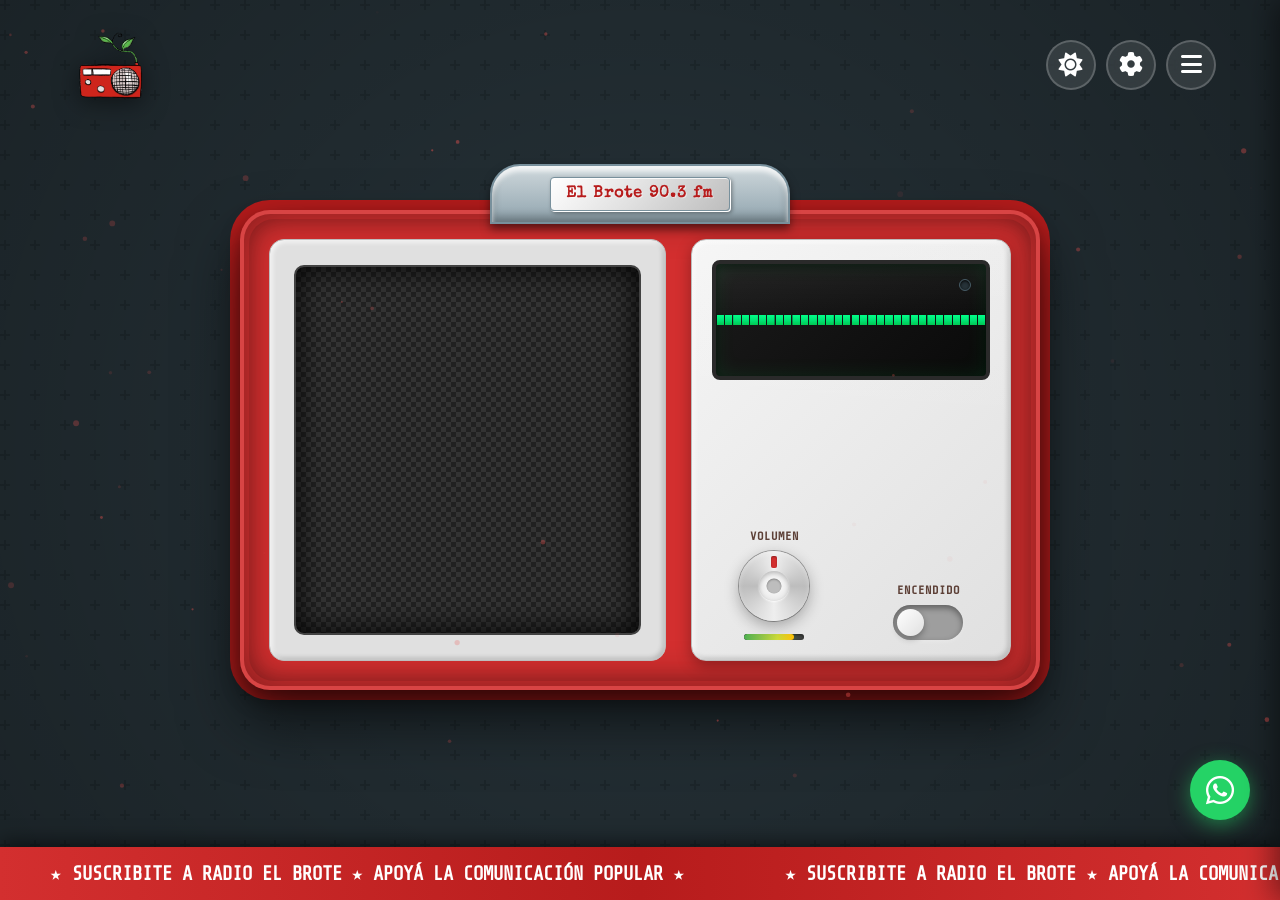
==== index.html @ 44c37a90 "reparar" ====
<!DOCTYPE html>
<html lang="es">

<head>
    <meta charset="UTF-8">
    <meta name="viewport" content="width=device-width, initial-scale=1.0">
    <meta name="description"
        content="Radio Comunitaria El Brote 90.3 FM - Comunicación Popular desde Villa Ciudad Parque">
    <meta name="keywords"
        content="radio comunitaria, el brote, 90.3 FM, Villa Ciudad Parque, comunicación popular, radio online">
    <meta name="author" content="Radio Comunitaria El Brote">
    <meta name="theme-color" content="#d32f2f">

    <!-- Open Graph / Facebook -->
    <meta property="og:type" content="website">
    <meta property="og:url" content="https://elbrote.org/">
    <meta property="og:title" content="Radio Comunitaria El Brote - 90.3 FM">
    <meta property="og:description"
        content="Escuchá Radio El Brote en vivo. Comunicación Popular desde Villa Ciudad Parque">
    <meta property="og:image" content="https://elbrote.org/wp-content/uploads/2025/08/radio-comunitaria-elbrote-3.png">

    <!-- Twitter -->
    <meta property="twitter:card" content="summary_large_image">
    <meta property="twitter:url" content="https://elbrote.org/">
    <meta property="twitter:title" content="Radio Comunitaria El Brote - 90.3 FM">
    <meta property="twitter:description" content="Escuchá Radio El Brote en vivo. Comunicación Popular">
    <meta property="twitter:image"
        content="https://elbrote.org/wp-content/uploads/2025/08/radio-comunitaria-elbrote-3.png">

    <!-- Apple Mobile Web App -->
    <meta name="apple-mobile-web-app-capable" content="yes">
    <meta name="apple-mobile-web-app-status-bar-style" content="black-translucent">
    <meta name="apple-mobile-web-app-title" content="El Brote FM">
    <link rel="apple-touch-icon" href="icon-180.png">

    <!-- Favicon -->
    <link rel="icon" type="image/png" href="favicon-32.png">


    <!-- PWA Manifest -->
    <link rel="manifest" href="manifest.json">

    <!-- iOS PWA -->
    <meta name="apple-mobile-web-app-capable" content="yes">
    <meta name="apple-mobile-web-app-status-bar-style" content="black-translucent">
    <meta name="apple-mobile-web-app-title" content="El Brote FM">
    <link rel="apple-touch-icon" href="icon-192.png">
    <link rel="apple-touch-icon" sizes="152x152" href="icon-152.png">
    <link rel="apple-touch-icon" sizes="180x180" href="icon-180.png">

    <!-- Splash screens iOS -->
    <link rel="apple-touch-startup-image" href="splash-640x1136.png"
        media="(device-width: 320px) and (device-height: 568px)">
    <link rel="apple-touch-startup-image" href="splash-750x1334.png"
        media="(device-width: 375px) and (device-height: 667px)">
    <link rel="apple-touch-startup-image" href="splash-1242x2208.png"
        media="(device-width: 414px) and (device-height: 736px)">

    <!-- Windows Tile -->
    <meta name="msapplication-TileColor" content="#d32f2f">
    <meta name="msapplication-TileImage" content="icon-144.png">

    <!-- Favicon -->
    <link rel="icon" type="image/png" sizes="32x32" href="favicon-32.png">
    <link rel="icon" type="image/png" sizes="16x16" href="favicon-16.png">
    <title>Radio Comunitaria El Brote - 90.3 FM</title>

    <!-- Fonts -->
    <link href="https://fonts.googleapis.com/css2?family=Share+Tech+Mono&family=Special+Elite&display=swap"
        rel="stylesheet">
    <link rel="stylesheet" href="https://cdnjs.cloudflare.com/ajax/libs/font-awesome/6.4.0/css/all.min.css">

    <style>
        /* ============================================
           Theme Variables
           ============================================ */
        :root,
        :root[data-theme="dark"] {
            /* Red Radio Palette */
            --case-color: #d32f2f;
            --case-shadow: #b71c1c;
            --front-panel: #e0e0e0;
            --speaker-mesh: #212121;
            --highlight: #fff;
            --text-color: #212121;
            --indicator-off: #424242;
            --indicator-on: #ffeb3b;
            --knob-color: #d7ccc8;
            --gold-accent: #ffb300;
            --bg-primary: #263238;
            --bg-secondary: #37474f;
            --overlay-opacity: 0.4;
            --menu-bg: rgba(38, 50, 56, 0.98);
            --menu-text: #fff;
            --button-bg: rgba(255, 255, 255, 0.1);
            --button-border: rgba(255, 255, 255, 0.2);
        }

        :root[data-theme="light"] {
            --case-color: #ef5350;
            --case-shadow: #e53935;
            --front-panel: #fafafa;
            --speaker-mesh: #424242;
            --bg-primary: #eceff1;
            --bg-secondary: #cfd8dc;
            --overlay-opacity: 0.2;
            --menu-bg: rgba(255, 255, 255, 0.98);
            --menu-text: #212121;
            --button-bg: rgba(0, 0, 0, 0.1);
            --button-border: rgba(0, 0, 0, 0.2);
        }

        * {
            box-sizing: border-box;
            margin: 0;
            padding: 0;
        }

        body {
            font-family: 'Share Tech Mono', monospace;
            background-color: var(--bg-primary);
            background-image:
                radial-gradient(circle at 50% 50%, rgba(0, 0, 0, 0) 0%, rgba(0, 0, 0, 0.3) 100%),
                url("data:image/svg+xml,%3Csvg width='60' height='60' viewBox='0 0 60 60' xmlns='http://www.w3.org/2000/svg'%3E%3Cg fill='none' fill-rule='evenodd'%3E%3Cg fill='%23000000' fill-opacity='0.15'%3E%3Cpath d='M36 34v-4h-2v4h-4v2h4v4h2v-4h4v-2h-4zm0-30V0h-2v4h-4v2h4v4h2V6h4V4h-4zM6 34v-4H4v4H0v2h4v4h2v-4h4v-2H6zM6 4V0H4v4H0v2h4v4h2V6h4V4H6z'/%3E%3C/g%3E%3C/g%3E%3C/svg%3E");
            display: flex;
            flex-direction: column;
            align-items: center;
            justify-content: center;
            min-height: 100vh;
            overflow: hidden;
            color: var(--text-color);
            opacity: 0;
            animation: fadeIn 0.8s ease-out forwards;
            transition: background-color 0.3s ease;
        }

        @keyframes fadeIn {
            to {
                opacity: 1;
            }
        }

        #particles {
            position: fixed;
            top: 0;
            left: 0;
            width: 100%;
            height: 100%;
            z-index: 5;
            pointer-events: none;
        }

        .vintage-overlay {
            position: fixed;
            top: 0;
            left: 0;
            width: 100%;
            height: 100%;
            background: url('https://www.transparenttextures.com/patterns/dust.png');
            opacity: var(--overlay-opacity);
            pointer-events: none;
            z-index: 10;
            mix-blend-mode: overlay;
            transition: opacity 0.3s ease;
        }

        header {
            position: absolute;
            top: 20px;
            width: 90%;
            display: flex;
            justify-content: space-between;
            align-items: center;
            z-index: 20;
            gap: 15px;
        }

        .header-buttons {
            display: flex;
            gap: 10px;
            align-items: center;
        }

        .logo-container {
            display: flex;
            align-items: center;
            gap: 15px;
            animation: fadeInDown 1s ease-out;
            background: transparent;
            padding: 10px;
            border-radius: 15px;
        }

        @keyframes fadeInDown {
            from {
                opacity: 0;
                transform: translateY(-30px);
            }

            to {
                opacity: 1;
                transform: translateY(0);
            }
        }

        .logo-image {
            height: 70px;
            width: auto;
            filter: drop-shadow(0 4px 12px rgba(0, 0, 0, 0.5));
            transition: all 0.3s ease;
            background: transparent !important;
            animation: logoFloat 4s ease-in-out infinite;
            display: block;
        }

        @keyframes logoFloat {

            0%,
            100% {
                transform: translateY(0) rotate(0);
            }

            50% {
                transform: translateY(-10px) rotate(1deg);
            }
        }

        .logo-image:hover {
            filter: drop-shadow(3px 3px 12px rgba(239, 83, 80, 0.8));
            transform: scale(1.1) !important;
            animation-play-state: paused;
        }

        #menu-btn,
        #theme-toggle,
        #settings-btn,
        #share-btn {
            background: var(--button-bg);
            border: 2px solid var(--button-border);
            border-radius: 50%;
            width: 50px;
            height: 50px;
            font-size: 1.5rem;
            color: #fff;
            cursor: pointer;
            transition: all 0.3s cubic-bezier(0.175, 0.885, 0.32, 1.275);
            backdrop-filter: blur(10px);
        }

        #menu-btn:hover,
        #theme-toggle:hover,
        #settings-btn:hover,
        #share-btn:hover {
            background: #ef5350;
            transform: scale(1.1);
            border-color: #ef5350;
            box-shadow: 0 0 20px rgba(239, 83, 80, 0.6);
        }

        #theme-toggle:hover {
            transform: scale(1.1) rotate(180deg);
        }

        #menu-btn:hover,
        #settings-btn:hover {
            transform: scale(1.1) rotate(90deg);
        }

        .radio-case {
            width: 800px;
            max-width: 95vw;
            height: 480px;
            background: var(--case-color);
            border-radius: 30px;
            padding: 25px;
            box-shadow:
                inset 0 0 40px rgba(0, 0, 0, 0.4),
                0 30px 60px rgba(0, 0, 0, 0.6),
                0 10px 20px rgba(0, 0, 0, 0.4),
                0 0 0 10px var(--case-shadow);
            display: flex;
            position: relative;
            border: 4px solid rgba(255, 255, 255, 0.1);
            animation: float 6s ease-in-out infinite;
        }

        @keyframes float {

            0%,
            100% {
                transform: translateY(0) rotate(0deg);
            }

            25% {
                transform: translateY(-8px) rotate(-1deg);
            }

            50% {
                transform: translateY(-10px) rotate(0deg);
            }

            75% {
                transform: translateY(-8px) rotate(1deg);
            }
        }

        .radio-case::after {
            content: '';
            position: absolute;
            top: 5px;
            right: 5px;
            bottom: 5px;
            left: 5px;
            border-radius: 25px;
            box-shadow: inset 0 0 20px rgba(0, 0, 0, 0.2);
            pointer-events: none;
            z-index: 5;
        }

        .handle {
            position: absolute;
            top: -50px;
            left: 50%;
            transform: translateX(-50%);
            width: 300px;
            height: 60px;
            background: linear-gradient(to bottom, #cfd8dc, #90a4ae);
            border-radius: 30px 30px 0 0;
            z-index: 10;
            box-shadow:
                inset 0 5px 5px rgba(255, 255, 255, 0.8),
                inset 0 -5px 10px rgba(0, 0, 0, 0.3),
                0 5px 10px rgba(0, 0, 0, 0.5);
            border: 2px solid #78909c;
        }

        .speaker-grill {
            flex: 1;
            background: var(--front-panel);
            border-radius: 15px;
            margin-right: 25px;
            position: relative;
            overflow: hidden;
            box-shadow:
                inset 2px 2px 5px rgba(255, 255, 255, 0.8),
                inset -2px -2px 5px rgba(0, 0, 0, 0.2);
            display: flex;
            justify-content: center;
            align-items: center;
            border: 1px solid #bdbdbd;
        }

        .mesh {
            width: 88%;
            height: 88%;
            background-color: var(--speaker-mesh);
            background-image:
                linear-gradient(45deg, #333 25%, transparent 25%, transparent 75%, #333 75%, #333),
                linear-gradient(45deg, #333 25%, transparent 25%, transparent 75%, #333 75%, #333);
            background-size: 10px 10px;
            background-position: 0 0, 5px 5px;
            border-radius: 10px;
            box-shadow: inset 0 0 30px #000;
            border: 2px solid #424242;
            transition: transform 0.1s ease-out;
        }

        .mesh.vibrating {
            animation: vibrate 0.1s infinite;
        }

        @keyframes vibrate {

            0%,
            100% {
                transform: translate(0, 0);
            }

            25% {
                transform: translate(-1px, 1px);
            }

            50% {
                transform: translate(1px, -1px);
            }

            75% {
                transform: translate(-1px, -1px);
            }
        }

        .logo-badge {
            position: absolute;
            top: 50%;
            left: 50%;
            transform: translate(-50%, -50%);
            background: linear-gradient(135deg, #fff, #e0e0e0, #bdbdbd);
            padding: 8px 15px;
            border-radius: 4px;
            font-family: 'Special Elite', cursive;
            font-size: 1rem;
            color: var(--case-shadow);
            box-shadow:
                1px 1px 0px #fff,
                2px 2px 4px rgba(0, 0, 0, 0.4),
                inset 0 1px 0 rgba(255, 255, 255, 0.8);
            border: 1px solid #78909c;
            z-index: 11;
            font-weight: bold;
            letter-spacing: 1px;
            text-shadow: 1px 1px 0px rgba(255, 255, 255, 0.5);
            transition: all 0.3s ease;
            white-space: nowrap;
        }

        .logo-badge:hover {
            transform: translate(-50%, -50%) scale(1.05);
            background: linear-gradient(135deg, #fff, #fff, #e0e0e0);
        }

        .control-panel {
            width: 320px;
            background: linear-gradient(135deg, #f5f5f5, #e0e0e0);
            border-radius: 15px;
            padding: 20px;
            display: flex;
            flex-direction: column;
            gap: 25px;
            box-shadow:
                inset 2px 2px 5px rgba(255, 255, 255, 0.8),
                inset -2px -2px 5px rgba(0, 0, 0, 0.2),
                0 5px 15px rgba(0, 0, 0, 0.3);
            border: 1px solid #bdbdbd;
            position: relative;
        }

        .control-panel::before {
            content: '';
            position: absolute;
            top: 0;
            left: 0;
            right: 0;
            height: 50%;
            background: linear-gradient(to bottom, rgba(255, 255, 255, 0.1), transparent);
            border-radius: 15px 15px 0 0;
            pointer-events: none;
        }

        .visualizer-display {
            height: 120px;
            background: linear-gradient(135deg, #1a1a1a 0%, #0a0a0a 100%);
            border-radius: 8px;
            position: relative;
            box-shadow:
                inset 0 0 20px rgba(0, 255, 100, 0.1),
                inset 0 4px 8px rgba(0, 0, 0, 0.8);
            border: 4px solid #2a2a2a;
            overflow: hidden;
        }

        #visualizer {
            width: 100%;
            height: 100%;
            display: block;
        }

        .visualizer-overlay {
            position: absolute;
            top: 0;
            left: 0;
            width: 100%;
            height: 100%;
            pointer-events: none;
            display: flex;
            align-items: center;
            justify-content: center;
            z-index: 2;
        }

        .visualizer-overlay::before {
            content: '';
            position: absolute;
            top: 0;
            left: 0;
            width: 100%;
            height: 50%;
            background: linear-gradient(to bottom, rgba(255, 255, 255, 0.05), transparent);
            z-index: 1;
        }

        .frequency-label {
            font-family: 'Special Elite', cursive;
            font-size: 2rem;
            color: #00ff88;
            text-shadow:
                0 0 10px #00ff88,
                0 0 20px #00ff88,
                0 0 30px #00ff88;
            opacity: 0;
            transition: opacity 0.5s ease;
            z-index: 2;
            letter-spacing: 3px;
            font-weight: bold;
            animation: glow-pulse 2s ease-in-out infinite;
        }

        @keyframes glow-pulse {

            0%,
            100% {
                text-shadow:
                    0 0 10px #00ff88,
                    0 0 20px #00ff88,
                    0 0 30px #00ff88;
            }

            50% {
                text-shadow:
                    0 0 15px #00ff88,
                    0 0 30px #00ff88,
                    0 0 45px #00ff88,
                    0 0 60px rgba(0, 255, 136, 0.5);
            }
        }

        .visualizer-display.active .frequency-label {
            opacity: 0.9;
        }

        .on-light {
            position: absolute;
            top: 15px;
            right: 15px;
            width: 12px;
            height: 12px;
            border-radius: 50%;
            background: #263238;
            box-shadow: inset 0 1px 3px rgba(0, 0, 0, 1);
            transition: all 0.3s;
            z-index: 3;
            border: 1px solid #455a64;
        }

        .on-light.active {
            background: var(--indicator-on);
            box-shadow:
                0 0 15px var(--indicator-on),
                0 0 30px var(--indicator-on),
                inset 0 0 5px #fff;
            animation: flicker 4s infinite;
        }

        @keyframes flicker {

            0%,
            100% {
                opacity: 1;
            }

            50% {
                opacity: 0.95;
            }

            52% {
                opacity: 0.8;
            }

            54% {
                opacity: 0.95;
            }
        }

        .knobs {
            display: flex;
            gap: 30px;
            justify-content: space-around;
            align-items: flex-end;
            margin-top: auto;
        }

        .knob-group {
            display: flex;
            flex-direction: column;
            align-items: center;
            gap: 8px;
        }

        .knob-group label,
        .switch-group label {
            font-size: 0.75rem;
            font-weight: bold;
            color: #5d4037;
            text-transform: uppercase;
            letter-spacing: 1px;
        }

        .knob {
            width: 70px;
            height: 70px;
            background: conic-gradient(#eeeeee 0deg, #bdbdbd 90deg, #eeeeee 180deg, #bdbdbd 270deg, #eeeeee 360deg);
            border-radius: 50%;
            position: relative;
            box-shadow:
                0 5px 15px rgba(0, 0, 0, 0.3),
                0 0 0 1px #9e9e9e,
                inset 0 2px 5px rgba(255, 255, 255, 0.3);
            cursor: grab;
            transition: all 0.1s ease-out;
        }

        .knob:hover {
            box-shadow:
                0 7px 20px rgba(0, 0, 0, 0.4),
                0 0 0 1px #9e9e9e,
                inset 0 2px 5px rgba(255, 255, 255, 0.3),
                0 0 15px rgba(211, 47, 47, 0.3);
        }

        .knob:active {
            cursor: grabbing;
            transform: scale(0.98);
        }

        .knob .marker {
            position: absolute;
            top: 5px;
            left: 50%;
            transform: translateX(-50%);
            width: 6px;
            height: 12px;
            background: var(--case-color);
            border-radius: 2px;
            box-shadow:
                inset 0 1px 2px rgba(0, 0, 0, 0.3),
                0 1px 2px rgba(255, 255, 255, 0.5);
        }

        .knob .knob-center {
            position: absolute;
            top: 50%;
            left: 50%;
            transform: translate(-50%, -50%);
            width: 30px;
            height: 30px;
            background: radial-gradient(circle, #fff, #e0e0e0);
            border-radius: 50%;
            box-shadow:
                inset 0 2px 4px rgba(0, 0, 0, 0.2),
                0 1px 2px rgba(255, 255, 255, 0.8);
        }

        .knob .knob-center::after {
            content: '';
            position: absolute;
            top: 50%;
            left: 50%;
            transform: translate(-50%, -50%);
            width: 15px;
            height: 15px;
            background: #bdbdbd;
            border-radius: 50%;
            box-shadow: inset 0 1px 2px rgba(0, 0, 0, 0.3);
        }

        .volume-indicator {
            width: 60px;
            height: 6px;
            background: #424242;
            border-radius: 3px;
            margin-top: 5px;
            overflow: hidden;
            box-shadow: inset 0 1px 3px rgba(0, 0, 0, 0.5);
        }

        .volume-bar {
            height: 100%;
            width: 100%;
            background: linear-gradient(90deg, #4caf50, #8bc34a, #cddc39, #ffc107);
            border-radius: 3px;
            transition: width 0.1s linear, background 0.2s;
            box-shadow: 0 0 8px rgba(76, 175, 80, 0.8);
        }

        .switch-group {
            display: flex;
            flex-direction: column;
            align-items: center;
            gap: 8px;
        }

        .toggle-switch {
            width: 70px;
            height: 35px;
            background: #9e9e9e;
            border-radius: 18px;
            position: relative;
            cursor: pointer;
            box-shadow:
                inset 0 3px 6px rgba(0, 0, 0, 0.4),
                0 2px 4px rgba(255, 255, 255, 0.2);
            transition: all 0.3s;
        }

        .toggle-switch:hover {
            box-shadow:
                inset 0 3px 6px rgba(0, 0, 0, 0.4),
                0 2px 4px rgba(255, 255, 255, 0.2),
                0 0 15px rgba(211, 47, 47, 0.3);
        }

        .toggle-switch.active {
            background: #4caf50;
            box-shadow:
                inset 0 3px 6px rgba(0, 0, 0, 0.3),
                0 0 15px rgba(76, 175, 80, 0.6);
        }

        .switch-lever {
            position: absolute;
            top: 4px;
            left: 4px;
            width: 27px;
            height: 27px;
            background: linear-gradient(135deg, #fff, #e0e0e0);
            border-radius: 50%;
            transition: all 0.3s cubic-bezier(0.175, 0.885, 0.32, 1.275);
            box-shadow: 0 3px 6px rgba(0, 0, 0, 0.3);
        }

        .toggle-switch.active .switch-lever {
            left: 39px;
        }

        .marquee-container {
            position: fixed;
            bottom: 0;
            left: 0;
            width: 100%;
            background: linear-gradient(90deg, #d32f2f, #b71c1c, #d32f2f);
            padding: 15px 0;
            overflow: hidden;
            z-index: 15;
            box-shadow: 0 -5px 20px rgba(0, 0, 0, 0.5);
        }

        .marquee-content {
            display: flex;
            white-space: nowrap;
            animation: marquee 30s linear infinite;
        }

        @keyframes marquee {
            0% {
                transform: translateX(0);
            }

            100% {
                transform: translateX(-33.33%);
            }
        }

        .marquee-content a {
            color: #fff;
            text-decoration: none;
            font-weight: bold;
            font-size: 1.2rem;
            padding: 0 50px;
            transition: all 0.3s;
        }

        .marquee-content a:hover {
            color: #ffeb3b;
            text-shadow: 0 0 10px #ffeb3b;
        }

        #menu-overlay {
            position: fixed;
            top: 0;
            left: 0;
            width: 100%;
            height: 100%;
            background: var(--menu-bg);
            backdrop-filter: blur(20px);
            z-index: 1000;
            display: flex;
            justify-content: center;
            align-items: center;
            opacity: 0;
            visibility: hidden;
            transition: all 0.3s cubic-bezier(0.175, 0.885, 0.32, 1.275);
        }

        #menu-overlay.visible {
            opacity: 1;
            visibility: visible;
        }

        #menu-overlay ul {
            list-style: none;
            text-align: center;
        }

        #menu-overlay li {
            margin: 25px 0;
            transform: translateY(30px);
            opacity: 0;
            transition: all 0.3s ease;
        }

        #menu-overlay.visible li {
            transform: translateY(0);
            opacity: 1;
        }

        #menu-overlay.visible li:nth-child(1) {
            transition-delay: 0.1s;
        }

        #menu-overlay.visible li:nth-child(2) {
            transition-delay: 0.15s;
        }

        #menu-overlay.visible li:nth-child(3) {
            transition-delay: 0.2s;
        }

        #menu-overlay.visible li:nth-child(4) {
            transition-delay: 0.25s;
        }

        #menu-overlay.visible li:nth-child(5) {
            transition-delay: 0.3s;
        }

        #menu-overlay a {
            color: var(--menu-text);
            text-decoration: none;
            font-size: 2rem;
            font-weight: bold;
            transition: all 0.3s;
            display: inline-block;
            padding: 10px 20px;
            border-radius: 10px;
        }

        #menu-overlay a:hover {
            color: #ef5350;
            transform: scale(1.1);
            text-shadow: 0 0 20px #ef5350;
        }

        #close-menu {
            position: absolute;
            top: 30px;
            right: 30px;
            background: var(--button-bg);
            border: 2px solid var(--button-border);
            border-radius: 50%;
            width: 60px;
            height: 60px;
            font-size: 2rem;
            color: var(--menu-text);
            cursor: pointer;
            transition: all 0.3s;
        }

        #close-menu:hover {
            background: #ef5350;
            border-color: #ef5350;
            transform: scale(1.1) rotate(90deg);
            box-shadow: 0 0 30px rgba(239, 83, 80, 0.6);
        }

        .social-links {
            display: flex;
            justify-content: center;
            gap: 30px;
            margin-top: 30px;
        }

        .social-links a {
            font-size: 2.5rem;
            padding: 15px;
        }

        #settings-panel {
            position: fixed;
            top: 0;
            right: -400px;
            width: 400px;
            max-width: 90vw;
            height: 100%;
            background: var(--menu-bg);
            backdrop-filter: blur(20px);
            z-index: 1001;
            padding: 30px;
            overflow-y: auto;
            box-shadow: -5px 0 30px rgba(0, 0, 0, 0.5);
            transition: right 0.3s cubic-bezier(0.175, 0.885, 0.32, 1.275);
        }

        #settings-panel.visible {
            right: 0;
        }

        #settings-panel h2 {
            color: var(--menu-text);
            font-size: 2rem;
            margin-bottom: 30px;
            font-family: 'Special Elite', cursive;
        }

        #close-settings {
            position: absolute;
            top: 20px;
            right: 20px;
            background: transparent;
            border: none;
            font-size: 2rem;
            color: var(--menu-text);
            cursor: pointer;
            transition: all 0.3s;
        }

        #close-settings:hover {
            color: #ef5350;
            transform: scale(1.2) rotate(90deg);
        }

        .settings-group {
            margin-bottom: 30px;
        }

        .settings-group label {
            display: block;
            color: var(--menu-text);
            font-size: 1rem;
            margin-bottom: 10px;
            font-weight: bold;
        }

        .settings-group select {
            width: 100%;
            padding: 12px;
            border-radius: 8px;
            border: 2px solid var(--button-border);
            background: var(--button-bg);
            color: var(--menu-text);
            font-size: 1rem;
            cursor: pointer;
            transition: all 0.3s;
        }

        .settings-group select:hover,
        .settings-group select:focus {
            border-color: #ef5350;
            box-shadow: 0 0 10px rgba(239, 83, 80, 0.3);
        }

        .checkbox-wrapper {
            display: flex;
            align-items: center;
            gap: 15px;
        }

        .checkbox-wrapper span {
            color: var(--menu-text);
        }

        .checkbox-wrapper input[type="checkbox"] {
            width: 50px;
            height: 26px;
            appearance: none;
            background: #424242;
            border-radius: 13px;
            position: relative;
            cursor: pointer;
            transition: all 0.3s;
        }

        .checkbox-wrapper input[type="checkbox"]:checked {
            background: #4caf50;
        }

        .checkbox-wrapper input[type="checkbox"]::before {
            content: '';
            position: absolute;
            width: 20px;
            height: 20px;
            border-radius: 50%;
            background: #fff;
            top: 3px;
            left: 3px;
            transition: all 0.3s;
        }

        .checkbox-wrapper input[type="checkbox"]:checked::before {
            left: 27px;
        }

        .whatsapp-float {
            position: fixed;
            bottom: 80px;
            right: 30px;
            background: #25d366;
            width: 60px;
            height: 60px;
            border-radius: 50%;
            display: flex;
            justify-content: center;
            align-items: center;
            font-size: 2rem;
            color: #fff;
            box-shadow: 0 5px 20px rgba(37, 211, 102, 0.5);
            z-index: 100;
            transition: all 0.3s;
            animation: pulse 2s infinite;
            text-decoration: none;
        }

        @keyframes pulse {

            0%,
            100% {
                transform: scale(1);
                box-shadow: 0 5px 20px rgba(37, 211, 102, 0.5);
            }

            50% {
                transform: scale(1.05);
                box-shadow: 0 5px 30px rgba(37, 211, 102, 0.8);
            }
        }

        .whatsapp-float:hover {
            transform: scale(1.1);
            box-shadow: 0 8px 30px rgba(37, 211, 102, 0.8);
        }

        .hidden {
            display: none;
        }

        @media (max-width: 768px) {
            .radio-case {
                width: 85vw;
                max-width: 320px;
                height: auto;
                min-height: 320px;
                flex-direction: column;
                padding: 12px;
                margin: 20px auto;
                transform: scale(0.9);
            }

            .speaker-grill {
                margin-right: 0;
                margin-bottom: 15px;
                min-height: 200px;
                background: var(--front-panel);
                display: flex;
                justify-content: center;
                align-items: center;
                border-radius: 15px;
                padding: 10px;
            }

            .mesh {
                width: 170px;
                height: 170px;
                max-width: 70vw;
                max-height: 70vw;
                background-color: #111;
                background-image:
                    radial-gradient(circle at center, #222 0%, #111 40%, #000 100%),
                    repeating-radial-gradient(circle at center, #222 0, #222 2px, transparent 2px, transparent 4px);
                border-radius: 50%;
                border: 8px solid #333;
                box-shadow:
                    inset 0 0 30px #000,
                    0 8px 15px rgba(0, 0, 0, 0.4),
                    0 0 0 3px #222;
                position: relative;
                display: flex;
                justify-content: center;
                align-items: center;
            }

            .mesh::after {
                content: '';
                position: absolute;
                width: 35%;
                height: 35%;
                background: radial-gradient(circle at 30% 30%, #444 0%, #111 100%);
                border-radius: 50%;
                box-shadow: 2px 2px 8px rgba(0, 0, 0, 0.8);
                border: 1px solid #222;
            }



            .control-panel {
                width: 100%;
                padding: 10px;
                gap: 10px;
            }

            .handle {
                width: 160px;
                height: 40px;
                top: -30px;
            }

            .logo-badge {
                font-size: 0.8rem;
                padding: 4px 10px;
            }

            .logo-image {
                height: 65px;
            }

            header {
                top: 10px;
                padding: 0 5px;
            }

            #menu-btn,
            #theme-toggle,
            #settings-btn,
            #share-btn {
                width: 40px;
                height: 40px;
                font-size: 1.2rem;
            }

            #menu-overlay a {
                font-size: 1.5rem;
            }

            .frequency-label {
                font-size: 1.5rem;
            }

            .whatsapp-float {
                width: 50px;
                height: 50px;
                font-size: 1.5rem;
                bottom: 100px;
                right: 20px;
            }

            #settings-panel {
                width: 100vw;
                right: -100vw;
            }

            body {
                overflow-y: hidden;
                justify-content: center;
                padding-top: 0;
                padding-bottom: 0;
            }

            #radio-container {
                padding: 0;
                display: flex;
                justify-content: center;
                align-items: center;
                width: 100%;
                height: 100vh;
            }
        }

        @media (max-width: 480px) {
            .knobs {
                gap: 15px;
            }

            .knob {
                width: 60px;
                height: 60px;
            }

            .toggle-switch {
                width: 60px;
                height: 30px;
            }

            .switch-lever {
                width: 24px;
                height: 24px;
            }

            .toggle-switch.active .switch-lever {
                left: 32px;
            }
        }

        /* ============================================
           Connection Quality Indicator
           ============================================ */
        .connection-indicator {
            position: fixed;
            top: 100px;
            right: 20px;
            background: rgba(0, 0, 0, 0.8);
            backdrop-filter: blur(10px);
            border-radius: 15px;
            padding: 15px 20px;
            z-index: 100;
            display: flex;
            align-items: center;
            gap: 10px;
            transition: all 0.3s ease;
            box-shadow: 0 5px 20px rgba(0, 0, 0, 0.3);
            opacity: 0;
            transform: translateX(150px);
        }

        .connection-indicator.visible {
            opacity: 1;
            transform: translateX(0);
        }

        .connection-dot {
            width: 12px;
            height: 12px;
            border-radius: 50%;
            background: #4caf50;
            box-shadow: 0 0 10px currentColor;
            animation: pulse-dot 2s infinite;
        }

        .connection-dot.excellent {
            background: #4caf50;
            box-shadow: 0 0 15px #4caf50;
        }

        .connection-dot.good {
            background: #8bc34a;
            box-shadow: 0 0 15px #8bc34a;
        }

        .connection-dot.fair {
            background: #ffc107;
            box-shadow: 0 0 15px #ffc107;
        }

        .connection-dot.poor {
            background: #ff9800;
            box-shadow: 0 0 15px #ff9800;
        }

        .connection-dot.offline {
            background: #f44336;
            box-shadow: 0 0 15px #f44336;
            animation: pulse-alert 1s infinite;
        }

        @keyframes pulse-dot {

            0%,
            100% {
                transform: scale(1);
                opacity: 1;
            }

            50% {
                transform: scale(1.2);
                opacity: 0.8;
            }
        }

        @keyframes pulse-alert {

            0%,
            100% {
                transform: scale(1);
            }

            50% {
                transform: scale(1.3);
            }
        }

        .connection-text {
            color: #fff;
            font-size: 0.9rem;
            display: flex;
            flex-direction: column;
            gap: 2px;
        }

        .connection-status {
            font-weight: bold;
        }

        .connection-stats {
            font-size: 0.75rem;
            opacity: 0.7;
        }

        .buffer-indicator {
            width: 100px;
            height: 4px;
            background: rgba(255, 255, 255, 0.2);
            border-radius: 2px;
            overflow: hidden;
            margin-top: 5px;
        }

        .buffer-fill {
            height: 100%;
            background: linear-gradient(90deg, #4caf50, #8bc34a);
            transition: width 0.3s ease;
            width: 0%;
        }

        @media (max-width: 768px) {
            .connection-indicator {
                top: 80px;
                right: 10px;
                padding: 10px 15px;
                font-size: 0.85rem;
            }

            .connection-dot {
                width: 10px;
                height: 10px;
            }

            .buffer-indicator {
                width: 80px;
            }
        }

        /*
        /* ============================================
           Chat en Vivo (Preparado)
           ============================================ * /
        .chat-container {
            position: fixed;
            bottom: 80px;
            right: 20px;
            width: 350px;
            height: 500px;
            background: var(--menu-bg);
            backdrop-filter: blur(20px);
            border-radius: 20px;
            box-shadow: 0 10px 40px rgba(0, 0, 0, 0.5);
            z-index: 200;
            display: flex;
            flex-direction: column;
            transform: translateY(600px);
            transition: transform 0.4s cubic-bezier(0.175, 0.885, 0.32, 1.275);
            overflow: hidden;
        }

        .chat-container.visible {
            transform: translateY(0);
        }

        .chat-header {
            background: linear-gradient(135deg, #d32f2f, #b71c1c);
            padding: 15px 20px;
            display: flex;
            justify-content: space-between;
            align-items: center;
            border-radius: 20px 20px 0 0;
        }

        .chat-title {
            color: #fff;
            font-weight: bold;
            font-size: 1rem;
            display: flex;
            align-items: center;
            gap: 8px;
        }

        .chat-online {
            display: flex;
            align-items: center;
            gap: 5px;
            font-size: 0.8rem;
            color: rgba(255, 255, 255, 0.9);
        }

        .chat-online-dot {
            width: 8px;
            height: 8px;
            background: #4caf50;
            border-radius: 50%;
            animation: pulse-dot 2s infinite;
        }

        .chat-close-btn {
            background: transparent;
            border: none;
            color: #fff;
            font-size: 1.5rem;
            cursor: pointer;
            transition: transform 0.2s;
        }

        .chat-close-btn:hover {
            transform: rotate(90deg);
        }

        .chat-messages {
            flex: 1;
            padding: 20px;
            overflow-y: auto;
            display: flex;
            flex-direction: column;
            gap: 15px;
        }

        .chat-message {
            display: flex;
            flex-direction: column;
            gap: 5px;
            animation: slideInMessage 0.3s ease;
        }

        @keyframes slideInMessage {
            from {
                opacity: 0;
                transform: translateY(20px);
            }
            to {
                opacity: 1;
                transform: translateY(0);
            }
        }

        .chat-message.own {
            align-items: flex-end;
        }

        .chat-message.other {
            align-items: flex-start;
        }

        .chat-message-author {
            font-size: 0.75rem;
            opacity: 0.7;
            color: var(--menu-text);
        }

        .chat-message-bubble {
            max-width: 80%;
            padding: 10px 15px;
            border-radius: 15px;
            word-wrap: break-word;
        }

        .chat-message.own .chat-message-bubble {
            background: #d32f2f;
            color: #fff;
            border-bottom-right-radius: 5px;
        }

        .chat-message.other .chat-message-bubble {
            background: rgba(255, 255, 255, 0.1);
            color: var(--menu-text);
            border-bottom-left-radius: 5px;
        }

        .chat-input-container {
            padding: 15px;
            border-top: 1px solid rgba(255, 255, 255, 0.1);
            display: flex;
            gap: 10px;
        }

        .chat-input {
            flex: 1;
            background: rgba(255, 255, 255, 0.1);
            border: 1px solid rgba(255, 255, 255, 0.2);
            border-radius: 25px;
            padding: 12px 20px;
            color: var(--menu-text);
            font-family: 'Share Tech Mono', monospace;
            font-size: 0.9rem;
            transition: all 0.3s;
        }

        .chat-input:focus {
            outline: none;
            border-color: #d32f2f;
            background: rgba(255, 255, 255, 0.15);
        }

        .chat-send-btn {
            background: #d32f2f;
            border: none;
            color: #fff;
            width: 45px;
            height: 45px;
            border-radius: 50%;
            cursor: pointer;
            transition: all 0.3s;
            display: flex;
            align-items: center;
            justify-content: center;
        }

        .chat-send-btn:hover {
            background: #b71c1c;
            transform: scale(1.1);
        }

        .chat-toggle-btn {
            position: fixed;
            bottom: 20px;
            right: 80px;
            width: 60px;
            height: 60px;
            background: linear-gradient(135deg, #d32f2f, #b71c1c);
            border-radius: 50%;
            display: flex;
            align-items: center;
            justify-content: center;
            cursor: pointer;
            box-shadow: 0 5px 20px rgba(211, 47, 47, 0.5);
            z-index: 150;
            transition: all 0.3s;
        }

        .chat-toggle-btn:hover {
            transform: scale(1.1);
            box-shadow: 0 8px 30px rgba(211, 47, 47, 0.7);
        }

        .chat-toggle-btn i {
            color: #fff;
            font-size: 1.5rem;
        }

        .chat-badge {
            position: absolute;
            top: -5px;
            right: -5px;
            background: #4caf50;
            color: #fff;
            width: 24px;
            height: 24px;
            border-radius: 50%;
            display: flex;
            align-items: center;
            justify-content: center;
            font-size: 0.75rem;
            font-weight: bold;
            animation: pulse-badge 2s infinite;
        }

        @keyframes pulse-badge {
            0%, 100% {
                transform: scale(1);
            }
            50% {
                transform: scale(1.2);
            }
        }

        @media (max-width: 768px) {
            .chat-container {
                width: 100vw;
                height: 100vh;
                bottom: 0;
                right: 0;
                border-radius: 0;
            }

            .chat-header {
                border-radius: 0;
            }

            .chat-toggle-btn {
                bottom: 100px;
                right: 20px;
                width: 55px;
                height: 55px;
            }
        }
        */
    </style>

    <!-- Google Analytics 4 -->
    <script async src="https://www.googletagmanager.com/gtag/js?id=G-XXXXXXXXXX"></script>
    <script>
        window.dataLayer = window.dataLayer || [];
        function gtag() { dataLayer.push(arguments); }
        gtag('js', new Date());
        gtag('config', 'G-XXXXXXXXXX'); // Reemplazar con tu ID real

        // Eventos personalizados
        function trackRadioEvent(action, label) {
            gtag('event', action, {
                'event_category': 'Radio',
                'event_label': label
            });
        }
    </script>
</head>

<body>

    <audio id="radio-stream" preload="none" crossorigin="anonymous">
        <source src="https://radios.solumedia.com:6260/stream" type="audio/mpeg">
        Tu navegador no soporta el elemento de audio.
    </audio>

    <canvas id="particles"></canvas>
    <div class="vintage-overlay"></div>

    <header>
        <div class="logo-area">
            <div class="logo-container">
                <a href="https://elbrote.org/" target="_blank" rel="noopener noreferrer"
                    style="text-decoration: none; display: block; background: transparent;">
                    <img src="LOGO%20sin%20fondo.png" alt="Radio Comunitaria El Brote" class="logo-image">
                </a>
            </div>
        </div>
        <div class="header-buttons">
            <button id="theme-toggle" aria-label="Cambiar tema" title="Cambiar tema">
                <i class="fas fa-moon"></i>
            </button>
            <button id="settings-btn" aria-label="Configuración" title="Configuración">
                <i class="fas fa-cog"></i>
            </button>
            <button id="menu-btn" aria-label="Menu" title="Menu">
                <i class="fas fa-bars"></i>
            </button>
        </div>
    </header>

    <!-- Connection Quality Indicator -->
    <div class="connection-indicator" id="connection-indicator">
        <div class="connection-dot" id="connection-dot"></div>
        <div class="connection-text">
            <div class="connection-status" id="connection-status">Conectando...</div>
            <div class="connection-stats" id="connection-stats">Cargando...</div>
            <div class="buffer-indicator">
                <div class="buffer-fill" id="buffer-fill"></div>
            </div>
        </div>
    </div>


    <main id="radio-container">
        <div class="radio-case">
            <div class="handle">
                <div class="logo-badge">El Brote 90.3 fm</div>
            </div>

            <div class="speaker-grill">
                <div class="mesh"></div>
            </div>

            <div class="control-panel">
                <div class="visualizer-display">
                    <canvas id="visualizer"></canvas>
                    <div class="visualizer-overlay">
                        <div class="frequency-label">90.3 FM</div>
                    </div>
                    <div class="on-light" id="on-light"></div>
                </div>

                <div class="knobs">
                    <div class="knob-group">
                        <label>VOLUMEN</label>
                        <div class="knob" id="volume-knob">
                            <div class="marker"></div>
                            <div class="knob-center"></div>
                        </div>
                        <div class="volume-indicator">
                            <div class="volume-bar" id="volume-bar"></div>
                        </div>
                    </div>

                    <div class="switch-group">
                        <label>ENCENDIDO</label>
                        <div class="toggle-switch" id="power-switch">
                            <div class="switch-lever"></div>
                        </div>
                    </div>
                </div>
            </div>
        </div>
    </main>

    <div class="marquee-container">
        <div class="marquee-content">
            <a href="https://elbrote.org/suscripcion" target="_blank">★ SUSCRIBITE A RADIO EL BROTE ★ APOYÁ LA
                COMUNICACIÓN POPULAR ★</a>
            <a href="https://elbrote.org/suscripcion" target="_blank">★ SUSCRIBITE A RADIO EL BROTE ★ APOYÁ LA
                COMUNICACIÓN POPULAR ★</a>
            <a href="https://elbrote.org/suscripcion" target="_blank">★ SUSCRIBITE A RADIO EL BROTE ★ APOYÁ LA
                COMUNICACIÓN POPULAR ★</a>
        </div>
    </div>

    <nav id="menu-overlay" class="hidden">
        <button id="close-menu" aria-label="Cerrar"><i class="fas fa-times"></i></button>
        <ul>
            <li><a href="https://elbrote.org/portal-de-noticias/" target="_blank" class="nav-item">NOTICIAS</a></li>
            <li><a href="https://elbrote.org/grilla-programacion/" target="_blank" class="nav-item">GRILLA</a></li>
            <li><a href="https://elbrote.org/podcasts/" target="_blank" class="nav-item">PODCAST</a></li>
            <li><a href="https://elbrote.org/publicidad/" target="_blank" class="nav-item">PUBLICIDAD</a></li>
            <li class="social-links">
                <a href="https://www.instagram.com/radiocomunitariaelbrote" target="_blank" aria-label="Instagram">
                    <i class="fab fa-instagram"></i>
                </a>
                <a href="https://www.facebook.com/RadioComunitariaElBrote" target="_blank" aria-label="Facebook">
                    <i class="fab fa-facebook"></i>
                </a>
                <a href="https://www.youtube.com/@RadioComunitariaElBrote" target="_blank" aria-label="YouTube">
                    <i class="fab fa-youtube"></i>
                </a>
            </li>
        </ul>
    </nav>

    <aside id="settings-panel">
        <button id="close-settings" aria-label="Cerrar configuración">
            <i class="fas fa-times"></i>
        </button>
        <h2>⚙️ Configuración</h2>

        <div class="settings-group">
            <label for="visualizer-mode">Modo de Visualización</label>
            <select id="visualizer-mode">
                <option value="bars">Barras</option>
                <option value="wave">Onda</option>
                <option value="circular">Circular</option>
            </select>
        </div>

        <div class="settings-group">
            <label>Tema de Color</label>
            <div class="checkbox-wrapper">
                <input type="checkbox" id="theme-checkbox">
                <span>Modo Claro</span>
            </div>
        </div>

        <div class="settings-group"
            style="margin-top: 40px; padding-top: 20px; border-top: 1px solid rgba(255,255,255,0.1);">
            <p style="color: #999; font-size: 0.9rem; text-align: center;">
                Radio Comunitaria El Brote<br>
                90.3 FM<br>
                Versión 2.0.0
            </p>
        </div>
    </aside>

    <a href="https://wa.me/543546532523" class="whatsapp-float" target="_blank" aria-label="Contactar por WhatsApp">
        <i class="fab fa-whatsapp"></i>
    </a>

    <script>
        // Radio El Brote - Standalone Version
        const CONFIG = {
            streamUrl: 'https://radios.solumedia.com:6260/stream',
            version: '2.0.0'
        };

        const STATE = {
            isPlaying: false,
            currentVolume: 1,
            isDraggingVolume: false,
            theme: localStorage.getItem('theme') || 'dark',
            visualizerMode: localStorage.getItem('visualizerMode') || 'bars',
            audioContext: null,
            analyser: null
        };

        let elements = {};
        let particles = [];
        let particlesCtx;
        let visualizerCtx, dataArray, bufferLength;
        let startAngleVolume = 0;
        let currentRotationVolume = 0;

        document.addEventListener('DOMContentLoaded', () => {
            console.log('🎵 Radio El Brote v' + CONFIG.version);

            initializeElements();
            initializeTheme();
            initializeAudio();
            initializeVisualizer();
            initializeParticles();
            initializeControls();
            initializeMenu();
            initializeSettings();
            initializeMediaSession();

            setTimeout(() => {
                elements.volumeBar.style.width = '83.33%';
            }, 100);
        });

        function initializeElements() {
            elements = {
                audio: document.getElementById('radio-stream'),
                powerSwitch: document.getElementById('power-switch'),
                onLight: document.getElementById('on-light'),
                volumeKnob: document.getElementById('volume-knob'),
                volumeBar: document.getElementById('volume-bar'),
                speakerMesh: document.querySelector('.mesh'),
                menuBtn: document.getElementById('menu-btn'),
                closeMenuBtn: document.getElementById('close-menu'),
                menuOverlay: document.getElementById('menu-overlay'),
                visualizerDisplay: document.querySelector('.visualizer-display'),
                visualizerCanvas: document.getElementById('visualizer'),
                particlesCanvas: document.getElementById('particles'),
                themeToggle: document.getElementById('theme-toggle'),
                themeCheckbox: document.getElementById('theme-checkbox'),
                settingsBtn: document.getElementById('settings-btn'),
                settingsPanel: document.getElementById('settings-panel'),
                closeSettings: document.getElementById('close-settings'),
                visualizerModeSelect: document.getElementById('visualizer-mode')
            };
        }

        function initializeTheme() {
            applyTheme(STATE.theme);

            if (elements.themeToggle) {
                elements.themeToggle.addEventListener('click', toggleTheme);
            }

            if (elements.themeCheckbox) {
                elements.themeCheckbox.checked = STATE.theme === 'light';
                elements.themeCheckbox.addEventListener('change', (e) => {
                    applyTheme(e.target.checked ? 'light' : 'dark');
                });
            }
        }

        function applyTheme(theme) {
            document.documentElement.setAttribute('data-theme', theme);
            STATE.theme = theme;
            localStorage.setItem('theme', theme);

            if (elements.themeToggle) {
                const icon = elements.themeToggle.querySelector('i');
                if (icon) {
                    icon.className = theme === 'dark' ? 'fas fa-sun' : 'fas fa-moon';
                }
            }

            if (elements.themeCheckbox) {
                elements.themeCheckbox.checked = theme === 'light';
            }
        }

        function toggleTheme() {
            const newTheme = STATE.theme === 'dark' ? 'light' : 'dark';
            applyTheme(newTheme);
        }

        function initializeAudio() {
            elements.audio.volume = STATE.currentVolume;
            elements.audio.addEventListener('error', (e) => {
                console.error('Audio error:', e);
            });
        }

        function setupAudioContext() {
            if (!STATE.audioContext) {
                STATE.audioContext = new (window.AudioContext || window.webkitAudioContext)();
                STATE.analyser = STATE.audioContext.createAnalyser();
                const source = STATE.audioContext.createMediaElementSource(elements.audio);
                source.connect(STATE.analyser);
                STATE.analyser.connect(STATE.audioContext.destination);
                STATE.analyser.fftSize = 128;
            }
        }

        async function togglePlayback() {
            if (!STATE.isPlaying) {
                await startPlayback();
            } else {
                stopPlayback();
            }
        }

        async function startPlayback() {
            try {
                setupAudioContext();

                if (STATE.audioContext.state === 'suspended') {
                    await STATE.audioContext.resume();
                }

                await elements.audio.play();
                STATE.isPlaying = true;

                elements.powerSwitch.classList.add('active');
                elements.onLight.classList.add('active');
                elements.visualizerDisplay.classList.add('active');
                elements.speakerMesh.classList.add('vibrating');

                updateMediaSession();
                addExtraParticles();

            } catch (error) {
                console.error('Playback failed:', error);
                alert('No se pudo reproducir. Haz clic de nuevo para intentar.');
            }
        }

        function stopPlayback() {
            if (typeof trackRadioEvent === 'function') trackRadioEvent('stop', 'Radio Stopped');
            elements.audio.pause();
            STATE.isPlaying = false;

            elements.powerSwitch.classList.remove('active');
            elements.onLight.classList.remove('active');
            elements.visualizerDisplay.classList.remove('active');
            elements.speakerMesh.classList.remove('vibrating');

            removeExtraParticles();
        }

        function initializeVisualizer() {
            visualizerCtx = elements.visualizerCanvas.getContext('2d');
            resizeCanvas(elements.visualizerCanvas);
            window.addEventListener('resize', () => resizeCanvas(elements.visualizerCanvas));
            drawVisualizer();
        }

        function resizeCanvas(canvas) {
            canvas.width = canvas.offsetWidth;
            canvas.height = canvas.offsetHeight;
        }

        function drawVisualizer() {
            requestAnimationFrame(drawVisualizer);

            const canvas = elements.visualizerCanvas;
            const ctx = visualizerCtx;

            if (!STATE.isPlaying || !STATE.analyser) {
                drawStaticBars(ctx, canvas);
                return;
            }

            if (!dataArray) {
                bufferLength = STATE.analyser.frequencyBinCount;
                dataArray = new Uint8Array(bufferLength);
            }

            STATE.analyser.getByteFrequencyData(dataArray);
            ctx.clearRect(0, 0, canvas.width, canvas.height);

            if (STATE.visualizerMode === 'bars') {
                drawBarsVisualizer(ctx, canvas, dataArray, bufferLength);
            } else if (STATE.visualizerMode === 'wave') {
                drawWaveVisualizer(ctx, canvas, dataArray, bufferLength);
            } else if (STATE.visualizerMode === 'circular') {
                drawCircularVisualizer(ctx, canvas, dataArray, bufferLength);
            }
        }

        function drawStaticBars(ctx, canvas) {
            const barCount = 32;
            const barWidth = canvas.width / barCount;
            const minHeight = 10;

            for (let i = 0; i < barCount; i++) {
                const x = i * barWidth;
                const barHeight = minHeight;
                const y = (canvas.height - barHeight) / 2;

                const gradient = ctx.createLinearGradient(x, y, x, y + barHeight);
                gradient.addColorStop(0, '#00ff88');
                gradient.addColorStop(0.5, '#00e676');
                gradient.addColorStop(1, '#00c853');

                ctx.fillStyle = gradient;
                ctx.fillRect(x + 1, y, barWidth - 2, barHeight);
            }
        }

        function drawBarsVisualizer(ctx, canvas, data, length) {
            const barWidth = canvas.width / length;

            for (let i = 0; i < length; i++) {
                const barHeight = (data[i] / 255) * canvas.height * 0.8;
                const x = i * barWidth;
                const y = (canvas.height - barHeight) / 2;

                const gradient = ctx.createLinearGradient(x, y, x, y + barHeight);
                gradient.addColorStop(0, '#00ff88');
                gradient.addColorStop(0.5, '#00e676');
                gradient.addColorStop(1, '#00c853');

                ctx.fillStyle = gradient;
                ctx.shadowBlur = 15;
                ctx.shadowColor = '#00ff88';
                ctx.fillRect(x + 1, y, barWidth - 2, barHeight);
            }
            ctx.shadowBlur = 0;
        }

        function drawWaveVisualizer(ctx, canvas, data, length) {
            ctx.beginPath();
            ctx.strokeStyle = '#00ff88';
            ctx.lineWidth = 3;
            ctx.shadowBlur = 20;
            ctx.shadowColor = '#00ff88';

            const sliceWidth = canvas.width / length;
            let x = 0;

            for (let i = 0; i < length; i++) {
                const v = data[i] / 255;
                const y = canvas.height / 2 + (v * canvas.height / 2 - canvas.height / 4);

                if (i === 0) {
                    ctx.moveTo(x, y);
                } else {
                    ctx.lineTo(x, y);
                }

                x += sliceWidth;
            }

            ctx.stroke();
            ctx.shadowBlur = 0;
        }

        function drawCircularVisualizer(ctx, canvas, data, length) {
            const centerX = canvas.width / 2;
            const centerY = canvas.height / 2;
            const radius = Math.min(canvas.width, canvas.height) / 4;

            for (let i = 0; i < length; i++) {
                const angle = (i / length) * Math.PI * 2;
                const barHeight = (data[i] / 255) * radius;

                const x1 = centerX + Math.cos(angle) * radius;
                const y1 = centerY + Math.sin(angle) * radius;
                const x2 = centerX + Math.cos(angle) * (radius + barHeight);
                const y2 = centerY + Math.sin(angle) * (radius + barHeight);

                const gradient = ctx.createLinearGradient(x1, y1, x2, y2);
                gradient.addColorStop(0, '#00ff88');
                gradient.addColorStop(1, '#00c853');

                ctx.strokeStyle = gradient;
                ctx.lineWidth = 3;
                ctx.shadowBlur = 10;
                ctx.shadowColor = '#00ff88';

                ctx.beginPath();
                ctx.moveTo(x1, y1);
                ctx.lineTo(x2, y2);
                ctx.stroke();
            }
            ctx.shadowBlur = 0;
        }

        function initializeParticles() {
            particlesCtx = elements.particlesCanvas.getContext('2d');
            resizeCanvas(elements.particlesCanvas);
            window.addEventListener('resize', () => resizeCanvas(elements.particlesCanvas));

            for (let i = 0; i < 50; i++) {
                particles.push(new Particle());
            }

            animateParticles();
        }

        class Particle {
            constructor() {
                this.reset();
                this.y = Math.random() * elements.particlesCanvas.height;
                this.opacity = Math.random() * 0.5;
            }

            reset() {
                this.x = Math.random() * elements.particlesCanvas.width;
                this.y = -10;
                this.speed = Math.random() * 0.5 + 0.2;
                this.size = Math.random() * 2 + 1;
                this.opacity = Math.random() * 0.5;
            }

            update() {
                this.y += this.speed;
                if (this.y > elements.particlesCanvas.height) {
                    this.reset();
                }
            }

            draw() {
                particlesCtx.fillStyle = `rgba(239, 83, 80, ${this.opacity})`;
                particlesCtx.beginPath();
                particlesCtx.arc(this.x, this.y, this.size, 0, Math.PI * 2);
                particlesCtx.fill();
            }
        }

        function animateParticles() {
            particlesCtx.clearRect(0, 0, elements.particlesCanvas.width, elements.particlesCanvas.height);
            particles.forEach(particle => {
                particle.update();
                particle.draw();
            });
            requestAnimationFrame(animateParticles);
        }

        function addExtraParticles() {
            for (let i = 0; i < 30; i++) {
                particles.push(new Particle());
            }
        }

        function removeExtraParticles() {
            particles = particles.slice(0, 50);
        }

        function initializeControls() {
            elements.powerSwitch.addEventListener('click', togglePlayback);

            elements.volumeKnob.addEventListener('mousedown', startDragVolume);
            elements.volumeKnob.addEventListener('touchstart', startDragVolume);
            document.addEventListener('mousemove', dragVolume);
            document.addEventListener('touchmove', dragVolume);
            document.addEventListener('mouseup', stopDragVolume);
            document.addEventListener('touchend', stopDragVolume);

            updateVolumeUI(STATE.currentVolume);
        }

        function startDragVolume(e) {
            e.preventDefault();
            STATE.isDraggingVolume = true;
            const rect = elements.volumeKnob.getBoundingClientRect();
            const centerX = rect.left + rect.width / 2;
            const centerY = rect.top + rect.height / 2;
            const clientX = e.clientX || e.touches[0].clientX;
            const clientY = e.clientY || e.touches[0].clientY;
            startAngleVolume = Math.atan2(clientY - centerY, clientX - centerX);
        }

        function dragVolume(e) {
            if (!STATE.isDraggingVolume) return;

            const rect = elements.volumeKnob.getBoundingClientRect();
            const centerX = rect.left + rect.width / 2;
            const centerY = rect.top + rect.height / 2;
            const clientX = e.clientX || e.touches[0].clientX;
            const clientY = e.clientY || e.touches[0].clientY;
            const currentAngle = Math.atan2(clientY - centerY, clientX - centerX);
            const deltaAngle = currentAngle - startAngleVolume;

            currentRotationVolume += deltaAngle * (180 / Math.PI);
            currentRotationVolume = Math.max(-135, Math.min(135, currentRotationVolume));

            elements.volumeKnob.style.transform = `rotate(${currentRotationVolume}deg)`;

            const volumePercent = ((currentRotationVolume + 135) / 270) * 120;
            STATE.currentVolume = volumePercent / 100;
            elements.audio.volume = Math.min(1, STATE.currentVolume);

            updateVolumeUI(STATE.currentVolume);

            startAngleVolume = currentAngle;
        }

        function stopDragVolume() {
            STATE.isDraggingVolume = false;
        }

        function updateVolumeUI(volume) {
            const volumePercent = volume * 100;
            elements.volumeBar.style.width = `${Math.min(100, volumePercent)}%`;

            if (volumePercent > 100) {
                elements.volumeBar.style.background = 'linear-gradient(90deg, #ff9800, #ff5722, #f44336)';
                elements.volumeBar.style.boxShadow = '0 0 10px rgba(255, 87, 34, 0.8)';
            } else {
                elements.volumeBar.style.background = 'linear-gradient(90deg, #4caf50, #8bc34a, #cddc39, #ffc107)';
                elements.volumeBar.style.boxShadow = '0 0 8px rgba(76, 175, 80, 0.8)';
            }
        }

        function initializeMenu() {
            elements.menuBtn.addEventListener('click', () => {
                elements.menuOverlay.classList.remove('hidden');
                elements.menuOverlay.classList.add('visible');
            });

            elements.closeMenuBtn.addEventListener('click', () => {
                elements.menuOverlay.classList.remove('visible');
                setTimeout(() => {
                    elements.menuOverlay.classList.add('hidden');
                }, 300);
            });

            document.addEventListener('keydown', (e) => {
                if (e.key === 'Escape') {
                    elements.menuOverlay.classList.remove('visible');
                    setTimeout(() => {
                        elements.menuOverlay.classList.add('hidden');
                    }, 300);
                    if (elements.settingsPanel) {
                        elements.settingsPanel.classList.remove('visible');
                    }
                }
            });
        }

        function initializeSettings() {
            if (elements.settingsBtn) {
                elements.settingsBtn.addEventListener('click', () => {
                    elements.settingsPanel.classList.add('visible');
                });
            }

            if (elements.closeSettings) {
                elements.closeSettings.addEventListener('click', () => {
                    elements.settingsPanel.classList.remove('visible');
                });
            }

            if (elements.visualizerModeSelect) {
                elements.visualizerModeSelect.value = STATE.visualizerMode;
                elements.visualizerModeSelect.addEventListener('change', (e) => {
                    STATE.visualizerMode = e.target.value;
                    localStorage.setItem('visualizerMode', STATE.visualizerMode);
                });
            }
        }

        function initializeMediaSession() {
            if ('mediaSession' in navigator) {
                navigator.mediaSession.metadata = new MediaMetadata({
                    title: 'Radio El Brote',
                    artist: 'Radio Comunitaria El Brote',
                    album: '90.3 FM',
                    artwork: [
                        {
                            src: 'https://elbrote.org/wp-content/uploads/2025/08/radio-comunitaria-elbrote-3.png',
                            sizes: '512x512',
                            type: 'image/png'
                        }
                    ]
                });

                navigator.mediaSession.setActionHandler('play', startPlayback);
                navigator.mediaSession.setActionHandler('pause', stopPlayback);
                navigator.mediaSession.setActionHandler('stop', stopPlayback);
            }
        }

        function updateMediaSession() {
            if ('mediaSession' in navigator) {
                navigator.mediaSession.playbackState = STATE.isPlaying ? 'playing' : 'paused';
            }
        }


        // Sistema de reconexión automática
        let reconnectTimeout;

        elements.audio.addEventListener('error', (e) => {
            console.error('⚠️ Error de audio:', e);
            if (STATE.isPlaying && STATE.reconnectAttempts < 5) {
                STATE.reconnectAttempts++;
                console.log(`🔄 Reconectando automáticamente (${STATE.reconnectAttempts}/5)...`);

                clearTimeout(reconnectTimeout);
                reconnectTimeout = setTimeout(() => {
                    elements.audio.load();
                    startPlayback();
                }, 3000);
            }
        });

        elements.audio.addEventListener('stalled', () => {
            console.warn('⚠️ Stream estancado, recargando...');
            if (STATE.isPlaying) {
                elements.audio.load();
            }
        });

        elements.audio.addEventListener('waiting', () => {
            console.log('⏳ Buffering...');
        });

        elements.audio.addEventListener('playing', () => {
            console.log('▶️ Reproduciendo');
            STATE.reconnectAttempts = 0;
        });

        // ============================================
        // SERVICE WORKER (PWA)
        // ============================================
        if ('serviceWorker' in navigator) {
            window.addEventListener('load', () => {
                navigator.serviceWorker.register('/sw.js')
                    .then(registration => {
                        console.log('✅ Service Worker registrado:', registration.scope);
                    })
                    .catch(error => {
                        console.log('❌ Error al registrar Service Worker:', error);
                    });
            });
        }

        // Detectar cuando la app está instalada
        window.addEventListener('appinstalled', () => {
            console.log('🎉 App instalada exitosamente!');
            // Opcional: enviar analytics
        });

        // Botón de instalación PWA
        let deferredPrompt;

        window.addEventListener('beforeinstallprompt', (e) => {
            e.preventDefault();
            deferredPrompt = e;

            // Mostrar botón de instalación (opcional, podrías agregarlo al menú)
            console.log('💡 La app puede ser instalada');

            // Podrías agregar un botón en el menú para instalar:
            // showInstallButton();
        });


        // ============================================
        // BUFFER ADAPTATIVO Y MONITOREO DE CONEXIÓN
        // ============================================

        const connectionMonitor = {
            indicator: null,
            dot: null,
            statusText: null,
            statsText: null,
            bufferFill: null,
            quality: 'unknown',
            bufferHealth: 0,
            lastUpdateTime: Date.now(),
            hideTimeout: null,

            init() {
                this.indicator = document.getElementById('connection-indicator');
                this.dot = document.getElementById('connection-dot');
                this.statusText = document.getElementById('connection-status');
                this.statsText = document.getElementById('connection-stats');
                this.bufferFill = document.getElementById('buffer-fill');

                // Configurar buffer adaptativo
                this.setupAdaptiveBuffer();

                // Monitorear calidad de conexión
                this.startMonitoring();

                // Ocultar indicador después de 5 segundos si todo está bien
                this.scheduleHide();
            },

            setupAdaptiveBuffer() {
                // Detectar tipo de conexión
                if ('connection' in navigator) {
                    const connection = navigator.connection || navigator.mozConnection || navigator.webkitConnection;

                    const updateBuffer = () => {
                        const effectiveType = connection.effectiveType;

                        if (effectiveType === '4g' || effectiveType === 'wifi') {
                            elements.audio.preload = 'auto';
                            console.log('📶 Conexión 4G/WiFi: Buffer completo');
                        } else if (effectiveType === '3g') {
                            elements.audio.preload = 'metadata';
                            console.log('📶 Conexión 3G: Buffer medio');
                        } else if (effectiveType === '2g' || effectiveType === 'slow-2g') {
                            elements.audio.preload = 'none';
                            console.log('📶 Conexión lenta: Buffer mínimo');
                        } else {
                            elements.audio.preload = 'auto';
                            console.log('📶 Conexión desconocida: Buffer por defecto');
                        }

                        this.updateQualityIndicator(effectiveType);
                    };

                    // Actualizar al inicio
                    updateBuffer();

                    // Actualizar cuando cambie la conexión
                    connection.addEventListener('change', updateBuffer);
                } else {
                    // Si no soporta Network Information API, usar buffer completo
                    elements.audio.preload = 'auto';
                    console.log('📶 API de conexión no disponible: Buffer completo');
                }
            },

            startMonitoring() {
                // Monitorear progreso del buffer
                elements.audio.addEventListener('progress', () => {
                    this.updateBufferStats();
                });

                // Monitorear eventos de audio
                elements.audio.addEventListener('waiting', () => {
                    this.updateStatus('Buffering...', 'fair', '⏳ Cargando stream');
                    this.show();
                });

                elements.audio.addEventListener('playing', () => {
                    this.updateStatus('En vivo', 'excellent', '▶️ Reproduciendo');
                    this.scheduleHide();
                });

                elements.audio.addEventListener('stalled', () => {
                    this.updateStatus('Stream lento', 'poor', '⚠️ Conexión inestable');
                    this.show();
                });

                elements.audio.addEventListener('error', () => {
                    this.updateStatus('Sin conexión', 'offline', '❌ Error de stream');
                    this.show();
                });

                elements.audio.addEventListener('canplay', () => {
                    this.updateStatus('Listo', 'good', '✓ Buffer cargado');
                    this.scheduleHide();
                });

                // Actualizar buffer cada segundo cuando está reproduciendo
                setInterval(() => {
                    if (STATE.isPlaying) {
                        this.updateBufferStats();
                    }
                }, 1000);
            },

            updateBufferStats() {
                try {
                    const buffered = elements.audio.buffered;
                    if (buffered.length > 0) {
                        const bufferedEnd = buffered.end(buffered.length - 1);
                        const currentTime = elements.audio.currentTime;
                        this.bufferHealth = bufferedEnd - currentTime;

                        // Actualizar barra de buffer (0-10 segundos)
                        const bufferPercent = Math.min((this.bufferHealth / 10) * 100, 100);
                        this.bufferFill.style.width = bufferPercent + '%';

                        // Actualizar estadísticas
                        const stats = `Buffer: ${this.bufferHealth.toFixed(1)}s`;
                        this.statsText.textContent = stats;

                        // Actualizar calidad basada en buffer
                        if (this.bufferHealth > 5) {
                            this.dot.className = 'connection-dot excellent';
                        } else if (this.bufferHealth > 2) {
                            this.dot.className = 'connection-dot good';
                        } else if (this.bufferHealth > 0.5) {
                            this.dot.className = 'connection-dot fair';
                        } else {
                            this.dot.className = 'connection-dot poor';
                        }

                        // Mostrar si buffer es bajo
                        if (this.bufferHealth < 2 && STATE.isPlaying) {
                            this.show();
                            clearTimeout(this.hideTimeout);
                        }

                        console.log(`📊 Buffer: ${this.bufferHealth.toFixed(2)}s | ${bufferPercent.toFixed(0)}%`);
                    }
                } catch (error) {
                    console.error('Error al leer buffer:', error);
                }
            },

            updateQualityIndicator(effectiveType) {
                let quality, status;

                switch (effectiveType) {
                    case '4g':
                    case 'wifi':
                        quality = 'excellent';
                        status = 'Excelente';
                        break;
                    case '3g':
                        quality = 'good';
                        status = 'Buena';
                        break;
                    case '2g':
                        quality = 'fair';
                        status = 'Regular';
                        break;
                    case 'slow-2g':
                        quality = 'poor';
                        status = 'Lenta';
                        break;
                    default:
                        quality = 'good';
                        status = 'Normal';
                }

                this.quality = quality;
                this.statusText.textContent = status;
                this.dot.className = 'connection-dot ' + quality;
                this.statsText.textContent = `Conexión ${effectiveType || 'desconocida'}`;
            },

            updateStatus(status, quality, stats) {
                this.statusText.textContent = status;
                this.dot.className = 'connection-dot ' + quality;
                this.statsText.textContent = stats;
                this.quality = quality;
            },

            show() {
                clearTimeout(this.hideTimeout);
                this.indicator.classList.add('visible');
            },

            hide() {
                this.indicator.classList.remove('visible');
            },

            scheduleHide() {
                clearTimeout(this.hideTimeout);
                this.hideTimeout = setTimeout(() => {
                    if (this.quality === 'excellent' || this.quality === 'good') {
                        this.hide();
                    }
                }, 5000);
            }
        };

        // Inicializar monitor de conexión cuando cargue la página
        window.addEventListener('load', () => {
            setTimeout(() => {
                connectionMonitor.init();
            }, 1000);
        });


        // ============================================
        // ESTADÍSTICAS AVANZADAS DE STREAM
        // ============================================

        const streamStats = {
            startTime: null,
            totalPlayTime: 0,
            bufferingTime: 0,
            reconnections: 0,
            lastBufferUpdate: Date.now(),

            init() {
                // Trackear tiempo de reproducción
                elements.audio.addEventListener('playing', () => {
                    if (!this.startTime) this.startTime = Date.now();
                });

                // Trackear buffering
                elements.audio.addEventListener('waiting', () => {
                    this.lastBufferUpdate = Date.now();
                });

                elements.audio.addEventListener('playing', () => {
                    if (this.lastBufferUpdate) {
                        const bufferDuration = Date.now() - this.lastBufferUpdate;
                        this.bufferingTime += bufferDuration;
                        this.lastBufferUpdate = null;
                    }
                });

                // Mostrar estadísticas cada 30 segundos
                setInterval(() => {
                    if (STATE.isPlaying) {
                        this.logStats();
                    }
                }, 30000);
            },

            logStats() {
                const totalTime = this.startTime ? (Date.now() - this.startTime) / 1000 : 0;
                const bufferPercent = totalTime > 0 ? (this.bufferingTime / 1000 / totalTime * 100) : 0;

                console.log('═══════════════════════════════════════');
                console.log('📊 ESTADÍSTICAS DE STREAM');
                console.log('═══════════════════════════════════════');
                console.log(`⏱️  Tiempo total: ${Math.floor(totalTime / 60)}m ${Math.floor(totalTime % 60)}s`);
                console.log(`⏳ Buffering: ${(this.bufferingTime / 1000).toFixed(1)}s (${bufferPercent.toFixed(1)}%)`);
                console.log(`🔄 Reconexiones: ${STATE.reconnectAttempts}`);
                console.log(`📶 Calidad: ${connectionMonitor.quality}`);
                console.log(`💾 Buffer actual: ${connectionMonitor.bufferHealth.toFixed(2)}s`);
                console.log('═══════════════════════════════════════');
            }
        };

        // Inicializar estadísticas
        streamStats.init();


        /*
        // ============================================
        // CHAT EN VIVO (PREPARADO PARA IMPLEMENTAR)
        // ============================================
        
        const chatSystem = {
            container: null,
            toggleBtn: null,
            closeBtn: null,
            messagesContainer: null,
            input: null,
            sendBtn: null,
            badge: null,
            unreadCount: 0,
            isOpen: false,
            
            init() {
                this.container = document.getElementById('chat-container');
                this.toggleBtn = document.getElementById('chat-toggle');
                this.closeBtn = document.getElementById('chat-close');
                this.messagesContainer = document.getElementById('chat-messages');
                this.input = document.getElementById('chat-input');
                this.sendBtn = document.getElementById('chat-send');
                this.badge = document.getElementById('chat-badge');
                
                // Event listeners
                this.toggleBtn.addEventListener('click', () => this.toggle());
                this.closeBtn.addEventListener('click', () => this.close());
                
                // Enter para enviar (cuando esté habilitado)
                this.input.addEventListener('keypress', (e) => {
                    if (e.key === 'Enter' && !this.input.disabled) {
                        this.sendMessage();
                    }
                });
                
                this.sendBtn.addEventListener('click', () => {
                    if (!this.sendBtn.disabled) {
                        this.sendMessage();
                    }
                });
                
                console.log('💬 Chat en vivo preparado (actualmente deshabilitado)');
                
                // NOTA: Para habilitar el chat, necesitás:
                // 1. Un backend (Firebase, Socket.io, etc.)
                // 2. Descomentar las funciones below
                // 3. Remover los atributos "disabled" del input y botón
            },
            
            toggle() {
                if (this.isOpen) {
                    this.close();
                } else {
                    this.open();
                }
            },
            
            open() {
                this.isOpen = true;
                this.container.classList.add('visible');
                this.unreadCount = 0;
                this.updateBadge();
                this.input.focus();
            },
            
            close() {
                this.isOpen = false;
                this.container.classList.remove('visible');
            },
            
            sendMessage() {
                const message = this.input.value.trim();
                if (!message) return;
                
                // Agregar mensaje propio
                this.addMessage(message, 'own', 'Vos');
                this.input.value = '';
                
                // TODO: Enviar al servidor
                // socket.emit('message', message);
                
                // Auto-scroll
                this.scrollToBottom();
            },
            
            addMessage(text, type, author) {
                const messageDiv = document.createElement('div');
                messageDiv.className = `chat-message ${type}`;
                
                const authorDiv = document.createElement('div');
                authorDiv.className = 'chat-message-author';
                authorDiv.textContent = author;
                
                const bubbleDiv = document.createElement('div');
                bubbleDiv.className = 'chat-message-bubble';
                bubbleDiv.textContent = text;
                
                messageDiv.appendChild(authorDiv);
                messageDiv.appendChild(bubbleDiv);
                this.messagesContainer.appendChild(messageDiv);
                
                // Actualizar badge si chat está cerrado
                if (!this.isOpen && type === 'other') {
                    this.unreadCount++;
                    this.updateBadge();
                }
                
                this.scrollToBottom();
            },
            
            updateBadge() {
                if (this.unreadCount > 0) {
                    this.badge.textContent = this.unreadCount;
                    this.badge.style.display = 'flex';
                } else {
                    this.badge.style.display = 'none';
                }
            },
            
            scrollToBottom() {
                this.messagesContainer.scrollTop = this.messagesContainer.scrollHeight;
            }
            
            // TODO: Implementar conexión con backend
            // connectToServer() {
            //     const socket = io('https://tu-servidor.com');
            //     
            //     socket.on('message', (data) => {
            //         this.addMessage(data.text, 'other', data.author);
            //     });
            //     
            //     socket.on('online-count', (count) => {
            //         document.getElementById('chat-online-count').textContent = 
            //             `${count} en línea`;
            //     });
            // }
        };
        
        // Inicializar chat
        chatSystem.init();
        */

        console.log('🎵 Radio El Brote initialized successfully!');
    </script>

</body>

</html>
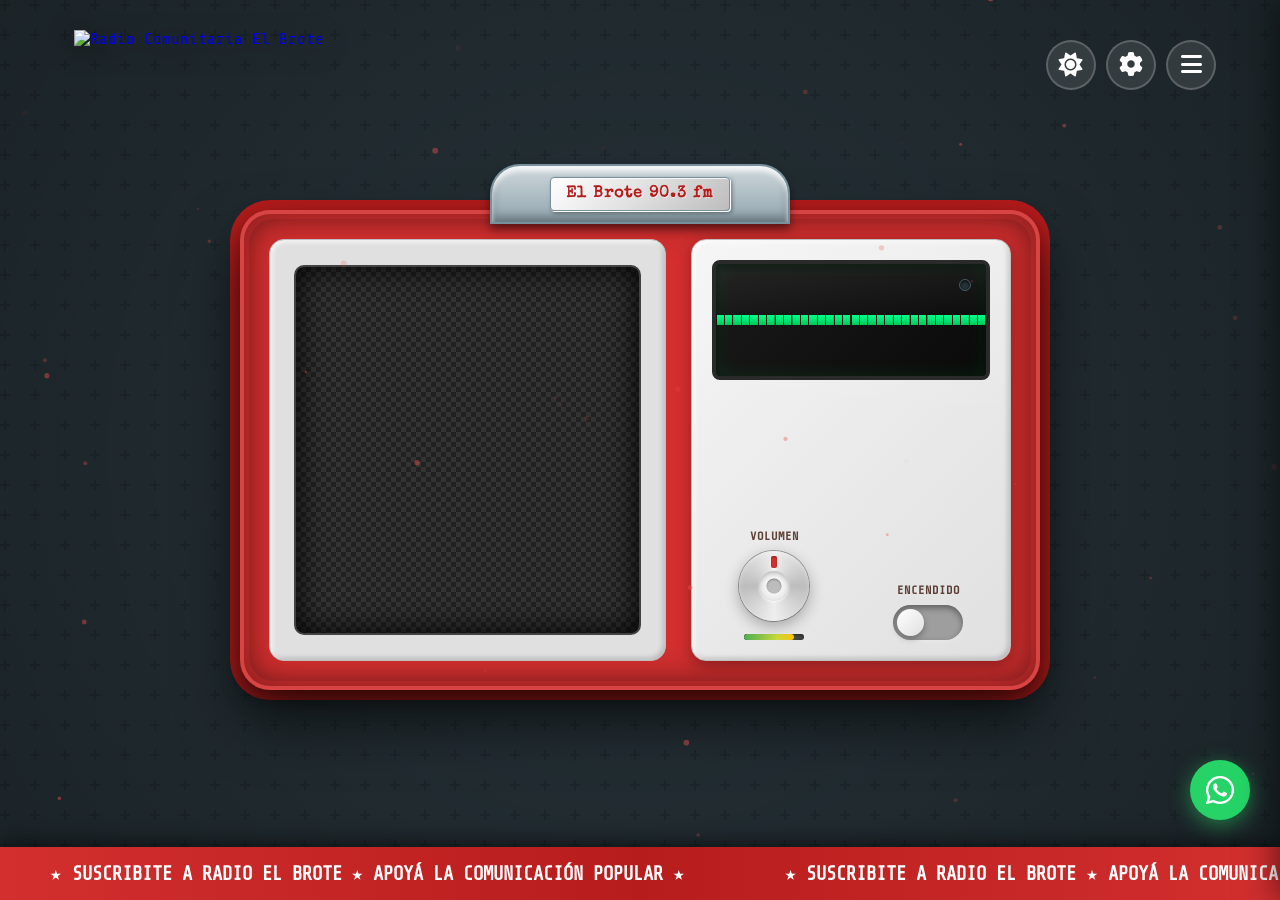
==== commit 22228855: "Add files via upload" ====
--- a/index.html
+++ b/index.html
@@ -4,10 +4,8 @@
 <head>
     <meta charset="UTF-8">
     <meta name="viewport" content="width=device-width, initial-scale=1.0">
-    <meta name="description"
-        content="Radio Comunitaria El Brote 90.3 FM - Comunicación Popular desde Villa Ciudad Parque">
-    <meta name="keywords"
-        content="radio comunitaria, el brote, 90.3 FM, Villa Ciudad Parque, comunicación popular, radio online">
+    <meta name="description" content="Radio Comunitaria El Brote 90.3 FM - Comunicación Popular desde Villa Ciudad Parque">
+    <meta name="keywords" content="radio comunitaria, el brote, 90.3 FM, Villa Ciudad Parque, comunicación popular, radio online">
     <meta name="author" content="Radio Comunitaria El Brote">
     <meta name="theme-color" content="#d32f2f">
 
@@ -15,8 +13,7 @@
     <meta property="og:type" content="website">
     <meta property="og:url" content="https://elbrote.org/">
     <meta property="og:title" content="Radio Comunitaria El Brote - 90.3 FM">
-    <meta property="og:description"
-        content="Escuchá Radio El Brote en vivo. Comunicación Popular desde Villa Ciudad Parque">
+    <meta property="og:description" content="Escuchá Radio El Brote en vivo. Comunicación Popular desde Villa Ciudad Parque">
     <meta property="og:image" content="https://elbrote.org/wp-content/uploads/2025/08/radio-comunitaria-elbrote-3.png">
 
     <!-- Twitter -->
@@ -24,23 +21,9 @@
     <meta property="twitter:url" content="https://elbrote.org/">
     <meta property="twitter:title" content="Radio Comunitaria El Brote - 90.3 FM">
     <meta property="twitter:description" content="Escuchá Radio El Brote en vivo. Comunicación Popular">
-    <meta property="twitter:image"
-        content="https://elbrote.org/wp-content/uploads/2025/08/radio-comunitaria-elbrote-3.png">
+    <meta property="twitter:image" content="https://elbrote.org/wp-content/uploads/2025/08/radio-comunitaria-elbrote-3.png">
 
     <!-- Apple Mobile Web App -->
-    <meta name="apple-mobile-web-app-capable" content="yes">
-    <meta name="apple-mobile-web-app-status-bar-style" content="black-translucent">
-    <meta name="apple-mobile-web-app-title" content="El Brote FM">
-    <link rel="apple-touch-icon" href="icon-180.png">
-
-    <!-- Favicon -->
-    <link rel="icon" type="image/png" href="favicon-32.png">
-
-
-    <!-- PWA Manifest -->
-    <link rel="manifest" href="manifest.json">
-
-    <!-- iOS PWA -->
     <meta name="apple-mobile-web-app-capable" content="yes">
     <meta name="apple-mobile-web-app-status-bar-style" content="black-translucent">
     <meta name="apple-mobile-web-app-title" content="El Brote FM">
@@ -48,1562 +31,30 @@
     <link rel="apple-touch-icon" sizes="152x152" href="icon-152.png">
     <link rel="apple-touch-icon" sizes="180x180" href="icon-180.png">
 
+    <!-- Favicon -->
+    <link rel="icon" type="image/png" sizes="32x32" href="favicon-32.png">
+    <link rel="icon" type="image/png" sizes="16x16" href="favicon-16.png">
+
+    <!-- PWA Manifest -->
+    <link rel="manifest" href="manifest.json">
+
     <!-- Splash screens iOS -->
-    <link rel="apple-touch-startup-image" href="splash-640x1136.png"
-        media="(device-width: 320px) and (device-height: 568px)">
-    <link rel="apple-touch-startup-image" href="splash-750x1334.png"
-        media="(device-width: 375px) and (device-height: 667px)">
-    <link rel="apple-touch-startup-image" href="splash-1242x2208.png"
-        media="(device-width: 414px) and (device-height: 736px)">
+    <link rel="apple-touch-startup-image" href="splash-640x1136.png" media="(device-width: 320px) and (device-height: 568px)">
+    <link rel="apple-touch-startup-image" href="splash-750x1334.png" media="(device-width: 375px) and (device-height: 667px)">
+    <link rel="apple-touch-startup-image" href="splash-1242x2208.png" media="(device-width: 414px) and (device-height: 736px)">
 
     <!-- Windows Tile -->
     <meta name="msapplication-TileColor" content="#d32f2f">
     <meta name="msapplication-TileImage" content="icon-144.png">
 
-    <!-- Favicon -->
-    <link rel="icon" type="image/png" sizes="32x32" href="favicon-32.png">
-    <link rel="icon" type="image/png" sizes="16x16" href="favicon-16.png">
     <title>Radio Comunitaria El Brote - 90.3 FM</title>
 
     <!-- Fonts -->
-    <link href="https://fonts.googleapis.com/css2?family=Share+Tech+Mono&family=Special+Elite&display=swap"
-        rel="stylesheet">
+    <link href="https://fonts.googleapis.com/css2?family=Share+Tech+Mono&family=Special+Elite&display=swap" rel="stylesheet">
     <link rel="stylesheet" href="https://cdnjs.cloudflare.com/ajax/libs/font-awesome/6.4.0/css/all.min.css">
 
-    <style>
-        /* ============================================
-           Theme Variables
-           ============================================ */
-        :root,
-        :root[data-theme="dark"] {
-            /* Red Radio Palette */
-            --case-color: #d32f2f;
-            --case-shadow: #b71c1c;
-            --front-panel: #e0e0e0;
-            --speaker-mesh: #212121;
-            --highlight: #fff;
-            --text-color: #212121;
-            --indicator-off: #424242;
-            --indicator-on: #ffeb3b;
-            --knob-color: #d7ccc8;
-            --gold-accent: #ffb300;
-            --bg-primary: #263238;
-            --bg-secondary: #37474f;
-            --overlay-opacity: 0.4;
-            --menu-bg: rgba(38, 50, 56, 0.98);
-            --menu-text: #fff;
-            --button-bg: rgba(255, 255, 255, 0.1);
-            --button-border: rgba(255, 255, 255, 0.2);
-        }
-
-        :root[data-theme="light"] {
-            --case-color: #ef5350;
-            --case-shadow: #e53935;
-            --front-panel: #fafafa;
-            --speaker-mesh: #424242;
-            --bg-primary: #eceff1;
-            --bg-secondary: #cfd8dc;
-            --overlay-opacity: 0.2;
-            --menu-bg: rgba(255, 255, 255, 0.98);
-            --menu-text: #212121;
-            --button-bg: rgba(0, 0, 0, 0.1);
-            --button-border: rgba(0, 0, 0, 0.2);
-        }
-
-        * {
-            box-sizing: border-box;
-            margin: 0;
-            padding: 0;
-        }
-
-        body {
-            font-family: 'Share Tech Mono', monospace;
-            background-color: var(--bg-primary);
-            background-image:
-                radial-gradient(circle at 50% 50%, rgba(0, 0, 0, 0) 0%, rgba(0, 0, 0, 0.3) 100%),
-                url("data:image/svg+xml,%3Csvg width='60' height='60' viewBox='0 0 60 60' xmlns='http://www.w3.org/2000/svg'%3E%3Cg fill='none' fill-rule='evenodd'%3E%3Cg fill='%23000000' fill-opacity='0.15'%3E%3Cpath d='M36 34v-4h-2v4h-4v2h4v4h2v-4h4v-2h-4zm0-30V0h-2v4h-4v2h4v4h2V6h4V4h-4zM6 34v-4H4v4H0v2h4v4h2v-4h4v-2H6zM6 4V0H4v4H0v2h4v4h2V6h4V4H6z'/%3E%3C/g%3E%3C/g%3E%3C/svg%3E");
-            display: flex;
-            flex-direction: column;
-            align-items: center;
-            justify-content: center;
-            min-height: 100vh;
-            overflow: hidden;
-            color: var(--text-color);
-            opacity: 0;
-            animation: fadeIn 0.8s ease-out forwards;
-            transition: background-color 0.3s ease;
-        }
-
-        @keyframes fadeIn {
-            to {
-                opacity: 1;
-            }
-        }
-
-        #particles {
-            position: fixed;
-            top: 0;
-            left: 0;
-            width: 100%;
-            height: 100%;
-            z-index: 5;
-            pointer-events: none;
-        }
-
-        .vintage-overlay {
-            position: fixed;
-            top: 0;
-            left: 0;
-            width: 100%;
-            height: 100%;
-            background: url('https://www.transparenttextures.com/patterns/dust.png');
-            opacity: var(--overlay-opacity);
-            pointer-events: none;
-            z-index: 10;
-            mix-blend-mode: overlay;
-            transition: opacity 0.3s ease;
-        }
-
-        header {
-            position: absolute;
-            top: 20px;
-            width: 90%;
-            display: flex;
-            justify-content: space-between;
-            align-items: center;
-            z-index: 20;
-            gap: 15px;
-        }
-
-        .header-buttons {
-            display: flex;
-            gap: 10px;
-            align-items: center;
-        }
-
-        .logo-container {
-            display: flex;
-            align-items: center;
-            gap: 15px;
-            animation: fadeInDown 1s ease-out;
-            background: transparent;
-            padding: 10px;
-            border-radius: 15px;
-        }
-
-        @keyframes fadeInDown {
-            from {
-                opacity: 0;
-                transform: translateY(-30px);
-            }
-
-            to {
-                opacity: 1;
-                transform: translateY(0);
-            }
-        }
-
-        .logo-image {
-            height: 70px;
-            width: auto;
-            filter: drop-shadow(0 4px 12px rgba(0, 0, 0, 0.5));
-            transition: all 0.3s ease;
-            background: transparent !important;
-            animation: logoFloat 4s ease-in-out infinite;
-            display: block;
-        }
-
-        @keyframes logoFloat {
-
-            0%,
-            100% {
-                transform: translateY(0) rotate(0);
-            }
-
-            50% {
-                transform: translateY(-10px) rotate(1deg);
-            }
-        }
-
-        .logo-image:hover {
-            filter: drop-shadow(3px 3px 12px rgba(239, 83, 80, 0.8));
-            transform: scale(1.1) !important;
-            animation-play-state: paused;
-        }
-
-        #menu-btn,
-        #theme-toggle,
-        #settings-btn,
-        #share-btn {
-            background: var(--button-bg);
-            border: 2px solid var(--button-border);
-            border-radius: 50%;
-            width: 50px;
-            height: 50px;
-            font-size: 1.5rem;
-            color: #fff;
-            cursor: pointer;
-            transition: all 0.3s cubic-bezier(0.175, 0.885, 0.32, 1.275);
-            backdrop-filter: blur(10px);
-        }
-
-        #menu-btn:hover,
-        #theme-toggle:hover,
-        #settings-btn:hover,
-        #share-btn:hover {
-            background: #ef5350;
-            transform: scale(1.1);
-            border-color: #ef5350;
-            box-shadow: 0 0 20px rgba(239, 83, 80, 0.6);
-        }
-
-        #theme-toggle:hover {
-            transform: scale(1.1) rotate(180deg);
-        }
-
-        #menu-btn:hover,
-        #settings-btn:hover {
-            transform: scale(1.1) rotate(90deg);
-        }
-
-        .radio-case {
-            width: 800px;
-            max-width: 95vw;
-            height: 480px;
-            background: var(--case-color);
-            border-radius: 30px;
-            padding: 25px;
-            box-shadow:
-                inset 0 0 40px rgba(0, 0, 0, 0.4),
-                0 30px 60px rgba(0, 0, 0, 0.6),
-                0 10px 20px rgba(0, 0, 0, 0.4),
-                0 0 0 10px var(--case-shadow);
-            display: flex;
-            position: relative;
-            border: 4px solid rgba(255, 255, 255, 0.1);
-            animation: float 6s ease-in-out infinite;
-        }
-
-        @keyframes float {
-
-            0%,
-            100% {
-                transform: translateY(0) rotate(0deg);
-            }
-
-            25% {
-                transform: translateY(-8px) rotate(-1deg);
-            }
-
-            50% {
-                transform: translateY(-10px) rotate(0deg);
-            }
-
-            75% {
-                transform: translateY(-8px) rotate(1deg);
-            }
-        }
-
-        .radio-case::after {
-            content: '';
-            position: absolute;
-            top: 5px;
-            right: 5px;
-            bottom: 5px;
-            left: 5px;
-            border-radius: 25px;
-            box-shadow: inset 0 0 20px rgba(0, 0, 0, 0.2);
-            pointer-events: none;
-            z-index: 5;
-        }
-
-        .handle {
-            position: absolute;
-            top: -50px;
-            left: 50%;
-            transform: translateX(-50%);
-            width: 300px;
-            height: 60px;
-            background: linear-gradient(to bottom, #cfd8dc, #90a4ae);
-            border-radius: 30px 30px 0 0;
-            z-index: 10;
-            box-shadow:
-                inset 0 5px 5px rgba(255, 255, 255, 0.8),
-                inset 0 -5px 10px rgba(0, 0, 0, 0.3),
-                0 5px 10px rgba(0, 0, 0, 0.5);
-            border: 2px solid #78909c;
-        }
-
-        .speaker-grill {
-            flex: 1;
-            background: var(--front-panel);
-            border-radius: 15px;
-            margin-right: 25px;
-            position: relative;
-            overflow: hidden;
-            box-shadow:
-                inset 2px 2px 5px rgba(255, 255, 255, 0.8),
-                inset -2px -2px 5px rgba(0, 0, 0, 0.2);
-            display: flex;
-            justify-content: center;
-            align-items: center;
-            border: 1px solid #bdbdbd;
-        }
-
-        .mesh {
-            width: 88%;
-            height: 88%;
-            background-color: var(--speaker-mesh);
-            background-image:
-                linear-gradient(45deg, #333 25%, transparent 25%, transparent 75%, #333 75%, #333),
-                linear-gradient(45deg, #333 25%, transparent 25%, transparent 75%, #333 75%, #333);
-            background-size: 10px 10px;
-            background-position: 0 0, 5px 5px;
-            border-radius: 10px;
-            box-shadow: inset 0 0 30px #000;
-            border: 2px solid #424242;
-            transition: transform 0.1s ease-out;
-        }
-
-        .mesh.vibrating {
-            animation: vibrate 0.1s infinite;
-        }
-
-        @keyframes vibrate {
-
-            0%,
-            100% {
-                transform: translate(0, 0);
-            }
-
-            25% {
-                transform: translate(-1px, 1px);
-            }
-
-            50% {
-                transform: translate(1px, -1px);
-            }
-
-            75% {
-                transform: translate(-1px, -1px);
-            }
-        }
-
-        .logo-badge {
-            position: absolute;
-            top: 50%;
-            left: 50%;
-            transform: translate(-50%, -50%);
-            background: linear-gradient(135deg, #fff, #e0e0e0, #bdbdbd);
-            padding: 8px 15px;
-            border-radius: 4px;
-            font-family: 'Special Elite', cursive;
-            font-size: 1rem;
-            color: var(--case-shadow);
-            box-shadow:
-                1px 1px 0px #fff,
-                2px 2px 4px rgba(0, 0, 0, 0.4),
-                inset 0 1px 0 rgba(255, 255, 255, 0.8);
-            border: 1px solid #78909c;
-            z-index: 11;
-            font-weight: bold;
-            letter-spacing: 1px;
-            text-shadow: 1px 1px 0px rgba(255, 255, 255, 0.5);
-            transition: all 0.3s ease;
-            white-space: nowrap;
-        }
-
-        .logo-badge:hover {
-            transform: translate(-50%, -50%) scale(1.05);
-            background: linear-gradient(135deg, #fff, #fff, #e0e0e0);
-        }
-
-        .control-panel {
-            width: 320px;
-            background: linear-gradient(135deg, #f5f5f5, #e0e0e0);
-            border-radius: 15px;
-            padding: 20px;
-            display: flex;
-            flex-direction: column;
-            gap: 25px;
-            box-shadow:
-                inset 2px 2px 5px rgba(255, 255, 255, 0.8),
-                inset -2px -2px 5px rgba(0, 0, 0, 0.2),
-                0 5px 15px rgba(0, 0, 0, 0.3);
-            border: 1px solid #bdbdbd;
-            position: relative;
-        }
-
-        .control-panel::before {
-            content: '';
-            position: absolute;
-            top: 0;
-            left: 0;
-            right: 0;
-            height: 50%;
-            background: linear-gradient(to bottom, rgba(255, 255, 255, 0.1), transparent);
-            border-radius: 15px 15px 0 0;
-            pointer-events: none;
-        }
-
-        .visualizer-display {
-            height: 120px;
-            background: linear-gradient(135deg, #1a1a1a 0%, #0a0a0a 100%);
-            border-radius: 8px;
-            position: relative;
-            box-shadow:
-                inset 0 0 20px rgba(0, 255, 100, 0.1),
-                inset 0 4px 8px rgba(0, 0, 0, 0.8);
-            border: 4px solid #2a2a2a;
-            overflow: hidden;
-        }
-
-        #visualizer {
-            width: 100%;
-            height: 100%;
-            display: block;
-        }
-
-        .visualizer-overlay {
-            position: absolute;
-            top: 0;
-            left: 0;
-            width: 100%;
-            height: 100%;
-            pointer-events: none;
-            display: flex;
-            align-items: center;
-            justify-content: center;
-            z-index: 2;
-        }
-
-        .visualizer-overlay::before {
-            content: '';
-            position: absolute;
-            top: 0;
-            left: 0;
-            width: 100%;
-            height: 50%;
-            background: linear-gradient(to bottom, rgba(255, 255, 255, 0.05), transparent);
-            z-index: 1;
-        }
-
-        .frequency-label {
-            font-family: 'Special Elite', cursive;
-            font-size: 2rem;
-            color: #00ff88;
-            text-shadow:
-                0 0 10px #00ff88,
-                0 0 20px #00ff88,
-                0 0 30px #00ff88;
-            opacity: 0;
-            transition: opacity 0.5s ease;
-            z-index: 2;
-            letter-spacing: 3px;
-            font-weight: bold;
-            animation: glow-pulse 2s ease-in-out infinite;
-        }
-
-        @keyframes glow-pulse {
-
-            0%,
-            100% {
-                text-shadow:
-                    0 0 10px #00ff88,
-                    0 0 20px #00ff88,
-                    0 0 30px #00ff88;
-            }
-
-            50% {
-                text-shadow:
-                    0 0 15px #00ff88,
-                    0 0 30px #00ff88,
-                    0 0 45px #00ff88,
-                    0 0 60px rgba(0, 255, 136, 0.5);
-            }
-        }
-
-        .visualizer-display.active .frequency-label {
-            opacity: 0.9;
-        }
-
-        .on-light {
-            position: absolute;
-            top: 15px;
-            right: 15px;
-            width: 12px;
-            height: 12px;
-            border-radius: 50%;
-            background: #263238;
-            box-shadow: inset 0 1px 3px rgba(0, 0, 0, 1);
-            transition: all 0.3s;
-            z-index: 3;
-            border: 1px solid #455a64;
-        }
-
-        .on-light.active {
-            background: var(--indicator-on);
-            box-shadow:
-                0 0 15px var(--indicator-on),
-                0 0 30px var(--indicator-on),
-                inset 0 0 5px #fff;
-            animation: flicker 4s infinite;
-        }
-
-        @keyframes flicker {
-
-            0%,
-            100% {
-                opacity: 1;
-            }
-
-            50% {
-                opacity: 0.95;
-            }
-
-            52% {
-                opacity: 0.8;
-            }
-
-            54% {
-                opacity: 0.95;
-            }
-        }
-
-        .knobs {
-            display: flex;
-            gap: 30px;
-            justify-content: space-around;
-            align-items: flex-end;
-            margin-top: auto;
-        }
-
-        .knob-group {
-            display: flex;
-            flex-direction: column;
-            align-items: center;
-            gap: 8px;
-        }
-
-        .knob-group label,
-        .switch-group label {
-            font-size: 0.75rem;
-            font-weight: bold;
-            color: #5d4037;
-            text-transform: uppercase;
-            letter-spacing: 1px;
-        }
-
-        .knob {
-            width: 70px;
-            height: 70px;
-            background: conic-gradient(#eeeeee 0deg, #bdbdbd 90deg, #eeeeee 180deg, #bdbdbd 270deg, #eeeeee 360deg);
-            border-radius: 50%;
-            position: relative;
-            box-shadow:
-                0 5px 15px rgba(0, 0, 0, 0.3),
-                0 0 0 1px #9e9e9e,
-                inset 0 2px 5px rgba(255, 255, 255, 0.3);
-            cursor: grab;
-            transition: all 0.1s ease-out;
-        }
-
-        .knob:hover {
-            box-shadow:
-                0 7px 20px rgba(0, 0, 0, 0.4),
-                0 0 0 1px #9e9e9e,
-                inset 0 2px 5px rgba(255, 255, 255, 0.3),
-                0 0 15px rgba(211, 47, 47, 0.3);
-        }
-
-        .knob:active {
-            cursor: grabbing;
-            transform: scale(0.98);
-        }
-
-        .knob .marker {
-            position: absolute;
-            top: 5px;
-            left: 50%;
-            transform: translateX(-50%);
-            width: 6px;
-            height: 12px;
-            background: var(--case-color);
-            border-radius: 2px;
-            box-shadow:
-                inset 0 1px 2px rgba(0, 0, 0, 0.3),
-                0 1px 2px rgba(255, 255, 255, 0.5);
-        }
-
-        .knob .knob-center {
-            position: absolute;
-            top: 50%;
-            left: 50%;
-            transform: translate(-50%, -50%);
-            width: 30px;
-            height: 30px;
-            background: radial-gradient(circle, #fff, #e0e0e0);
-            border-radius: 50%;
-            box-shadow:
-                inset 0 2px 4px rgba(0, 0, 0, 0.2),
-                0 1px 2px rgba(255, 255, 255, 0.8);
-        }
-
-        .knob .knob-center::after {
-            content: '';
-            position: absolute;
-            top: 50%;
-            left: 50%;
-            transform: translate(-50%, -50%);
-            width: 15px;
-            height: 15px;
-            background: #bdbdbd;
-            border-radius: 50%;
-            box-shadow: inset 0 1px 2px rgba(0, 0, 0, 0.3);
-        }
-
-        .volume-indicator {
-            width: 60px;
-            height: 6px;
-            background: #424242;
-            border-radius: 3px;
-            margin-top: 5px;
-            overflow: hidden;
-            box-shadow: inset 0 1px 3px rgba(0, 0, 0, 0.5);
-        }
-
-        .volume-bar {
-            height: 100%;
-            width: 100%;
-            background: linear-gradient(90deg, #4caf50, #8bc34a, #cddc39, #ffc107);
-            border-radius: 3px;
-            transition: width 0.1s linear, background 0.2s;
-            box-shadow: 0 0 8px rgba(76, 175, 80, 0.8);
-        }
-
-        .switch-group {
-            display: flex;
-            flex-direction: column;
-            align-items: center;
-            gap: 8px;
-        }
-
-        .toggle-switch {
-            width: 70px;
-            height: 35px;
-            background: #9e9e9e;
-            border-radius: 18px;
-            position: relative;
-            cursor: pointer;
-            box-shadow:
-                inset 0 3px 6px rgba(0, 0, 0, 0.4),
-                0 2px 4px rgba(255, 255, 255, 0.2);
-            transition: all 0.3s;
-        }
-
-        .toggle-switch:hover {
-            box-shadow:
-                inset 0 3px 6px rgba(0, 0, 0, 0.4),
-                0 2px 4px rgba(255, 255, 255, 0.2),
-                0 0 15px rgba(211, 47, 47, 0.3);
-        }
-
-        .toggle-switch.active {
-            background: #4caf50;
-            box-shadow:
-                inset 0 3px 6px rgba(0, 0, 0, 0.3),
-                0 0 15px rgba(76, 175, 80, 0.6);
-        }
-
-        .switch-lever {
-            position: absolute;
-            top: 4px;
-            left: 4px;
-            width: 27px;
-            height: 27px;
-            background: linear-gradient(135deg, #fff, #e0e0e0);
-            border-radius: 50%;
-            transition: all 0.3s cubic-bezier(0.175, 0.885, 0.32, 1.275);
-            box-shadow: 0 3px 6px rgba(0, 0, 0, 0.3);
-        }
-
-        .toggle-switch.active .switch-lever {
-            left: 39px;
-        }
-
-        .marquee-container {
-            position: fixed;
-            bottom: 0;
-            left: 0;
-            width: 100%;
-            background: linear-gradient(90deg, #d32f2f, #b71c1c, #d32f2f);
-            padding: 15px 0;
-            overflow: hidden;
-            z-index: 15;
-            box-shadow: 0 -5px 20px rgba(0, 0, 0, 0.5);
-        }
-
-        .marquee-content {
-            display: flex;
-            white-space: nowrap;
-            animation: marquee 30s linear infinite;
-        }
-
-        @keyframes marquee {
-            0% {
-                transform: translateX(0);
-            }
-
-            100% {
-                transform: translateX(-33.33%);
-            }
-        }
-
-        .marquee-content a {
-            color: #fff;
-            text-decoration: none;
-            font-weight: bold;
-            font-size: 1.2rem;
-            padding: 0 50px;
-            transition: all 0.3s;
-        }
-
-        .marquee-content a:hover {
-            color: #ffeb3b;
-            text-shadow: 0 0 10px #ffeb3b;
-        }
-
-        #menu-overlay {
-            position: fixed;
-            top: 0;
-            left: 0;
-            width: 100%;
-            height: 100%;
-            background: var(--menu-bg);
-            backdrop-filter: blur(20px);
-            z-index: 1000;
-            display: flex;
-            justify-content: center;
-            align-items: center;
-            opacity: 0;
-            visibility: hidden;
-            transition: all 0.3s cubic-bezier(0.175, 0.885, 0.32, 1.275);
-        }
-
-        #menu-overlay.visible {
-            opacity: 1;
-            visibility: visible;
-        }
-
-        #menu-overlay ul {
-            list-style: none;
-            text-align: center;
-        }
-
-        #menu-overlay li {
-            margin: 25px 0;
-            transform: translateY(30px);
-            opacity: 0;
-            transition: all 0.3s ease;
-        }
-
-        #menu-overlay.visible li {
-            transform: translateY(0);
-            opacity: 1;
-        }
-
-        #menu-overlay.visible li:nth-child(1) {
-            transition-delay: 0.1s;
-        }
-
-        #menu-overlay.visible li:nth-child(2) {
-            transition-delay: 0.15s;
-        }
-
-        #menu-overlay.visible li:nth-child(3) {
-            transition-delay: 0.2s;
-        }
-
-        #menu-overlay.visible li:nth-child(4) {
-            transition-delay: 0.25s;
-        }
-
-        #menu-overlay.visible li:nth-child(5) {
-            transition-delay: 0.3s;
-        }
-
-        #menu-overlay a {
-            color: var(--menu-text);
-            text-decoration: none;
-            font-size: 2rem;
-            font-weight: bold;
-            transition: all 0.3s;
-            display: inline-block;
-            padding: 10px 20px;
-            border-radius: 10px;
-        }
-
-        #menu-overlay a:hover {
-            color: #ef5350;
-            transform: scale(1.1);
-            text-shadow: 0 0 20px #ef5350;
-        }
-
-        #close-menu {
-            position: absolute;
-            top: 30px;
-            right: 30px;
-            background: var(--button-bg);
-            border: 2px solid var(--button-border);
-            border-radius: 50%;
-            width: 60px;
-            height: 60px;
-            font-size: 2rem;
-            color: var(--menu-text);
-            cursor: pointer;
-            transition: all 0.3s;
-        }
-
-        #close-menu:hover {
-            background: #ef5350;
-            border-color: #ef5350;
-            transform: scale(1.1) rotate(90deg);
-            box-shadow: 0 0 30px rgba(239, 83, 80, 0.6);
-        }
-
-        .social-links {
-            display: flex;
-            justify-content: center;
-            gap: 30px;
-            margin-top: 30px;
-        }
-
-        .social-links a {
-            font-size: 2.5rem;
-            padding: 15px;
-        }
-
-        #settings-panel {
-            position: fixed;
-            top: 0;
-            right: -400px;
-            width: 400px;
-            max-width: 90vw;
-            height: 100%;
-            background: var(--menu-bg);
-            backdrop-filter: blur(20px);
-            z-index: 1001;
-            padding: 30px;
-            overflow-y: auto;
-            box-shadow: -5px 0 30px rgba(0, 0, 0, 0.5);
-            transition: right 0.3s cubic-bezier(0.175, 0.885, 0.32, 1.275);
-        }
-
-        #settings-panel.visible {
-            right: 0;
-        }
-
-        #settings-panel h2 {
-            color: var(--menu-text);
-            font-size: 2rem;
-            margin-bottom: 30px;
-            font-family: 'Special Elite', cursive;
-        }
-
-        #close-settings {
-            position: absolute;
-            top: 20px;
-            right: 20px;
-            background: transparent;
-            border: none;
-            font-size: 2rem;
-            color: var(--menu-text);
-            cursor: pointer;
-            transition: all 0.3s;
-        }
-
-        #close-settings:hover {
-            color: #ef5350;
-            transform: scale(1.2) rotate(90deg);
-        }
-
-        .settings-group {
-            margin-bottom: 30px;
-        }
-
-        .settings-group label {
-            display: block;
-            color: var(--menu-text);
-            font-size: 1rem;
-            margin-bottom: 10px;
-            font-weight: bold;
-        }
-
-        .settings-group select {
-            width: 100%;
-            padding: 12px;
-            border-radius: 8px;
-            border: 2px solid var(--button-border);
-            background: var(--button-bg);
-            color: var(--menu-text);
-            font-size: 1rem;
-            cursor: pointer;
-            transition: all 0.3s;
-        }
-
-        .settings-group select:hover,
-        .settings-group select:focus {
-            border-color: #ef5350;
-            box-shadow: 0 0 10px rgba(239, 83, 80, 0.3);
-        }
-
-        .checkbox-wrapper {
-            display: flex;
-            align-items: center;
-            gap: 15px;
-        }
-
-        .checkbox-wrapper span {
-            color: var(--menu-text);
-        }
-
-        .checkbox-wrapper input[type="checkbox"] {
-            width: 50px;
-            height: 26px;
-            appearance: none;
-            background: #424242;
-            border-radius: 13px;
-            position: relative;
-            cursor: pointer;
-            transition: all 0.3s;
-        }
-
-        .checkbox-wrapper input[type="checkbox"]:checked {
-            background: #4caf50;
-        }
-
-        .checkbox-wrapper input[type="checkbox"]::before {
-            content: '';
-            position: absolute;
-            width: 20px;
-            height: 20px;
-            border-radius: 50%;
-            background: #fff;
-            top: 3px;
-            left: 3px;
-            transition: all 0.3s;
-        }
-
-        .checkbox-wrapper input[type="checkbox"]:checked::before {
-            left: 27px;
-        }
-
-        .whatsapp-float {
-            position: fixed;
-            bottom: 80px;
-            right: 30px;
-            background: #25d366;
-            width: 60px;
-            height: 60px;
-            border-radius: 50%;
-            display: flex;
-            justify-content: center;
-            align-items: center;
-            font-size: 2rem;
-            color: #fff;
-            box-shadow: 0 5px 20px rgba(37, 211, 102, 0.5);
-            z-index: 100;
-            transition: all 0.3s;
-            animation: pulse 2s infinite;
-            text-decoration: none;
-        }
-
-        @keyframes pulse {
-
-            0%,
-            100% {
-                transform: scale(1);
-                box-shadow: 0 5px 20px rgba(37, 211, 102, 0.5);
-            }
-
-            50% {
-                transform: scale(1.05);
-                box-shadow: 0 5px 30px rgba(37, 211, 102, 0.8);
-            }
-        }
-
-        .whatsapp-float:hover {
-            transform: scale(1.1);
-            box-shadow: 0 8px 30px rgba(37, 211, 102, 0.8);
-        }
-
-        .hidden {
-            display: none;
-        }
-
-        @media (max-width: 768px) {
-            .radio-case {
-                width: 85vw;
-                max-width: 320px;
-                height: auto;
-                min-height: 320px;
-                flex-direction: column;
-                padding: 12px;
-                margin: 20px auto;
-                transform: scale(0.9);
-            }
-
-            .speaker-grill {
-                margin-right: 0;
-                margin-bottom: 15px;
-                min-height: 200px;
-                background: var(--front-panel);
-                display: flex;
-                justify-content: center;
-                align-items: center;
-                border-radius: 15px;
-                padding: 10px;
-            }
-
-            .mesh {
-                width: 170px;
-                height: 170px;
-                max-width: 70vw;
-                max-height: 70vw;
-                background-color: #111;
-                background-image:
-                    radial-gradient(circle at center, #222 0%, #111 40%, #000 100%),
-                    repeating-radial-gradient(circle at center, #222 0, #222 2px, transparent 2px, transparent 4px);
-                border-radius: 50%;
-                border: 8px solid #333;
-                box-shadow:
-                    inset 0 0 30px #000,
-                    0 8px 15px rgba(0, 0, 0, 0.4),
-                    0 0 0 3px #222;
-                position: relative;
-                display: flex;
-                justify-content: center;
-                align-items: center;
-            }
-
-            .mesh::after {
-                content: '';
-                position: absolute;
-                width: 35%;
-                height: 35%;
-                background: radial-gradient(circle at 30% 30%, #444 0%, #111 100%);
-                border-radius: 50%;
-                box-shadow: 2px 2px 8px rgba(0, 0, 0, 0.8);
-                border: 1px solid #222;
-            }
-
-
-
-            .control-panel {
-                width: 100%;
-                padding: 10px;
-                gap: 10px;
-            }
-
-            .handle {
-                width: 160px;
-                height: 40px;
-                top: -30px;
-            }
-
-            .logo-badge {
-                font-size: 0.8rem;
-                padding: 4px 10px;
-            }
-
-            .logo-image {
-                height: 65px;
-            }
-
-            header {
-                top: 10px;
-                padding: 0 5px;
-            }
-
-            #menu-btn,
-            #theme-toggle,
-            #settings-btn,
-            #share-btn {
-                width: 40px;
-                height: 40px;
-                font-size: 1.2rem;
-            }
-
-            #menu-overlay a {
-                font-size: 1.5rem;
-            }
-
-            .frequency-label {
-                font-size: 1.5rem;
-            }
-
-            .whatsapp-float {
-                width: 50px;
-                height: 50px;
-                font-size: 1.5rem;
-                bottom: 100px;
-                right: 20px;
-            }
-
-            #settings-panel {
-                width: 100vw;
-                right: -100vw;
-            }
-
-            body {
-                overflow-y: hidden;
-                justify-content: center;
-                padding-top: 0;
-                padding-bottom: 0;
-            }
-
-            #radio-container {
-                padding: 0;
-                display: flex;
-                justify-content: center;
-                align-items: center;
-                width: 100%;
-                height: 100vh;
-            }
-        }
-
-        @media (max-width: 480px) {
-            .knobs {
-                gap: 15px;
-            }
-
-            .knob {
-                width: 60px;
-                height: 60px;
-            }
-
-            .toggle-switch {
-                width: 60px;
-                height: 30px;
-            }
-
-            .switch-lever {
-                width: 24px;
-                height: 24px;
-            }
-
-            .toggle-switch.active .switch-lever {
-                left: 32px;
-            }
-        }
-
-        /* ============================================
-           Connection Quality Indicator
-           ============================================ */
-        .connection-indicator {
-            position: fixed;
-            top: 100px;
-            right: 20px;
-            background: rgba(0, 0, 0, 0.8);
-            backdrop-filter: blur(10px);
-            border-radius: 15px;
-            padding: 15px 20px;
-            z-index: 100;
-            display: flex;
-            align-items: center;
-            gap: 10px;
-            transition: all 0.3s ease;
-            box-shadow: 0 5px 20px rgba(0, 0, 0, 0.3);
-            opacity: 0;
-            transform: translateX(150px);
-        }
-
-        .connection-indicator.visible {
-            opacity: 1;
-            transform: translateX(0);
-        }
-
-        .connection-dot {
-            width: 12px;
-            height: 12px;
-            border-radius: 50%;
-            background: #4caf50;
-            box-shadow: 0 0 10px currentColor;
-            animation: pulse-dot 2s infinite;
-        }
-
-        .connection-dot.excellent {
-            background: #4caf50;
-            box-shadow: 0 0 15px #4caf50;
-        }
-
-        .connection-dot.good {
-            background: #8bc34a;
-            box-shadow: 0 0 15px #8bc34a;
-        }
-
-        .connection-dot.fair {
-            background: #ffc107;
-            box-shadow: 0 0 15px #ffc107;
-        }
-
-        .connection-dot.poor {
-            background: #ff9800;
-            box-shadow: 0 0 15px #ff9800;
-        }
-
-        .connection-dot.offline {
-            background: #f44336;
-            box-shadow: 0 0 15px #f44336;
-            animation: pulse-alert 1s infinite;
-        }
-
-        @keyframes pulse-dot {
-
-            0%,
-            100% {
-                transform: scale(1);
-                opacity: 1;
-            }
-
-            50% {
-                transform: scale(1.2);
-                opacity: 0.8;
-            }
-        }
-
-        @keyframes pulse-alert {
-
-            0%,
-            100% {
-                transform: scale(1);
-            }
-
-            50% {
-                transform: scale(1.3);
-            }
-        }
-
-        .connection-text {
-            color: #fff;
-            font-size: 0.9rem;
-            display: flex;
-            flex-direction: column;
-            gap: 2px;
-        }
-
-        .connection-status {
-            font-weight: bold;
-        }
-
-        .connection-stats {
-            font-size: 0.75rem;
-            opacity: 0.7;
-        }
-
-        .buffer-indicator {
-            width: 100px;
-            height: 4px;
-            background: rgba(255, 255, 255, 0.2);
-            border-radius: 2px;
-            overflow: hidden;
-            margin-top: 5px;
-        }
-
-        .buffer-fill {
-            height: 100%;
-            background: linear-gradient(90deg, #4caf50, #8bc34a);
-            transition: width 0.3s ease;
-            width: 0%;
-        }
-
-        @media (max-width: 768px) {
-            .connection-indicator {
-                top: 80px;
-                right: 10px;
-                padding: 10px 15px;
-                font-size: 0.85rem;
-            }
-
-            .connection-dot {
-                width: 10px;
-                height: 10px;
-            }
-
-            .buffer-indicator {
-                width: 80px;
-            }
-        }
-
-        /*
-        /* ============================================
-           Chat en Vivo (Preparado)
-           ============================================ * /
-        .chat-container {
-            position: fixed;
-            bottom: 80px;
-            right: 20px;
-            width: 350px;
-            height: 500px;
-            background: var(--menu-bg);
-            backdrop-filter: blur(20px);
-            border-radius: 20px;
-            box-shadow: 0 10px 40px rgba(0, 0, 0, 0.5);
-            z-index: 200;
-            display: flex;
-            flex-direction: column;
-            transform: translateY(600px);
-            transition: transform 0.4s cubic-bezier(0.175, 0.885, 0.32, 1.275);
-            overflow: hidden;
-        }
-
-        .chat-container.visible {
-            transform: translateY(0);
-        }
-
-        .chat-header {
-            background: linear-gradient(135deg, #d32f2f, #b71c1c);
-            padding: 15px 20px;
-            display: flex;
-            justify-content: space-between;
-            align-items: center;
-            border-radius: 20px 20px 0 0;
-        }
-
-        .chat-title {
-            color: #fff;
-            font-weight: bold;
-            font-size: 1rem;
-            display: flex;
-            align-items: center;
-            gap: 8px;
-        }
-
-        .chat-online {
-            display: flex;
-            align-items: center;
-            gap: 5px;
-            font-size: 0.8rem;
-            color: rgba(255, 255, 255, 0.9);
-        }
-
-        .chat-online-dot {
-            width: 8px;
-            height: 8px;
-            background: #4caf50;
-            border-radius: 50%;
-            animation: pulse-dot 2s infinite;
-        }
-
-        .chat-close-btn {
-            background: transparent;
-            border: none;
-            color: #fff;
-            font-size: 1.5rem;
-            cursor: pointer;
-            transition: transform 0.2s;
-        }
-
-        .chat-close-btn:hover {
-            transform: rotate(90deg);
-        }
-
-        .chat-messages {
-            flex: 1;
-            padding: 20px;
-            overflow-y: auto;
-            display: flex;
-            flex-direction: column;
-            gap: 15px;
-        }
-
-        .chat-message {
-            display: flex;
-            flex-direction: column;
-            gap: 5px;
-            animation: slideInMessage 0.3s ease;
-        }
-
-        @keyframes slideInMessage {
-            from {
-                opacity: 0;
-                transform: translateY(20px);
-            }
-            to {
-                opacity: 1;
-                transform: translateY(0);
-            }
-        }
-
-        .chat-message.own {
-            align-items: flex-end;
-        }
-
-        .chat-message.other {
-            align-items: flex-start;
-        }
-
-        .chat-message-author {
-            font-size: 0.75rem;
-            opacity: 0.7;
-            color: var(--menu-text);
-        }
-
-        .chat-message-bubble {
-            max-width: 80%;
-            padding: 10px 15px;
-            border-radius: 15px;
-            word-wrap: break-word;
-        }
-
-        .chat-message.own .chat-message-bubble {
-            background: #d32f2f;
-            color: #fff;
-            border-bottom-right-radius: 5px;
-        }
-
-        .chat-message.other .chat-message-bubble {
-            background: rgba(255, 255, 255, 0.1);
-            color: var(--menu-text);
-            border-bottom-left-radius: 5px;
-        }
-
-        .chat-input-container {
-            padding: 15px;
-            border-top: 1px solid rgba(255, 255, 255, 0.1);
-            display: flex;
-            gap: 10px;
-        }
-
-        .chat-input {
-            flex: 1;
-            background: rgba(255, 255, 255, 0.1);
-            border: 1px solid rgba(255, 255, 255, 0.2);
-            border-radius: 25px;
-            padding: 12px 20px;
-            color: var(--menu-text);
-            font-family: 'Share Tech Mono', monospace;
-            font-size: 0.9rem;
-            transition: all 0.3s;
-        }
-
-        .chat-input:focus {
-            outline: none;
-            border-color: #d32f2f;
-            background: rgba(255, 255, 255, 0.15);
-        }
-
-        .chat-send-btn {
-            background: #d32f2f;
-            border: none;
-            color: #fff;
-            width: 45px;
-            height: 45px;
-            border-radius: 50%;
-            cursor: pointer;
-            transition: all 0.3s;
-            display: flex;
-            align-items: center;
-            justify-content: center;
-        }
-
-        .chat-send-btn:hover {
-            background: #b71c1c;
-            transform: scale(1.1);
-        }
-
-        .chat-toggle-btn {
-            position: fixed;
-            bottom: 20px;
-            right: 80px;
-            width: 60px;
-            height: 60px;
-            background: linear-gradient(135deg, #d32f2f, #b71c1c);
-            border-radius: 50%;
-            display: flex;
-            align-items: center;
-            justify-content: center;
-            cursor: pointer;
-            box-shadow: 0 5px 20px rgba(211, 47, 47, 0.5);
-            z-index: 150;
-            transition: all 0.3s;
-        }
-
-        .chat-toggle-btn:hover {
-            transform: scale(1.1);
-            box-shadow: 0 8px 30px rgba(211, 47, 47, 0.7);
-        }
-
-        .chat-toggle-btn i {
-            color: #fff;
-            font-size: 1.5rem;
-        }
-
-        .chat-badge {
-            position: absolute;
-            top: -5px;
-            right: -5px;
-            background: #4caf50;
-            color: #fff;
-            width: 24px;
-            height: 24px;
-            border-radius: 50%;
-            display: flex;
-            align-items: center;
-            justify-content: center;
-            font-size: 0.75rem;
-            font-weight: bold;
-            animation: pulse-badge 2s infinite;
-        }
-
-        @keyframes pulse-badge {
-            0%, 100% {
-                transform: scale(1);
-            }
-            50% {
-                transform: scale(1.2);
-            }
-        }
-
-        @media (max-width: 768px) {
-            .chat-container {
-                width: 100vw;
-                height: 100vh;
-                bottom: 0;
-                right: 0;
-                border-radius: 0;
-            }
-
-            .chat-header {
-                border-radius: 0;
-            }
-
-            .chat-toggle-btn {
-                bottom: 100px;
-                right: 20px;
-                width: 55px;
-                height: 55px;
-            }
-        }
-        */
-    </style>
-
-    <!-- Google Analytics 4 -->
-    <script async src="https://www.googletagmanager.com/gtag/js?id=G-XXXXXXXXXX"></script>
-    <script>
-        window.dataLayer = window.dataLayer || [];
-        function gtag() { dataLayer.push(arguments); }
-        gtag('js', new Date());
-        gtag('config', 'G-XXXXXXXXXX'); // Reemplazar con tu ID real
-
-        // Eventos personalizados
-        function trackRadioEvent(action, label) {
-            gtag('event', action, {
-                'event_category': 'Radio',
-                'event_label': label
-            });
-        }
-    </script>
+    <!-- Estilos propios -->
+    <link rel="stylesheet" href="styles.css">
 </head>
 
 <body>
@@ -1621,7 +72,7 @@
             <div class="logo-container">
                 <a href="https://elbrote.org/" target="_blank" rel="noopener noreferrer"
                     style="text-decoration: none; display: block; background: transparent;">
-                    <img src="LOGO%20sin%20fondo.png" alt="Radio Comunitaria El Brote" class="logo-image">
+                    <img src="LOGO_sin_fondo.png" alt="Radio Comunitaria El Brote" class="logo-image">
                 </a>
             </div>
         </div>
@@ -1638,7 +89,7 @@
         </div>
     </header>
 
-    <!-- Connection Quality Indicator -->
+    <!-- Indicador de calidad de conexión -->
     <div class="connection-indicator" id="connection-indicator">
         <div class="connection-dot" id="connection-dot"></div>
         <div class="connection-text">
@@ -1649,7 +100,6 @@
             </div>
         </div>
     </div>
-
 
     <main id="radio-container">
         <div class="radio-case">
@@ -1693,17 +143,16 @@
         </div>
     </main>
 
+    <!-- Marquee inferior -->
     <div class="marquee-container">
         <div class="marquee-content">
-            <a href="https://elbrote.org/suscripcion" target="_blank">★ SUSCRIBITE A RADIO EL BROTE ★ APOYÁ LA
-                COMUNICACIÓN POPULAR ★</a>
-            <a href="https://elbrote.org/suscripcion" target="_blank">★ SUSCRIBITE A RADIO EL BROTE ★ APOYÁ LA
-                COMUNICACIÓN POPULAR ★</a>
-            <a href="https://elbrote.org/suscripcion" target="_blank">★ SUSCRIBITE A RADIO EL BROTE ★ APOYÁ LA
-                COMUNICACIÓN POPULAR ★</a>
+            <a href="https://elbrote.org/suscripcion" target="_blank">★ SUSCRIBITE A RADIO EL BROTE ★ APOYÁ LA COMUNICACIÓN POPULAR ★</a>
+            <a href="https://elbrote.org/suscripcion" target="_blank">★ SUSCRIBITE A RADIO EL BROTE ★ APOYÁ LA COMUNICACIÓN POPULAR ★</a>
+            <a href="https://elbrote.org/suscripcion" target="_blank">★ SUSCRIBITE A RADIO EL BROTE ★ APOYÁ LA COMUNICACIÓN POPULAR ★</a>
         </div>
     </div>
 
+    <!-- Menú overlay -->
     <nav id="menu-overlay" class="hidden">
         <button id="close-menu" aria-label="Cerrar"><i class="fas fa-times"></i></button>
         <ul>
@@ -1722,9 +171,15 @@
                     <i class="fab fa-youtube"></i>
                 </a>
             </li>
+            <li class="menu-semilla-logo">
+                <a href="https://elbrote.org/semilla-del-sur/" target="_blank" rel="noopener noreferrer" aria-label="Semilla del Sur">
+                    <img src="logo-semilla.png" alt="Semilla del Sur" class="semilla-logo-img">
+                </a>
+            </li>
         </ul>
     </nav>
 
+    <!-- Panel de configuración -->
     <aside id="settings-panel">
         <button id="close-settings" aria-label="Cerrar configuración">
             <i class="fas fa-times"></i>
@@ -1748,8 +203,7 @@
             </div>
         </div>
 
-        <div class="settings-group"
-            style="margin-top: 40px; padding-top: 20px; border-top: 1px solid rgba(255,255,255,0.1);">
+        <div class="settings-group" style="margin-top: 40px; padding-top: 20px; border-top: 1px solid rgba(255,255,255,0.1);">
             <p style="color: #999; font-size: 0.9rem; text-align: center;">
                 Radio Comunitaria El Brote<br>
                 90.3 FM<br>
@@ -1758,1006 +212,17 @@
         </div>
     </aside>
 
+    <!-- Botón flotante WhatsApp -->
     <a href="https://wa.me/543546532523" class="whatsapp-float" target="_blank" aria-label="Contactar por WhatsApp">
         <i class="fab fa-whatsapp"></i>
     </a>
 
-    <script>
-        // Radio El Brote - Standalone Version
-        const CONFIG = {
-            streamUrl: 'https://radios.solumedia.com:6260/stream',
-            version: '2.0.0'
-        };
-
-        const STATE = {
-            isPlaying: false,
-            currentVolume: 1,
-            isDraggingVolume: false,
-            theme: localStorage.getItem('theme') || 'dark',
-            visualizerMode: localStorage.getItem('visualizerMode') || 'bars',
-            audioContext: null,
-            analyser: null
-        };
-
-        let elements = {};
-        let particles = [];
-        let particlesCtx;
-        let visualizerCtx, dataArray, bufferLength;
-        let startAngleVolume = 0;
-        let currentRotationVolume = 0;
-
-        document.addEventListener('DOMContentLoaded', () => {
-            console.log('🎵 Radio El Brote v' + CONFIG.version);
-
-            initializeElements();
-            initializeTheme();
-            initializeAudio();
-            initializeVisualizer();
-            initializeParticles();
-            initializeControls();
-            initializeMenu();
-            initializeSettings();
-            initializeMediaSession();
-
-            setTimeout(() => {
-                elements.volumeBar.style.width = '83.33%';
-            }, 100);
-        });
-
-        function initializeElements() {
-            elements = {
-                audio: document.getElementById('radio-stream'),
-                powerSwitch: document.getElementById('power-switch'),
-                onLight: document.getElementById('on-light'),
-                volumeKnob: document.getElementById('volume-knob'),
-                volumeBar: document.getElementById('volume-bar'),
-                speakerMesh: document.querySelector('.mesh'),
-                menuBtn: document.getElementById('menu-btn'),
-                closeMenuBtn: document.getElementById('close-menu'),
-                menuOverlay: document.getElementById('menu-overlay'),
-                visualizerDisplay: document.querySelector('.visualizer-display'),
-                visualizerCanvas: document.getElementById('visualizer'),
-                particlesCanvas: document.getElementById('particles'),
-                themeToggle: document.getElementById('theme-toggle'),
-                themeCheckbox: document.getElementById('theme-checkbox'),
-                settingsBtn: document.getElementById('settings-btn'),
-                settingsPanel: document.getElementById('settings-panel'),
-                closeSettings: document.getElementById('close-settings'),
-                visualizerModeSelect: document.getElementById('visualizer-mode')
-            };
-        }
-
-        function initializeTheme() {
-            applyTheme(STATE.theme);
-
-            if (elements.themeToggle) {
-                elements.themeToggle.addEventListener('click', toggleTheme);
-            }
-
-            if (elements.themeCheckbox) {
-                elements.themeCheckbox.checked = STATE.theme === 'light';
-                elements.themeCheckbox.addEventListener('change', (e) => {
-                    applyTheme(e.target.checked ? 'light' : 'dark');
-                });
-            }
-        }
-
-        function applyTheme(theme) {
-            document.documentElement.setAttribute('data-theme', theme);
-            STATE.theme = theme;
-            localStorage.setItem('theme', theme);
-
-            if (elements.themeToggle) {
-                const icon = elements.themeToggle.querySelector('i');
-                if (icon) {
-                    icon.className = theme === 'dark' ? 'fas fa-sun' : 'fas fa-moon';
-                }
-            }
-
-            if (elements.themeCheckbox) {
-                elements.themeCheckbox.checked = theme === 'light';
-            }
-        }
-
-        function toggleTheme() {
-            const newTheme = STATE.theme === 'dark' ? 'light' : 'dark';
-            applyTheme(newTheme);
-        }
-
-        function initializeAudio() {
-            elements.audio.volume = STATE.currentVolume;
-            elements.audio.addEventListener('error', (e) => {
-                console.error('Audio error:', e);
-            });
-        }
-
-        function setupAudioContext() {
-            if (!STATE.audioContext) {
-                STATE.audioContext = new (window.AudioContext || window.webkitAudioContext)();
-                STATE.analyser = STATE.audioContext.createAnalyser();
-                const source = STATE.audioContext.createMediaElementSource(elements.audio);
-                source.connect(STATE.analyser);
-                STATE.analyser.connect(STATE.audioContext.destination);
-                STATE.analyser.fftSize = 128;
-            }
-        }
-
-        async function togglePlayback() {
-            if (!STATE.isPlaying) {
-                await startPlayback();
-            } else {
-                stopPlayback();
-            }
-        }
-
-        async function startPlayback() {
-            try {
-                setupAudioContext();
-
-                if (STATE.audioContext.state === 'suspended') {
-                    await STATE.audioContext.resume();
-                }
-
-                await elements.audio.play();
-                STATE.isPlaying = true;
-
-                elements.powerSwitch.classList.add('active');
-                elements.onLight.classList.add('active');
-                elements.visualizerDisplay.classList.add('active');
-                elements.speakerMesh.classList.add('vibrating');
-
-                updateMediaSession();
-                addExtraParticles();
-
-            } catch (error) {
-                console.error('Playback failed:', error);
-                alert('No se pudo reproducir. Haz clic de nuevo para intentar.');
-            }
-        }
-
-        function stopPlayback() {
-            if (typeof trackRadioEvent === 'function') trackRadioEvent('stop', 'Radio Stopped');
-            elements.audio.pause();
-            STATE.isPlaying = false;
-
-            elements.powerSwitch.classList.remove('active');
-            elements.onLight.classList.remove('active');
-            elements.visualizerDisplay.classList.remove('active');
-            elements.speakerMesh.classList.remove('vibrating');
-
-            removeExtraParticles();
-        }
-
-        function initializeVisualizer() {
-            visualizerCtx = elements.visualizerCanvas.getContext('2d');
-            resizeCanvas(elements.visualizerCanvas);
-            window.addEventListener('resize', () => resizeCanvas(elements.visualizerCanvas));
-            drawVisualizer();
-        }
-
-        function resizeCanvas(canvas) {
-            canvas.width = canvas.offsetWidth;
-            canvas.height = canvas.offsetHeight;
-        }
-
-        function drawVisualizer() {
-            requestAnimationFrame(drawVisualizer);
-
-            const canvas = elements.visualizerCanvas;
-            const ctx = visualizerCtx;
-
-            if (!STATE.isPlaying || !STATE.analyser) {
-                drawStaticBars(ctx, canvas);
-                return;
-            }
-
-            if (!dataArray) {
-                bufferLength = STATE.analyser.frequencyBinCount;
-                dataArray = new Uint8Array(bufferLength);
-            }
-
-            STATE.analyser.getByteFrequencyData(dataArray);
-            ctx.clearRect(0, 0, canvas.width, canvas.height);
-
-            if (STATE.visualizerMode === 'bars') {
-                drawBarsVisualizer(ctx, canvas, dataArray, bufferLength);
-            } else if (STATE.visualizerMode === 'wave') {
-                drawWaveVisualizer(ctx, canvas, dataArray, bufferLength);
-            } else if (STATE.visualizerMode === 'circular') {
-                drawCircularVisualizer(ctx, canvas, dataArray, bufferLength);
-            }
-        }
-
-        function drawStaticBars(ctx, canvas) {
-            const barCount = 32;
-            const barWidth = canvas.width / barCount;
-            const minHeight = 10;
-
-            for (let i = 0; i < barCount; i++) {
-                const x = i * barWidth;
-                const barHeight = minHeight;
-                const y = (canvas.height - barHeight) / 2;
-
-                const gradient = ctx.createLinearGradient(x, y, x, y + barHeight);
-                gradient.addColorStop(0, '#00ff88');
-                gradient.addColorStop(0.5, '#00e676');
-                gradient.addColorStop(1, '#00c853');
-
-                ctx.fillStyle = gradient;
-                ctx.fillRect(x + 1, y, barWidth - 2, barHeight);
-            }
-        }
-
-        function drawBarsVisualizer(ctx, canvas, data, length) {
-            const barWidth = canvas.width / length;
-
-            for (let i = 0; i < length; i++) {
-                const barHeight = (data[i] / 255) * canvas.height * 0.8;
-                const x = i * barWidth;
-                const y = (canvas.height - barHeight) / 2;
-
-                const gradient = ctx.createLinearGradient(x, y, x, y + barHeight);
-                gradient.addColorStop(0, '#00ff88');
-                gradient.addColorStop(0.5, '#00e676');
-                gradient.addColorStop(1, '#00c853');
-
-                ctx.fillStyle = gradient;
-                ctx.shadowBlur = 15;
-                ctx.shadowColor = '#00ff88';
-                ctx.fillRect(x + 1, y, barWidth - 2, barHeight);
-            }
-            ctx.shadowBlur = 0;
-        }
-
-        function drawWaveVisualizer(ctx, canvas, data, length) {
-            ctx.beginPath();
-            ctx.strokeStyle = '#00ff88';
-            ctx.lineWidth = 3;
-            ctx.shadowBlur = 20;
-            ctx.shadowColor = '#00ff88';
-
-            const sliceWidth = canvas.width / length;
-            let x = 0;
-
-            for (let i = 0; i < length; i++) {
-                const v = data[i] / 255;
-                const y = canvas.height / 2 + (v * canvas.height / 2 - canvas.height / 4);
-
-                if (i === 0) {
-                    ctx.moveTo(x, y);
-                } else {
-                    ctx.lineTo(x, y);
-                }
-
-                x += sliceWidth;
-            }
-
-            ctx.stroke();
-            ctx.shadowBlur = 0;
-        }
-
-        function drawCircularVisualizer(ctx, canvas, data, length) {
-            const centerX = canvas.width / 2;
-            const centerY = canvas.height / 2;
-            const radius = Math.min(canvas.width, canvas.height) / 4;
-
-            for (let i = 0; i < length; i++) {
-                const angle = (i / length) * Math.PI * 2;
-                const barHeight = (data[i] / 255) * radius;
-
-                const x1 = centerX + Math.cos(angle) * radius;
-                const y1 = centerY + Math.sin(angle) * radius;
-                const x2 = centerX + Math.cos(angle) * (radius + barHeight);
-                const y2 = centerY + Math.sin(angle) * (radius + barHeight);
-
-                const gradient = ctx.createLinearGradient(x1, y1, x2, y2);
-                gradient.addColorStop(0, '#00ff88');
-                gradient.addColorStop(1, '#00c853');
-
-                ctx.strokeStyle = gradient;
-                ctx.lineWidth = 3;
-                ctx.shadowBlur = 10;
-                ctx.shadowColor = '#00ff88';
-
-                ctx.beginPath();
-                ctx.moveTo(x1, y1);
-                ctx.lineTo(x2, y2);
-                ctx.stroke();
-            }
-            ctx.shadowBlur = 0;
-        }
-
-        function initializeParticles() {
-            particlesCtx = elements.particlesCanvas.getContext('2d');
-            resizeCanvas(elements.particlesCanvas);
-            window.addEventListener('resize', () => resizeCanvas(elements.particlesCanvas));
-
-            for (let i = 0; i < 50; i++) {
-                particles.push(new Particle());
-            }
-
-            animateParticles();
-        }
-
-        class Particle {
-            constructor() {
-                this.reset();
-                this.y = Math.random() * elements.particlesCanvas.height;
-                this.opacity = Math.random() * 0.5;
-            }
-
-            reset() {
-                this.x = Math.random() * elements.particlesCanvas.width;
-                this.y = -10;
-                this.speed = Math.random() * 0.5 + 0.2;
-                this.size = Math.random() * 2 + 1;
-                this.opacity = Math.random() * 0.5;
-            }
-
-            update() {
-                this.y += this.speed;
-                if (this.y > elements.particlesCanvas.height) {
-                    this.reset();
-                }
-            }
-
-            draw() {
-                particlesCtx.fillStyle = `rgba(239, 83, 80, ${this.opacity})`;
-                particlesCtx.beginPath();
-                particlesCtx.arc(this.x, this.y, this.size, 0, Math.PI * 2);
-                particlesCtx.fill();
-            }
-        }
-
-        function animateParticles() {
-            particlesCtx.clearRect(0, 0, elements.particlesCanvas.width, elements.particlesCanvas.height);
-            particles.forEach(particle => {
-                particle.update();
-                particle.draw();
-            });
-            requestAnimationFrame(animateParticles);
-        }
-
-        function addExtraParticles() {
-            for (let i = 0; i < 30; i++) {
-                particles.push(new Particle());
-            }
-        }
-
-        function removeExtraParticles() {
-            particles = particles.slice(0, 50);
-        }
-
-        function initializeControls() {
-            elements.powerSwitch.addEventListener('click', togglePlayback);
-
-            elements.volumeKnob.addEventListener('mousedown', startDragVolume);
-            elements.volumeKnob.addEventListener('touchstart', startDragVolume);
-            document.addEventListener('mousemove', dragVolume);
-            document.addEventListener('touchmove', dragVolume);
-            document.addEventListener('mouseup', stopDragVolume);
-            document.addEventListener('touchend', stopDragVolume);
-
-            updateVolumeUI(STATE.currentVolume);
-        }
-
-        function startDragVolume(e) {
-            e.preventDefault();
-            STATE.isDraggingVolume = true;
-            const rect = elements.volumeKnob.getBoundingClientRect();
-            const centerX = rect.left + rect.width / 2;
-            const centerY = rect.top + rect.height / 2;
-            const clientX = e.clientX || e.touches[0].clientX;
-            const clientY = e.clientY || e.touches[0].clientY;
-            startAngleVolume = Math.atan2(clientY - centerY, clientX - centerX);
-        }
-
-        function dragVolume(e) {
-            if (!STATE.isDraggingVolume) return;
-
-            const rect = elements.volumeKnob.getBoundingClientRect();
-            const centerX = rect.left + rect.width / 2;
-            const centerY = rect.top + rect.height / 2;
-            const clientX = e.clientX || e.touches[0].clientX;
-            const clientY = e.clientY || e.touches[0].clientY;
-            const currentAngle = Math.atan2(clientY - centerY, clientX - centerX);
-            const deltaAngle = currentAngle - startAngleVolume;
-
-            currentRotationVolume += deltaAngle * (180 / Math.PI);
-            currentRotationVolume = Math.max(-135, Math.min(135, currentRotationVolume));
-
-            elements.volumeKnob.style.transform = `rotate(${currentRotationVolume}deg)`;
-
-            const volumePercent = ((currentRotationVolume + 135) / 270) * 120;
-            STATE.currentVolume = volumePercent / 100;
-            elements.audio.volume = Math.min(1, STATE.currentVolume);
-
-            updateVolumeUI(STATE.currentVolume);
-
-            startAngleVolume = currentAngle;
-        }
-
-        function stopDragVolume() {
-            STATE.isDraggingVolume = false;
-        }
-
-        function updateVolumeUI(volume) {
-            const volumePercent = volume * 100;
-            elements.volumeBar.style.width = `${Math.min(100, volumePercent)}%`;
-
-            if (volumePercent > 100) {
-                elements.volumeBar.style.background = 'linear-gradient(90deg, #ff9800, #ff5722, #f44336)';
-                elements.volumeBar.style.boxShadow = '0 0 10px rgba(255, 87, 34, 0.8)';
-            } else {
-                elements.volumeBar.style.background = 'linear-gradient(90deg, #4caf50, #8bc34a, #cddc39, #ffc107)';
-                elements.volumeBar.style.boxShadow = '0 0 8px rgba(76, 175, 80, 0.8)';
-            }
-        }
-
-        function initializeMenu() {
-            elements.menuBtn.addEventListener('click', () => {
-                elements.menuOverlay.classList.remove('hidden');
-                elements.menuOverlay.classList.add('visible');
-            });
-
-            elements.closeMenuBtn.addEventListener('click', () => {
-                elements.menuOverlay.classList.remove('visible');
-                setTimeout(() => {
-                    elements.menuOverlay.classList.add('hidden');
-                }, 300);
-            });
-
-            document.addEventListener('keydown', (e) => {
-                if (e.key === 'Escape') {
-                    elements.menuOverlay.classList.remove('visible');
-                    setTimeout(() => {
-                        elements.menuOverlay.classList.add('hidden');
-                    }, 300);
-                    if (elements.settingsPanel) {
-                        elements.settingsPanel.classList.remove('visible');
-                    }
-                }
-            });
-        }
-
-        function initializeSettings() {
-            if (elements.settingsBtn) {
-                elements.settingsBtn.addEventListener('click', () => {
-                    elements.settingsPanel.classList.add('visible');
-                });
-            }
-
-            if (elements.closeSettings) {
-                elements.closeSettings.addEventListener('click', () => {
-                    elements.settingsPanel.classList.remove('visible');
-                });
-            }
-
-            if (elements.visualizerModeSelect) {
-                elements.visualizerModeSelect.value = STATE.visualizerMode;
-                elements.visualizerModeSelect.addEventListener('change', (e) => {
-                    STATE.visualizerMode = e.target.value;
-                    localStorage.setItem('visualizerMode', STATE.visualizerMode);
-                });
-            }
-        }
-
-        function initializeMediaSession() {
-            if ('mediaSession' in navigator) {
-                navigator.mediaSession.metadata = new MediaMetadata({
-                    title: 'Radio El Brote',
-                    artist: 'Radio Comunitaria El Brote',
-                    album: '90.3 FM',
-                    artwork: [
-                        {
-                            src: 'https://elbrote.org/wp-content/uploads/2025/08/radio-comunitaria-elbrote-3.png',
-                            sizes: '512x512',
-                            type: 'image/png'
-                        }
-                    ]
-                });
-
-                navigator.mediaSession.setActionHandler('play', startPlayback);
-                navigator.mediaSession.setActionHandler('pause', stopPlayback);
-                navigator.mediaSession.setActionHandler('stop', stopPlayback);
-            }
-        }
-
-        function updateMediaSession() {
-            if ('mediaSession' in navigator) {
-                navigator.mediaSession.playbackState = STATE.isPlaying ? 'playing' : 'paused';
-            }
-        }
-
-
-        // Sistema de reconexión automática
-        let reconnectTimeout;
-
-        elements.audio.addEventListener('error', (e) => {
-            console.error('⚠️ Error de audio:', e);
-            if (STATE.isPlaying && STATE.reconnectAttempts < 5) {
-                STATE.reconnectAttempts++;
-                console.log(`🔄 Reconectando automáticamente (${STATE.reconnectAttempts}/5)...`);
-
-                clearTimeout(reconnectTimeout);
-                reconnectTimeout = setTimeout(() => {
-                    elements.audio.load();
-                    startPlayback();
-                }, 3000);
-            }
-        });
-
-        elements.audio.addEventListener('stalled', () => {
-            console.warn('⚠️ Stream estancado, recargando...');
-            if (STATE.isPlaying) {
-                elements.audio.load();
-            }
-        });
-
-        elements.audio.addEventListener('waiting', () => {
-            console.log('⏳ Buffering...');
-        });
-
-        elements.audio.addEventListener('playing', () => {
-            console.log('▶️ Reproduciendo');
-            STATE.reconnectAttempts = 0;
-        });
-
-        // ============================================
-        // SERVICE WORKER (PWA)
-        // ============================================
-        if ('serviceWorker' in navigator) {
-            window.addEventListener('load', () => {
-                navigator.serviceWorker.register('/sw.js')
-                    .then(registration => {
-                        console.log('✅ Service Worker registrado:', registration.scope);
-                    })
-                    .catch(error => {
-                        console.log('❌ Error al registrar Service Worker:', error);
-                    });
-            });
-        }
-
-        // Detectar cuando la app está instalada
-        window.addEventListener('appinstalled', () => {
-            console.log('🎉 App instalada exitosamente!');
-            // Opcional: enviar analytics
-        });
-
-        // Botón de instalación PWA
-        let deferredPrompt;
-
-        window.addEventListener('beforeinstallprompt', (e) => {
-            e.preventDefault();
-            deferredPrompt = e;
-
-            // Mostrar botón de instalación (opcional, podrías agregarlo al menú)
-            console.log('💡 La app puede ser instalada');
-
-            // Podrías agregar un botón en el menú para instalar:
-            // showInstallButton();
-        });
-
-
-        // ============================================
-        // BUFFER ADAPTATIVO Y MONITOREO DE CONEXIÓN
-        // ============================================
-
-        const connectionMonitor = {
-            indicator: null,
-            dot: null,
-            statusText: null,
-            statsText: null,
-            bufferFill: null,
-            quality: 'unknown',
-            bufferHealth: 0,
-            lastUpdateTime: Date.now(),
-            hideTimeout: null,
-
-            init() {
-                this.indicator = document.getElementById('connection-indicator');
-                this.dot = document.getElementById('connection-dot');
-                this.statusText = document.getElementById('connection-status');
-                this.statsText = document.getElementById('connection-stats');
-                this.bufferFill = document.getElementById('buffer-fill');
-
-                // Configurar buffer adaptativo
-                this.setupAdaptiveBuffer();
-
-                // Monitorear calidad de conexión
-                this.startMonitoring();
-
-                // Ocultar indicador después de 5 segundos si todo está bien
-                this.scheduleHide();
-            },
-
-            setupAdaptiveBuffer() {
-                // Detectar tipo de conexión
-                if ('connection' in navigator) {
-                    const connection = navigator.connection || navigator.mozConnection || navigator.webkitConnection;
-
-                    const updateBuffer = () => {
-                        const effectiveType = connection.effectiveType;
-
-                        if (effectiveType === '4g' || effectiveType === 'wifi') {
-                            elements.audio.preload = 'auto';
-                            console.log('📶 Conexión 4G/WiFi: Buffer completo');
-                        } else if (effectiveType === '3g') {
-                            elements.audio.preload = 'metadata';
-                            console.log('📶 Conexión 3G: Buffer medio');
-                        } else if (effectiveType === '2g' || effectiveType === 'slow-2g') {
-                            elements.audio.preload = 'none';
-                            console.log('📶 Conexión lenta: Buffer mínimo');
-                        } else {
-                            elements.audio.preload = 'auto';
-                            console.log('📶 Conexión desconocida: Buffer por defecto');
-                        }
-
-                        this.updateQualityIndicator(effectiveType);
-                    };
-
-                    // Actualizar al inicio
-                    updateBuffer();
-
-                    // Actualizar cuando cambie la conexión
-                    connection.addEventListener('change', updateBuffer);
-                } else {
-                    // Si no soporta Network Information API, usar buffer completo
-                    elements.audio.preload = 'auto';
-                    console.log('📶 API de conexión no disponible: Buffer completo');
-                }
-            },
-
-            startMonitoring() {
-                // Monitorear progreso del buffer
-                elements.audio.addEventListener('progress', () => {
-                    this.updateBufferStats();
-                });
-
-                // Monitorear eventos de audio
-                elements.audio.addEventListener('waiting', () => {
-                    this.updateStatus('Buffering...', 'fair', '⏳ Cargando stream');
-                    this.show();
-                });
-
-                elements.audio.addEventListener('playing', () => {
-                    this.updateStatus('En vivo', 'excellent', '▶️ Reproduciendo');
-                    this.scheduleHide();
-                });
-
-                elements.audio.addEventListener('stalled', () => {
-                    this.updateStatus('Stream lento', 'poor', '⚠️ Conexión inestable');
-                    this.show();
-                });
-
-                elements.audio.addEventListener('error', () => {
-                    this.updateStatus('Sin conexión', 'offline', '❌ Error de stream');
-                    this.show();
-                });
-
-                elements.audio.addEventListener('canplay', () => {
-                    this.updateStatus('Listo', 'good', '✓ Buffer cargado');
-                    this.scheduleHide();
-                });
-
-                // Actualizar buffer cada segundo cuando está reproduciendo
-                setInterval(() => {
-                    if (STATE.isPlaying) {
-                        this.updateBufferStats();
-                    }
-                }, 1000);
-            },
-
-            updateBufferStats() {
-                try {
-                    const buffered = elements.audio.buffered;
-                    if (buffered.length > 0) {
-                        const bufferedEnd = buffered.end(buffered.length - 1);
-                        const currentTime = elements.audio.currentTime;
-                        this.bufferHealth = bufferedEnd - currentTime;
-
-                        // Actualizar barra de buffer (0-10 segundos)
-                        const bufferPercent = Math.min((this.bufferHealth / 10) * 100, 100);
-                        this.bufferFill.style.width = bufferPercent + '%';
-
-                        // Actualizar estadísticas
-                        const stats = `Buffer: ${this.bufferHealth.toFixed(1)}s`;
-                        this.statsText.textContent = stats;
-
-                        // Actualizar calidad basada en buffer
-                        if (this.bufferHealth > 5) {
-                            this.dot.className = 'connection-dot excellent';
-                        } else if (this.bufferHealth > 2) {
-                            this.dot.className = 'connection-dot good';
-                        } else if (this.bufferHealth > 0.5) {
-                            this.dot.className = 'connection-dot fair';
-                        } else {
-                            this.dot.className = 'connection-dot poor';
-                        }
-
-                        // Mostrar si buffer es bajo
-                        if (this.bufferHealth < 2 && STATE.isPlaying) {
-                            this.show();
-                            clearTimeout(this.hideTimeout);
-                        }
-
-                        console.log(`📊 Buffer: ${this.bufferHealth.toFixed(2)}s | ${bufferPercent.toFixed(0)}%`);
-                    }
-                } catch (error) {
-                    console.error('Error al leer buffer:', error);
-                }
-            },
-
-            updateQualityIndicator(effectiveType) {
-                let quality, status;
-
-                switch (effectiveType) {
-                    case '4g':
-                    case 'wifi':
-                        quality = 'excellent';
-                        status = 'Excelente';
-                        break;
-                    case '3g':
-                        quality = 'good';
-                        status = 'Buena';
-                        break;
-                    case '2g':
-                        quality = 'fair';
-                        status = 'Regular';
-                        break;
-                    case 'slow-2g':
-                        quality = 'poor';
-                        status = 'Lenta';
-                        break;
-                    default:
-                        quality = 'good';
-                        status = 'Normal';
-                }
-
-                this.quality = quality;
-                this.statusText.textContent = status;
-                this.dot.className = 'connection-dot ' + quality;
-                this.statsText.textContent = `Conexión ${effectiveType || 'desconocida'}`;
-            },
-
-            updateStatus(status, quality, stats) {
-                this.statusText.textContent = status;
-                this.dot.className = 'connection-dot ' + quality;
-                this.statsText.textContent = stats;
-                this.quality = quality;
-            },
-
-            show() {
-                clearTimeout(this.hideTimeout);
-                this.indicator.classList.add('visible');
-            },
-
-            hide() {
-                this.indicator.classList.remove('visible');
-            },
-
-            scheduleHide() {
-                clearTimeout(this.hideTimeout);
-                this.hideTimeout = setTimeout(() => {
-                    if (this.quality === 'excellent' || this.quality === 'good') {
-                        this.hide();
-                    }
-                }, 5000);
-            }
-        };
-
-        // Inicializar monitor de conexión cuando cargue la página
-        window.addEventListener('load', () => {
-            setTimeout(() => {
-                connectionMonitor.init();
-            }, 1000);
-        });
-
-
-        // ============================================
-        // ESTADÍSTICAS AVANZADAS DE STREAM
-        // ============================================
-
-        const streamStats = {
-            startTime: null,
-            totalPlayTime: 0,
-            bufferingTime: 0,
-            reconnections: 0,
-            lastBufferUpdate: Date.now(),
-
-            init() {
-                // Trackear tiempo de reproducción
-                elements.audio.addEventListener('playing', () => {
-                    if (!this.startTime) this.startTime = Date.now();
-                });
-
-                // Trackear buffering
-                elements.audio.addEventListener('waiting', () => {
-                    this.lastBufferUpdate = Date.now();
-                });
-
-                elements.audio.addEventListener('playing', () => {
-                    if (this.lastBufferUpdate) {
-                        const bufferDuration = Date.now() - this.lastBufferUpdate;
-                        this.bufferingTime += bufferDuration;
-                        this.lastBufferUpdate = null;
-                    }
-                });
-
-                // Mostrar estadísticas cada 30 segundos
-                setInterval(() => {
-                    if (STATE.isPlaying) {
-                        this.logStats();
-                    }
-                }, 30000);
-            },
-
-            logStats() {
-                const totalTime = this.startTime ? (Date.now() - this.startTime) / 1000 : 0;
-                const bufferPercent = totalTime > 0 ? (this.bufferingTime / 1000 / totalTime * 100) : 0;
-
-                console.log('═══════════════════════════════════════');
-                console.log('📊 ESTADÍSTICAS DE STREAM');
-                console.log('═══════════════════════════════════════');
-                console.log(`⏱️  Tiempo total: ${Math.floor(totalTime / 60)}m ${Math.floor(totalTime % 60)}s`);
-                console.log(`⏳ Buffering: ${(this.bufferingTime / 1000).toFixed(1)}s (${bufferPercent.toFixed(1)}%)`);
-                console.log(`🔄 Reconexiones: ${STATE.reconnectAttempts}`);
-                console.log(`📶 Calidad: ${connectionMonitor.quality}`);
-                console.log(`💾 Buffer actual: ${connectionMonitor.bufferHealth.toFixed(2)}s`);
-                console.log('═══════════════════════════════════════');
-            }
-        };
-
-        // Inicializar estadísticas
-        streamStats.init();
-
-
-        /*
-        // ============================================
-        // CHAT EN VIVO (PREPARADO PARA IMPLEMENTAR)
-        // ============================================
-        
-        const chatSystem = {
-            container: null,
-            toggleBtn: null,
-            closeBtn: null,
-            messagesContainer: null,
-            input: null,
-            sendBtn: null,
-            badge: null,
-            unreadCount: 0,
-            isOpen: false,
-            
-            init() {
-                this.container = document.getElementById('chat-container');
-                this.toggleBtn = document.getElementById('chat-toggle');
-                this.closeBtn = document.getElementById('chat-close');
-                this.messagesContainer = document.getElementById('chat-messages');
-                this.input = document.getElementById('chat-input');
-                this.sendBtn = document.getElementById('chat-send');
-                this.badge = document.getElementById('chat-badge');
-                
-                // Event listeners
-                this.toggleBtn.addEventListener('click', () => this.toggle());
-                this.closeBtn.addEventListener('click', () => this.close());
-                
-                // Enter para enviar (cuando esté habilitado)
-                this.input.addEventListener('keypress', (e) => {
-                    if (e.key === 'Enter' && !this.input.disabled) {
-                        this.sendMessage();
-                    }
-                });
-                
-                this.sendBtn.addEventListener('click', () => {
-                    if (!this.sendBtn.disabled) {
-                        this.sendMessage();
-                    }
-                });
-                
-                console.log('💬 Chat en vivo preparado (actualmente deshabilitado)');
-                
-                // NOTA: Para habilitar el chat, necesitás:
-                // 1. Un backend (Firebase, Socket.io, etc.)
-                // 2. Descomentar las funciones below
-                // 3. Remover los atributos "disabled" del input y botón
-            },
-            
-            toggle() {
-                if (this.isOpen) {
-                    this.close();
-                } else {
-                    this.open();
-                }
-            },
-            
-            open() {
-                this.isOpen = true;
-                this.container.classList.add('visible');
-                this.unreadCount = 0;
-                this.updateBadge();
-                this.input.focus();
-            },
-            
-            close() {
-                this.isOpen = false;
-                this.container.classList.remove('visible');
-            },
-            
-            sendMessage() {
-                const message = this.input.value.trim();
-                if (!message) return;
-                
-                // Agregar mensaje propio
-                this.addMessage(message, 'own', 'Vos');
-                this.input.value = '';
-                
-                // TODO: Enviar al servidor
-                // socket.emit('message', message);
-                
-                // Auto-scroll
-                this.scrollToBottom();
-            },
-            
-            addMessage(text, type, author) {
-                const messageDiv = document.createElement('div');
-                messageDiv.className = `chat-message ${type}`;
-                
-                const authorDiv = document.createElement('div');
-                authorDiv.className = 'chat-message-author';
-                authorDiv.textContent = author;
-                
-                const bubbleDiv = document.createElement('div');
-                bubbleDiv.className = 'chat-message-bubble';
-                bubbleDiv.textContent = text;
-                
-                messageDiv.appendChild(authorDiv);
-                messageDiv.appendChild(bubbleDiv);
-                this.messagesContainer.appendChild(messageDiv);
-                
-                // Actualizar badge si chat está cerrado
-                if (!this.isOpen && type === 'other') {
-                    this.unreadCount++;
-                    this.updateBadge();
-                }
-                
-                this.scrollToBottom();
-            },
-            
-            updateBadge() {
-                if (this.unreadCount > 0) {
-                    this.badge.textContent = this.unreadCount;
-                    this.badge.style.display = 'flex';
-                } else {
-                    this.badge.style.display = 'none';
-                }
-            },
-            
-            scrollToBottom() {
-                this.messagesContainer.scrollTop = this.messagesContainer.scrollHeight;
-            }
-            
-            // TODO: Implementar conexión con backend
-            // connectToServer() {
-            //     const socket = io('https://tu-servidor.com');
-            //     
-            //     socket.on('message', (data) => {
-            //         this.addMessage(data.text, 'other', data.author);
-            //     });
-            //     
-            //     socket.on('online-count', (count) => {
-            //         document.getElementById('chat-online-count').textContent = 
-            //             `${count} en línea`;
-            //     });
-            // }
-        };
-        
-        // Inicializar chat
-        chatSystem.init();
-        */
-
-        console.log('🎵 Radio El Brote initialized successfully!');
-    </script>
+    <!-- Google Analytics 4 -->
+    <script async src="https://www.googletagmanager.com/gtag/js?id=G-XXXXXXXXXX"></script>
+
+    <!-- App principal -->
+    <script src="app.js"></script>
 
 </body>
 
-</html>+</html>
--- a/styles.css
+++ b/styles.css
@@ -0,0 +1,1540 @@
+/* ============================================
+   Theme Variables
+   ============================================ */
+:root,
+:root[data-theme="dark"] {
+    /* Red Radio Palette */
+    --case-color: #d32f2f;
+    --case-shadow: #b71c1c;
+    --front-panel: #e0e0e0;
+    --speaker-mesh: #212121;
+    --highlight: #fff;
+    --text-color: #212121;
+    --indicator-off: #424242;
+    --indicator-on: #ffeb3b;
+    --knob-color: #d7ccc8;
+    --gold-accent: #ffb300;
+    --bg-primary: #263238;
+    --bg-secondary: #37474f;
+    --overlay-opacity: 0.4;
+    --menu-bg: rgba(38, 50, 56, 0.98);
+    --menu-text: #fff;
+    --button-bg: rgba(255, 255, 255, 0.1);
+    --button-border: rgba(255, 255, 255, 0.2);
+}
+
+:root[data-theme="light"] {
+    --case-color: #ef5350;
+    --case-shadow: #e53935;
+    --front-panel: #fafafa;
+    --speaker-mesh: #424242;
+    --bg-primary: #eceff1;
+    --bg-secondary: #cfd8dc;
+    --overlay-opacity: 0.2;
+    --menu-bg: rgba(255, 255, 255, 0.98);
+    --menu-text: #212121;
+    --button-bg: rgba(0, 0, 0, 0.1);
+    --button-border: rgba(0, 0, 0, 0.2);
+}
+
+* {
+    box-sizing: border-box;
+    margin: 0;
+    padding: 0;
+}
+
+body {
+    font-family: 'Share Tech Mono', monospace;
+    background-color: var(--bg-primary);
+    background-image:
+        radial-gradient(circle at 50% 50%, rgba(0, 0, 0, 0) 0%, rgba(0, 0, 0, 0.3) 100%),
+        url("data:image/svg+xml,%3Csvg width='60' height='60' viewBox='0 0 60 60' xmlns='http://www.w3.org/2000/svg'%3E%3Cg fill='none' fill-rule='evenodd'%3E%3Cg fill='%23000000' fill-opacity='0.15'%3E%3Cpath d='M36 34v-4h-2v4h-4v2h4v4h2v-4h4v-2h-4zm0-30V0h-2v4h-4v2h4v4h2V6h4V4h-4zM6 34v-4H4v4H0v2h4v4h2v-4h4v-2H6zM6 4V0H4v4H0v2h4v4h2V6h4V4H6z'/%3E%3C/g%3E%3C/g%3E%3C/svg%3E");
+    display: flex;
+    flex-direction: column;
+    align-items: center;
+    justify-content: center;
+    min-height: 100vh;
+    overflow: hidden;
+    color: var(--text-color);
+    opacity: 0;
+    animation: fadeIn 0.8s ease-out forwards;
+    transition: background-color 0.3s ease;
+}
+
+@keyframes fadeIn {
+    to {
+        opacity: 1;
+    }
+}
+
+#particles {
+    position: fixed;
+    top: 0;
+    left: 0;
+    width: 100%;
+    height: 100%;
+    z-index: 5;
+    pointer-events: none;
+}
+
+.vintage-overlay {
+    position: fixed;
+    top: 0;
+    left: 0;
+    width: 100%;
+    height: 100%;
+    background: url('https://www.transparenttextures.com/patterns/dust.png');
+    opacity: var(--overlay-opacity);
+    pointer-events: none;
+    z-index: 10;
+    mix-blend-mode: overlay;
+    transition: opacity 0.3s ease;
+}
+
+header {
+    position: absolute;
+    top: 20px;
+    width: 90%;
+    display: flex;
+    justify-content: space-between;
+    align-items: center;
+    z-index: 20;
+    gap: 15px;
+}
+
+.header-buttons {
+    display: flex;
+    gap: 10px;
+    align-items: center;
+}
+
+.logo-container {
+    display: flex;
+    align-items: center;
+    gap: 15px;
+    animation: fadeInDown 1s ease-out;
+    background: transparent;
+    padding: 10px;
+    border-radius: 15px;
+}
+
+@keyframes fadeInDown {
+    from {
+        opacity: 0;
+        transform: translateY(-30px);
+    }
+
+    to {
+        opacity: 1;
+        transform: translateY(0);
+    }
+}
+
+.logo-image {
+    height: 70px;
+    width: auto;
+    filter: drop-shadow(0 4px 12px rgba(0, 0, 0, 0.5));
+    transition: all 0.3s ease;
+    background: transparent !important;
+    animation: logoFloat 4s ease-in-out infinite;
+    display: block;
+}
+
+@keyframes logoFloat {
+
+    0%,
+    100% {
+        transform: translateY(0) rotate(0);
+    }
+
+    50% {
+        transform: translateY(-10px) rotate(1deg);
+    }
+}
+
+.logo-image:hover {
+    filter: drop-shadow(3px 3px 12px rgba(239, 83, 80, 0.8));
+    transform: scale(1.1) !important;
+    animation-play-state: paused;
+}
+
+#menu-btn,
+#theme-toggle,
+#settings-btn,
+#share-btn {
+    background: var(--button-bg);
+    border: 2px solid var(--button-border);
+    border-radius: 50%;
+    width: 50px;
+    height: 50px;
+    font-size: 1.5rem;
+    color: #fff;
+    cursor: pointer;
+    transition: all 0.3s cubic-bezier(0.175, 0.885, 0.32, 1.275);
+    backdrop-filter: blur(10px);
+}
+
+#menu-btn:hover,
+#theme-toggle:hover,
+#settings-btn:hover,
+#share-btn:hover {
+    background: #ef5350;
+    transform: scale(1.1);
+    border-color: #ef5350;
+    box-shadow: 0 0 20px rgba(239, 83, 80, 0.6);
+}
+
+#theme-toggle:hover {
+    transform: scale(1.1) rotate(180deg);
+}
+
+#menu-btn:hover,
+#settings-btn:hover {
+    transform: scale(1.1) rotate(90deg);
+}
+
+.radio-case {
+    width: 800px;
+    max-width: 95vw;
+    height: 480px;
+    background: var(--case-color);
+    border-radius: 30px;
+    padding: 25px;
+    box-shadow:
+        inset 0 0 40px rgba(0, 0, 0, 0.4),
+        0 30px 60px rgba(0, 0, 0, 0.6),
+        0 10px 20px rgba(0, 0, 0, 0.4),
+        0 0 0 10px var(--case-shadow);
+    display: flex;
+    position: relative;
+    border: 4px solid rgba(255, 255, 255, 0.1);
+    animation: float 6s ease-in-out infinite;
+}
+
+@keyframes float {
+
+    0%,
+    100% {
+        transform: translateY(0) rotate(0deg);
+    }
+
+    25% {
+        transform: translateY(-8px) rotate(-1deg);
+    }
+
+    50% {
+        transform: translateY(-10px) rotate(0deg);
+    }
+
+    75% {
+        transform: translateY(-8px) rotate(1deg);
+    }
+}
+
+.radio-case::after {
+    content: '';
+    position: absolute;
+    top: 5px;
+    right: 5px;
+    bottom: 5px;
+    left: 5px;
+    border-radius: 25px;
+    box-shadow: inset 0 0 20px rgba(0, 0, 0, 0.2);
+    pointer-events: none;
+    z-index: 5;
+}
+
+.handle {
+    position: absolute;
+    top: -50px;
+    left: 50%;
+    transform: translateX(-50%);
+    width: 300px;
+    height: 60px;
+    background: linear-gradient(to bottom, #cfd8dc, #90a4ae);
+    border-radius: 30px 30px 0 0;
+    z-index: 10;
+    box-shadow:
+        inset 0 5px 5px rgba(255, 255, 255, 0.8),
+        inset 0 -5px 10px rgba(0, 0, 0, 0.3),
+        0 5px 10px rgba(0, 0, 0, 0.5);
+    border: 2px solid #78909c;
+}
+
+.speaker-grill {
+    flex: 1;
+    background: var(--front-panel);
+    border-radius: 15px;
+    margin-right: 25px;
+    position: relative;
+    overflow: hidden;
+    box-shadow:
+        inset 2px 2px 5px rgba(255, 255, 255, 0.8),
+        inset -2px -2px 5px rgba(0, 0, 0, 0.2);
+    display: flex;
+    justify-content: center;
+    align-items: center;
+    border: 1px solid #bdbdbd;
+}
+
+.mesh {
+    width: 88%;
+    height: 88%;
+    background-color: var(--speaker-mesh);
+    background-image:
+        linear-gradient(45deg, #333 25%, transparent 25%, transparent 75%, #333 75%, #333),
+        linear-gradient(45deg, #333 25%, transparent 25%, transparent 75%, #333 75%, #333);
+    background-size: 10px 10px;
+    background-position: 0 0, 5px 5px;
+    border-radius: 10px;
+    box-shadow: inset 0 0 30px #000;
+    border: 2px solid #424242;
+    transition: transform 0.1s ease-out;
+}
+
+.mesh.vibrating {
+    animation: vibrate 0.1s infinite;
+}
+
+@keyframes vibrate {
+
+    0%,
+    100% {
+        transform: translate(0, 0);
+    }
+
+    25% {
+        transform: translate(-1px, 1px);
+    }
+
+    50% {
+        transform: translate(1px, -1px);
+    }
+
+    75% {
+        transform: translate(-1px, -1px);
+    }
+}
+
+.logo-badge {
+    position: absolute;
+    top: 50%;
+    left: 50%;
+    transform: translate(-50%, -50%);
+    background: linear-gradient(135deg, #fff, #e0e0e0, #bdbdbd);
+    padding: 8px 15px;
+    border-radius: 4px;
+    font-family: 'Special Elite', cursive;
+    font-size: 1rem;
+    color: var(--case-shadow);
+    box-shadow:
+        1px 1px 0px #fff,
+        2px 2px 4px rgba(0, 0, 0, 0.4),
+        inset 0 1px 0 rgba(255, 255, 255, 0.8);
+    border: 1px solid #78909c;
+    z-index: 11;
+    font-weight: bold;
+    letter-spacing: 1px;
+    text-shadow: 1px 1px 0px rgba(255, 255, 255, 0.5);
+    transition: all 0.3s ease;
+    white-space: nowrap;
+}
+
+.logo-badge:hover {
+    transform: translate(-50%, -50%) scale(1.05);
+    background: linear-gradient(135deg, #fff, #fff, #e0e0e0);
+}
+
+.control-panel {
+    width: 320px;
+    background: linear-gradient(135deg, #f5f5f5, #e0e0e0);
+    border-radius: 15px;
+    padding: 20px;
+    display: flex;
+    flex-direction: column;
+    gap: 25px;
+    box-shadow:
+        inset 2px 2px 5px rgba(255, 255, 255, 0.8),
+        inset -2px -2px 5px rgba(0, 0, 0, 0.2),
+        0 5px 15px rgba(0, 0, 0, 0.3);
+    border: 1px solid #bdbdbd;
+    position: relative;
+}
+
+.control-panel::before {
+    content: '';
+    position: absolute;
+    top: 0;
+    left: 0;
+    right: 0;
+    height: 50%;
+    background: linear-gradient(to bottom, rgba(255, 255, 255, 0.1), transparent);
+    border-radius: 15px 15px 0 0;
+    pointer-events: none;
+}
+
+.visualizer-display {
+    height: 120px;
+    background: linear-gradient(135deg, #1a1a1a 0%, #0a0a0a 100%);
+    border-radius: 8px;
+    position: relative;
+    box-shadow:
+        inset 0 0 20px rgba(0, 255, 100, 0.1),
+        inset 0 4px 8px rgba(0, 0, 0, 0.8);
+    border: 4px solid #2a2a2a;
+    overflow: hidden;
+}
+
+#visualizer {
+    width: 100%;
+    height: 100%;
+    display: block;
+}
+
+.visualizer-overlay {
+    position: absolute;
+    top: 0;
+    left: 0;
+    width: 100%;
+    height: 100%;
+    pointer-events: none;
+    display: flex;
+    align-items: center;
+    justify-content: center;
+    z-index: 2;
+}
+
+.visualizer-overlay::before {
+    content: '';
+    position: absolute;
+    top: 0;
+    left: 0;
+    width: 100%;
+    height: 50%;
+    background: linear-gradient(to bottom, rgba(255, 255, 255, 0.05), transparent);
+    z-index: 1;
+}
+
+.frequency-label {
+    font-family: 'Special Elite', cursive;
+    font-size: 2rem;
+    color: #00ff88;
+    text-shadow:
+        0 0 10px #00ff88,
+        0 0 20px #00ff88,
+        0 0 30px #00ff88;
+    opacity: 0;
+    transition: opacity 0.5s ease;
+    z-index: 2;
+    letter-spacing: 3px;
+    font-weight: bold;
+    animation: glow-pulse 2s ease-in-out infinite;
+}
+
+@keyframes glow-pulse {
+
+    0%,
+    100% {
+        text-shadow:
+            0 0 10px #00ff88,
+            0 0 20px #00ff88,
+            0 0 30px #00ff88;
+    }
+
+    50% {
+        text-shadow:
+            0 0 15px #00ff88,
+            0 0 30px #00ff88,
+            0 0 45px #00ff88,
+            0 0 60px rgba(0, 255, 136, 0.5);
+    }
+}
+
+.visualizer-display.active .frequency-label {
+    opacity: 0.9;
+}
+
+.on-light {
+    position: absolute;
+    top: 15px;
+    right: 15px;
+    width: 12px;
+    height: 12px;
+    border-radius: 50%;
+    background: #263238;
+    box-shadow: inset 0 1px 3px rgba(0, 0, 0, 1);
+    transition: all 0.3s;
+    z-index: 3;
+    border: 1px solid #455a64;
+}
+
+.on-light.active {
+    background: var(--indicator-on);
+    box-shadow:
+        0 0 15px var(--indicator-on),
+        0 0 30px var(--indicator-on),
+        inset 0 0 5px #fff;
+    animation: flicker 4s infinite;
+}
+
+@keyframes flicker {
+
+    0%,
+    100% {
+        opacity: 1;
+    }
+
+    50% {
+        opacity: 0.95;
+    }
+
+    52% {
+        opacity: 0.8;
+    }
+
+    54% {
+        opacity: 0.95;
+    }
+}
+
+.knobs {
+    display: flex;
+    gap: 30px;
+    justify-content: space-around;
+    align-items: flex-end;
+    margin-top: auto;
+}
+
+.knob-group {
+    display: flex;
+    flex-direction: column;
+    align-items: center;
+    gap: 8px;
+}
+
+.knob-group label,
+.switch-group label {
+    font-size: 0.75rem;
+    font-weight: bold;
+    color: #5d4037;
+    text-transform: uppercase;
+    letter-spacing: 1px;
+}
+
+.knob {
+    width: 70px;
+    height: 70px;
+    background: conic-gradient(#eeeeee 0deg, #bdbdbd 90deg, #eeeeee 180deg, #bdbdbd 270deg, #eeeeee 360deg);
+    border-radius: 50%;
+    position: relative;
+    box-shadow:
+        0 5px 15px rgba(0, 0, 0, 0.3),
+        0 0 0 1px #9e9e9e,
+        inset 0 2px 5px rgba(255, 255, 255, 0.3);
+    cursor: grab;
+    transition: all 0.1s ease-out;
+}
+
+.knob:hover {
+    box-shadow:
+        0 7px 20px rgba(0, 0, 0, 0.4),
+        0 0 0 1px #9e9e9e,
+        inset 0 2px 5px rgba(255, 255, 255, 0.3),
+        0 0 15px rgba(211, 47, 47, 0.3);
+}
+
+.knob:active {
+    cursor: grabbing;
+    transform: scale(0.98);
+}
+
+.knob .marker {
+    position: absolute;
+    top: 5px;
+    left: 50%;
+    transform: translateX(-50%);
+    width: 6px;
+    height: 12px;
+    background: var(--case-color);
+    border-radius: 2px;
+    box-shadow:
+        inset 0 1px 2px rgba(0, 0, 0, 0.3),
+        0 1px 2px rgba(255, 255, 255, 0.5);
+}
+
+.knob .knob-center {
+    position: absolute;
+    top: 50%;
+    left: 50%;
+    transform: translate(-50%, -50%);
+    width: 30px;
+    height: 30px;
+    background: radial-gradient(circle, #fff, #e0e0e0);
+    border-radius: 50%;
+    box-shadow:
+        inset 0 2px 4px rgba(0, 0, 0, 0.2),
+        0 1px 2px rgba(255, 255, 255, 0.8);
+}
+
+.knob .knob-center::after {
+    content: '';
+    position: absolute;
+    top: 50%;
+    left: 50%;
+    transform: translate(-50%, -50%);
+    width: 15px;
+    height: 15px;
+    background: #bdbdbd;
+    border-radius: 50%;
+    box-shadow: inset 0 1px 2px rgba(0, 0, 0, 0.3);
+}
+
+.volume-indicator {
+    width: 60px;
+    height: 6px;
+    background: #424242;
+    border-radius: 3px;
+    margin-top: 5px;
+    overflow: hidden;
+    box-shadow: inset 0 1px 3px rgba(0, 0, 0, 0.5);
+}
+
+.volume-bar {
+    height: 100%;
+    width: 100%;
+    background: linear-gradient(90deg, #4caf50, #8bc34a, #cddc39, #ffc107);
+    border-radius: 3px;
+    transition: width 0.1s linear, background 0.2s;
+    box-shadow: 0 0 8px rgba(76, 175, 80, 0.8);
+}
+
+.switch-group {
+    display: flex;
+    flex-direction: column;
+    align-items: center;
+    gap: 8px;
+}
+
+.toggle-switch {
+    width: 70px;
+    height: 35px;
+    background: #9e9e9e;
+    border-radius: 18px;
+    position: relative;
+    cursor: pointer;
+    box-shadow:
+        inset 0 3px 6px rgba(0, 0, 0, 0.4),
+        0 2px 4px rgba(255, 255, 255, 0.2);
+    transition: all 0.3s;
+}
+
+.toggle-switch:hover {
+    box-shadow:
+        inset 0 3px 6px rgba(0, 0, 0, 0.4),
+        0 2px 4px rgba(255, 255, 255, 0.2),
+        0 0 15px rgba(211, 47, 47, 0.3);
+}
+
+.toggle-switch.active {
+    background: #4caf50;
+    box-shadow:
+        inset 0 3px 6px rgba(0, 0, 0, 0.3),
+        0 0 15px rgba(76, 175, 80, 0.6);
+}
+
+.switch-lever {
+    position: absolute;
+    top: 4px;
+    left: 4px;
+    width: 27px;
+    height: 27px;
+    background: linear-gradient(135deg, #fff, #e0e0e0);
+    border-radius: 50%;
+    transition: all 0.3s cubic-bezier(0.175, 0.885, 0.32, 1.275);
+    box-shadow: 0 3px 6px rgba(0, 0, 0, 0.3);
+}
+
+.toggle-switch.active .switch-lever {
+    left: 39px;
+}
+
+.marquee-container {
+    position: fixed;
+    bottom: 0;
+    left: 0;
+    width: 100%;
+    background: linear-gradient(90deg, #d32f2f, #b71c1c, #d32f2f);
+    padding: 15px 0;
+    overflow: hidden;
+    z-index: 15;
+    box-shadow: 0 -5px 20px rgba(0, 0, 0, 0.5);
+}
+
+.marquee-content {
+    display: flex;
+    white-space: nowrap;
+    animation: marquee 30s linear infinite;
+}
+
+@keyframes marquee {
+    0% {
+        transform: translateX(0);
+    }
+
+    100% {
+        transform: translateX(-33.33%);
+    }
+}
+
+.marquee-content a {
+    color: #fff;
+    text-decoration: none;
+    font-weight: bold;
+    font-size: 1.2rem;
+    padding: 0 50px;
+    transition: all 0.3s;
+}
+
+.marquee-content a:hover {
+    color: #ffeb3b;
+    text-shadow: 0 0 10px #ffeb3b;
+}
+
+#menu-overlay {
+    position: fixed;
+    top: 0;
+    left: 0;
+    width: 100%;
+    height: 100%;
+    background: var(--menu-bg);
+    backdrop-filter: blur(20px);
+    z-index: 1000;
+    display: flex;
+    justify-content: center;
+    align-items: center;
+    opacity: 0;
+    visibility: hidden;
+    transition: all 0.3s cubic-bezier(0.175, 0.885, 0.32, 1.275);
+}
+
+#menu-overlay.visible {
+    opacity: 1;
+    visibility: visible;
+}
+
+#menu-overlay ul {
+    list-style: none;
+    text-align: center;
+}
+
+#menu-overlay li {
+    margin: 25px 0;
+    transform: translateY(30px);
+    opacity: 0;
+    transition: all 0.3s ease;
+}
+
+#menu-overlay.visible li {
+    transform: translateY(0);
+    opacity: 1;
+}
+
+#menu-overlay.visible li:nth-child(1) {
+    transition-delay: 0.1s;
+}
+
+#menu-overlay.visible li:nth-child(2) {
+    transition-delay: 0.15s;
+}
+
+#menu-overlay.visible li:nth-child(3) {
+    transition-delay: 0.2s;
+}
+
+#menu-overlay.visible li:nth-child(4) {
+    transition-delay: 0.25s;
+}
+
+#menu-overlay.visible li:nth-child(5) {
+    transition-delay: 0.3s;
+}
+
+#menu-overlay a {
+    color: var(--menu-text);
+    text-decoration: none;
+    font-size: 2rem;
+    font-weight: bold;
+    transition: all 0.3s;
+    display: inline-block;
+    padding: 10px 20px;
+    border-radius: 10px;
+}
+
+#menu-overlay a:hover {
+    color: #ef5350;
+    transform: scale(1.1);
+    text-shadow: 0 0 20px #ef5350;
+}
+
+#close-menu {
+    position: absolute;
+    top: 30px;
+    right: 30px;
+    background: var(--button-bg);
+    border: 2px solid var(--button-border);
+    border-radius: 50%;
+    width: 60px;
+    height: 60px;
+    font-size: 2rem;
+    color: var(--menu-text);
+    cursor: pointer;
+    transition: all 0.3s;
+}
+
+#close-menu:hover {
+    background: #ef5350;
+    border-color: #ef5350;
+    transform: scale(1.1) rotate(90deg);
+    box-shadow: 0 0 30px rgba(239, 83, 80, 0.6);
+}
+
+.social-links {
+    display: flex;
+    justify-content: center;
+    gap: 30px;
+    margin-top: 30px;
+}
+
+.social-links a {
+    font-size: 2.5rem;
+    padding: 15px;
+}
+
+#settings-panel {
+    position: fixed;
+    top: 0;
+    right: -400px;
+    width: 400px;
+    max-width: 90vw;
+    height: 100%;
+    background: var(--menu-bg);
+    backdrop-filter: blur(20px);
+    z-index: 1001;
+    padding: 30px;
+    overflow-y: auto;
+    box-shadow: -5px 0 30px rgba(0, 0, 0, 0.5);
+    transition: right 0.3s cubic-bezier(0.175, 0.885, 0.32, 1.275);
+}
+
+#settings-panel.visible {
+    right: 0;
+}
+
+#settings-panel h2 {
+    color: var(--menu-text);
+    font-size: 2rem;
+    margin-bottom: 30px;
+    font-family: 'Special Elite', cursive;
+}
+
+#close-settings {
+    position: absolute;
+    top: 20px;
+    right: 20px;
+    background: transparent;
+    border: none;
+    font-size: 2rem;
+    color: var(--menu-text);
+    cursor: pointer;
+    transition: all 0.3s;
+}
+
+#close-settings:hover {
+    color: #ef5350;
+    transform: scale(1.2) rotate(90deg);
+}
+
+.settings-group {
+    margin-bottom: 30px;
+}
+
+.settings-group label {
+    display: block;
+    color: var(--menu-text);
+    font-size: 1rem;
+    margin-bottom: 10px;
+    font-weight: bold;
+}
+
+.settings-group select {
+    width: 100%;
+    padding: 12px;
+    border-radius: 8px;
+    border: 2px solid var(--button-border);
+    background: var(--button-bg);
+    color: var(--menu-text);
+    font-size: 1rem;
+    cursor: pointer;
+    transition: all 0.3s;
+}
+
+.settings-group select:hover,
+.settings-group select:focus {
+    border-color: #ef5350;
+    box-shadow: 0 0 10px rgba(239, 83, 80, 0.3);
+}
+
+.checkbox-wrapper {
+    display: flex;
+    align-items: center;
+    gap: 15px;
+}
+
+.checkbox-wrapper span {
+    color: var(--menu-text);
+}
+
+.checkbox-wrapper input[type="checkbox"] {
+    width: 50px;
+    height: 26px;
+    appearance: none;
+    background: #424242;
+    border-radius: 13px;
+    position: relative;
+    cursor: pointer;
+    transition: all 0.3s;
+}
+
+.checkbox-wrapper input[type="checkbox"]:checked {
+    background: #4caf50;
+}
+
+.checkbox-wrapper input[type="checkbox"]::before {
+    content: '';
+    position: absolute;
+    width: 20px;
+    height: 20px;
+    border-radius: 50%;
+    background: #fff;
+    top: 3px;
+    left: 3px;
+    transition: all 0.3s;
+}
+
+.checkbox-wrapper input[type="checkbox"]:checked::before {
+    left: 27px;
+}
+
+.whatsapp-float {
+    position: fixed;
+    bottom: 80px;
+    right: 30px;
+    background: #25d366;
+    width: 60px;
+    height: 60px;
+    border-radius: 50%;
+    display: flex;
+    justify-content: center;
+    align-items: center;
+    font-size: 2rem;
+    color: #fff;
+    box-shadow: 0 5px 20px rgba(37, 211, 102, 0.5);
+    z-index: 100;
+    transition: all 0.3s;
+    animation: pulse 2s infinite;
+    text-decoration: none;
+}
+
+@keyframes pulse {
+
+    0%,
+    100% {
+        transform: scale(1);
+        box-shadow: 0 5px 20px rgba(37, 211, 102, 0.5);
+    }
+
+    50% {
+        transform: scale(1.05);
+        box-shadow: 0 5px 30px rgba(37, 211, 102, 0.8);
+    }
+}
+
+.whatsapp-float:hover {
+    transform: scale(1.1);
+    box-shadow: 0 8px 30px rgba(37, 211, 102, 0.8);
+}
+
+.hidden {
+    display: none;
+}
+
+@media (max-width: 768px) {
+    .radio-case {
+        width: 85vw;
+        max-width: 320px;
+        height: auto;
+        min-height: 320px;
+        flex-direction: column;
+        padding: 12px;
+        margin: 20px auto;
+        transform: scale(0.9);
+    }
+
+    .speaker-grill {
+        margin-right: 0;
+        margin-bottom: 15px;
+        min-height: 200px;
+        background: var(--front-panel);
+        display: flex;
+        justify-content: center;
+        align-items: center;
+        border-radius: 15px;
+        padding: 10px;
+    }
+
+    .mesh {
+        width: 170px;
+        height: 170px;
+        max-width: 70vw;
+        max-height: 70vw;
+        background-color: #111;
+        background-image:
+            radial-gradient(circle at center, #222 0%, #111 40%, #000 100%),
+            repeating-radial-gradient(circle at center, #222 0, #222 2px, transparent 2px, transparent 4px);
+        border-radius: 50%;
+        border: 8px solid #333;
+        box-shadow:
+            inset 0 0 30px #000,
+            0 8px 15px rgba(0, 0, 0, 0.4),
+            0 0 0 3px #222;
+        position: relative;
+        display: flex;
+        justify-content: center;
+        align-items: center;
+    }
+
+    .mesh::after {
+        content: '';
+        position: absolute;
+        width: 35%;
+        height: 35%;
+        background: radial-gradient(circle at 30% 30%, #444 0%, #111 100%);
+        border-radius: 50%;
+        box-shadow: 2px 2px 8px rgba(0, 0, 0, 0.8);
+        border: 1px solid #222;
+    }
+
+
+
+    .control-panel {
+        width: 100%;
+        padding: 10px;
+        gap: 10px;
+    }
+
+    .handle {
+        width: 160px;
+        height: 40px;
+        top: -30px;
+    }
+
+    .logo-badge {
+        font-size: 0.8rem;
+        padding: 4px 10px;
+    }
+
+    .logo-image {
+        height: 65px;
+    }
+
+    header {
+        top: 10px;
+        padding: 0 5px;
+    }
+
+    #menu-btn,
+    #theme-toggle,
+    #settings-btn,
+    #share-btn {
+        width: 40px;
+        height: 40px;
+        font-size: 1.2rem;
+    }
+
+    #menu-overlay a {
+        font-size: 1.5rem;
+    }
+
+    .frequency-label {
+        font-size: 1.5rem;
+    }
+
+    .whatsapp-float {
+        width: 50px;
+        height: 50px;
+        font-size: 1.5rem;
+        bottom: 100px;
+        right: 20px;
+    }
+
+    #settings-panel {
+        width: 100vw;
+        right: -100vw;
+    }
+
+    body {
+        overflow-y: hidden;
+        justify-content: center;
+        padding-top: 0;
+        padding-bottom: 0;
+    }
+
+    #radio-container {
+        padding: 0;
+        display: flex;
+        justify-content: center;
+        align-items: center;
+        width: 100%;
+        height: 100vh;
+    }
+}
+
+@media (max-width: 480px) {
+    .knobs {
+        gap: 15px;
+    }
+
+    .knob {
+        width: 60px;
+        height: 60px;
+    }
+
+    .toggle-switch {
+        width: 60px;
+        height: 30px;
+    }
+
+    .switch-lever {
+        width: 24px;
+        height: 24px;
+    }
+
+    .toggle-switch.active .switch-lever {
+        left: 32px;
+    }
+}
+
+/* ============================================
+   Connection Quality Indicator
+   ============================================ */
+.connection-indicator {
+    position: fixed;
+    top: 100px;
+    right: 20px;
+    background: rgba(0, 0, 0, 0.8);
+    backdrop-filter: blur(10px);
+    border-radius: 15px;
+    padding: 15px 20px;
+    z-index: 100;
+    display: flex;
+    align-items: center;
+    gap: 10px;
+    transition: all 0.3s ease;
+    box-shadow: 0 5px 20px rgba(0, 0, 0, 0.3);
+    opacity: 0;
+    transform: translateX(150px);
+}
+
+.connection-indicator.visible {
+    opacity: 1;
+    transform: translateX(0);
+}
+
+.connection-dot {
+    width: 12px;
+    height: 12px;
+    border-radius: 50%;
+    background: #4caf50;
+    box-shadow: 0 0 10px currentColor;
+    animation: pulse-dot 2s infinite;
+}
+
+.connection-dot.excellent {
+    background: #4caf50;
+    box-shadow: 0 0 15px #4caf50;
+}
+
+.connection-dot.good {
+    background: #8bc34a;
+    box-shadow: 0 0 15px #8bc34a;
+}
+
+.connection-dot.fair {
+    background: #ffc107;
+    box-shadow: 0 0 15px #ffc107;
+}
+
+.connection-dot.poor {
+    background: #ff9800;
+    box-shadow: 0 0 15px #ff9800;
+}
+
+.connection-dot.offline {
+    background: #f44336;
+    box-shadow: 0 0 15px #f44336;
+    animation: pulse-alert 1s infinite;
+}
+
+@keyframes pulse-dot {
+
+    0%,
+    100% {
+        transform: scale(1);
+        opacity: 1;
+    }
+
+    50% {
+        transform: scale(1.2);
+        opacity: 0.8;
+    }
+}
+
+@keyframes pulse-alert {
+
+    0%,
+    100% {
+        transform: scale(1);
+    }
+
+    50% {
+        transform: scale(1.3);
+    }
+}
+
+.connection-text {
+    color: #fff;
+    font-size: 0.9rem;
+    display: flex;
+    flex-direction: column;
+    gap: 2px;
+}
+
+.connection-status {
+    font-weight: bold;
+}
+
+.connection-stats {
+    font-size: 0.75rem;
+    opacity: 0.7;
+}
+
+.buffer-indicator {
+    width: 100px;
+    height: 4px;
+    background: rgba(255, 255, 255, 0.2);
+    border-radius: 2px;
+    overflow: hidden;
+    margin-top: 5px;
+}
+
+.buffer-fill {
+    height: 100%;
+    background: linear-gradient(90deg, #4caf50, #8bc34a);
+    transition: width 0.3s ease;
+    width: 0%;
+}
+
+@media (max-width: 768px) {
+    .connection-indicator {
+        top: 80px;
+        right: 10px;
+        padding: 10px 15px;
+        font-size: 0.85rem;
+    }
+
+    .connection-dot {
+        width: 10px;
+        height: 10px;
+    }
+
+    .buffer-indicator {
+        width: 80px;
+    }
+}
+
+/*
+/* ============================================
+   Chat en Vivo (Preparado)
+   ============================================ * /
+.chat-container {
+    position: fixed;
+    bottom: 80px;
+    right: 20px;
+    width: 350px;
+    height: 500px;
+    background: var(--menu-bg);
+    backdrop-filter: blur(20px);
+    border-radius: 20px;
+    box-shadow: 0 10px 40px rgba(0, 0, 0, 0.5);
+    z-index: 200;
+    display: flex;
+    flex-direction: column;
+    transform: translateY(600px);
+    transition: transform 0.4s cubic-bezier(0.175, 0.885, 0.32, 1.275);
+    overflow: hidden;
+}
+
+.chat-container.visible {
+    transform: translateY(0);
+}
+
+.chat-header {
+    background: linear-gradient(135deg, #d32f2f, #b71c1c);
+    padding: 15px 20px;
+    display: flex;
+    justify-content: space-between;
+    align-items: center;
+    border-radius: 20px 20px 0 0;
+}
+
+.chat-title {
+    color: #fff;
+    font-weight: bold;
+    font-size: 1rem;
+    display: flex;
+    align-items: center;
+    gap: 8px;
+}
+
+.chat-online {
+    display: flex;
+    align-items: center;
+    gap: 5px;
+    font-size: 0.8rem;
+    color: rgba(255, 255, 255, 0.9);
+}
+
+.chat-online-dot {
+    width: 8px;
+    height: 8px;
+    background: #4caf50;
+    border-radius: 50%;
+    animation: pulse-dot 2s infinite;
+}
+
+.chat-close-btn {
+    background: transparent;
+    border: none;
+    color: #fff;
+    font-size: 1.5rem;
+    cursor: pointer;
+    transition: transform 0.2s;
+}
+
+.chat-close-btn:hover {
+    transform: rotate(90deg);
+}
+
+.chat-messages {
+    flex: 1;
+    padding: 20px;
+    overflow-y: auto;
+    display: flex;
+    flex-direction: column;
+    gap: 15px;
+}
+
+.chat-message {
+    display: flex;
+    flex-direction: column;
+    gap: 5px;
+    animation: slideInMessage 0.3s ease;
+}
+
+@keyframes slideInMessage {
+    from {
+        opacity: 0;
+        transform: translateY(20px);
+    }
+    to {
+        opacity: 1;
+        transform: translateY(0);
+    }
+}
+
+.chat-message.own {
+    align-items: flex-end;
+}
+
+.chat-message.other {
+    align-items: flex-start;
+}
+
+.chat-message-author {
+    font-size: 0.75rem;
+    opacity: 0.7;
+    color: var(--menu-text);
+}
+
+.chat-message-bubble {
+    max-width: 80%;
+    padding: 10px 15px;
+    border-radius: 15px;
+    word-wrap: break-word;
+}
+
+.chat-message.own .chat-message-bubble {
+    background: #d32f2f;
+    color: #fff;
+    border-bottom-right-radius: 5px;
+}
+
+.chat-message.other .chat-message-bubble {
+    background: rgba(255, 255, 255, 0.1);
+    color: var(--menu-text);
+    border-bottom-left-radius: 5px;
+}
+
+.chat-input-container {
+    padding: 15px;
+    border-top: 1px solid rgba(255, 255, 255, 0.1);
+    display: flex;
+    gap: 10px;
+}
+
+.chat-input {
+    flex: 1;
+    background: rgba(255, 255, 255, 0.1);
+    border: 1px solid rgba(255, 255, 255, 0.2);
+    border-radius: 25px;
+    padding: 12px 20px;
+    color: var(--menu-text);
+    font-family: 'Share Tech Mono', monospace;
+    font-size: 0.9rem;
+    transition: all 0.3s;
+}
+
+.chat-input:focus {
+    outline: none;
+    border-color: #d32f2f;
+    background: rgba(255, 255, 255, 0.15);
+}
+
+.chat-send-btn {
+    background: #d32f2f;
+    border: none;
+    color: #fff;
+    width: 45px;
+    height: 45px;
+    border-radius: 50%;
+    cursor: pointer;
+    transition: all 0.3s;
+    display: flex;
+    align-items: center;
+    justify-content: center;
+}
+
+.chat-send-btn:hover {
+    background: #b71c1c;
+    transform: scale(1.1);
+}
+
+.chat-toggle-btn {
+    position: fixed;
+    bottom: 20px;
+    right: 80px;
+    width: 60px;
+    height: 60px;
+    background: linear-gradient(135deg, #d32f2f, #b71c1c);
+    border-radius: 50%;
+    display: flex;
+    align-items: center;
+    justify-content: center;
+    cursor: pointer;
+    box-shadow: 0 5px 20px rgba(211, 47, 47, 0.5);
+    z-index: 150;
+    transition: all 0.3s;
+}
+
+.chat-toggle-btn:hover {
+    transform: scale(1.1);
+    box-shadow: 0 8px 30px rgba(211, 47, 47, 0.7);
+}
+
+.chat-toggle-btn i {
+    color: #fff;
+    font-size: 1.5rem;
+}
+
+.chat-badge {
+    position: absolute;
+    top: -5px;
+    right: -5px;
+    background: #4caf50;
+    color: #fff;
+    width: 24px;
+    height: 24px;
+    border-radius: 50%;
+    display: flex;
+    align-items: center;
+    justify-content: center;
+    font-size: 0.75rem;
+    font-weight: bold;
+    animation: pulse-badge 2s infinite;
+}
+
+@keyframes pulse-badge {
+    0%, 100% {
+        transform: scale(1);
+    }
+    50% {
+        transform: scale(1.2);
+    }
+}
+
+@media (max-width: 768px) {
+    .chat-container {
+        width: 100vw;
+        height: 100vh;
+        bottom: 0;
+        right: 0;
+        border-radius: 0;
+    }
+
+    .chat-header {
+        border-radius: 0;
+    }
+
+    .chat-toggle-btn {
+        bottom: 100px;
+        right: 20px;
+        width: 55px;
+        height: 55px;
+    }
+}
+*/
+
+/* ============================================
+   Logo Semilla del Sur (menú)
+   ============================================ */
+.menu-semilla-logo {
+    margin-top: 10px !important;
+    opacity: 0.85;
+    transition: opacity 0.3s ease !important;
+}
+
+.menu-semilla-logo:hover {
+    opacity: 1;
+}
+
+.semilla-logo-img {
+    height: 70px;
+    width: auto;
+    filter: drop-shadow(0 2px 8px rgba(0, 0, 0, 0.4));
+    transition: transform 0.3s ease, filter 0.3s ease;
+}
+
+.semilla-logo-img:hover {
+    transform: scale(1.08);
+    filter: drop-shadow(0 4px 16px rgba(255, 255, 255, 0.3));
+}
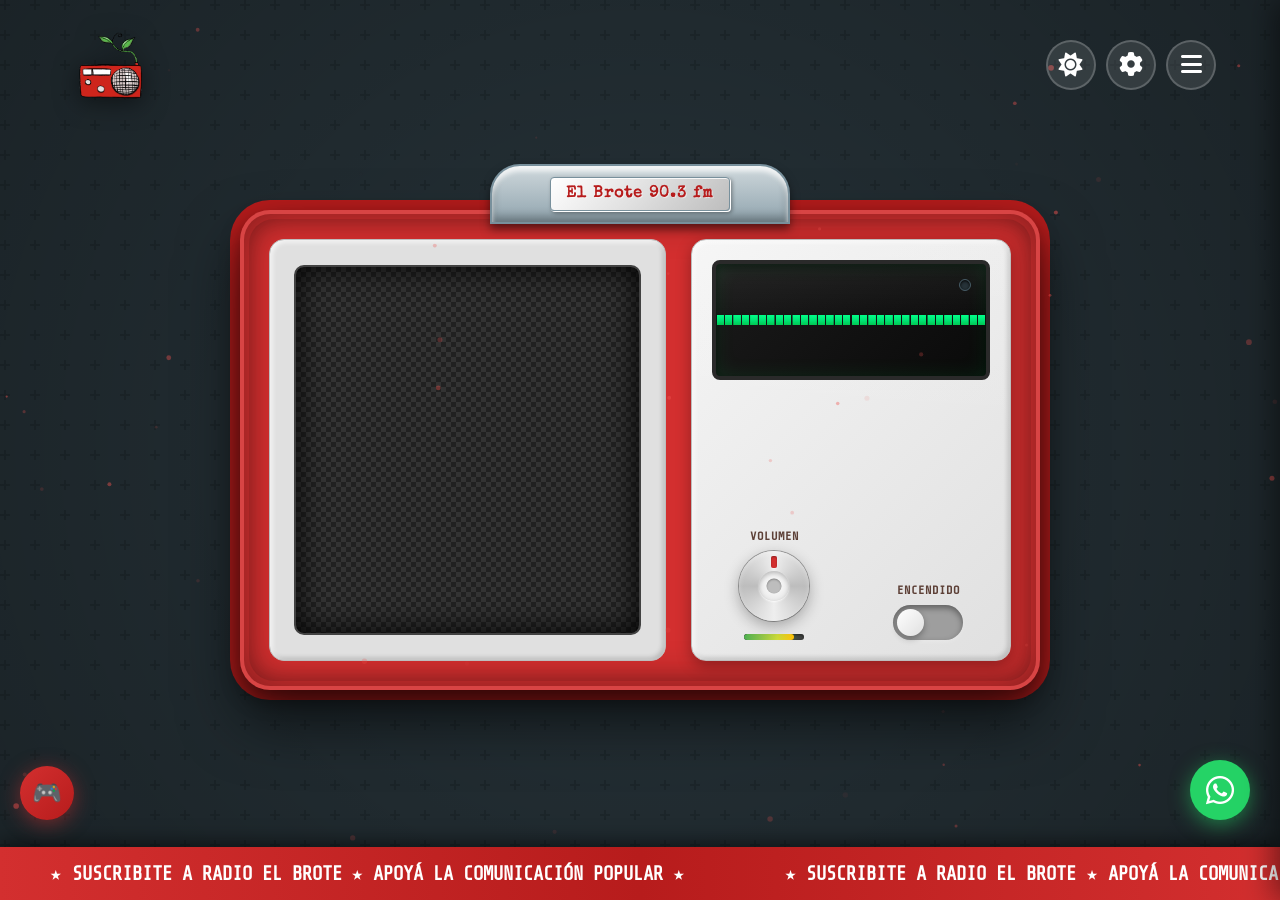
==== commit feff6bbd: "Add files via upload" ====
--- a/index.html
+++ b/index.html
@@ -1,6 +1,5 @@
 <!DOCTYPE html>
 <html lang="es">
-
 <head>
     <meta charset="UTF-8">
     <meta name="viewport" content="width=device-width, initial-scale=1.0">
@@ -9,7 +8,7 @@
     <meta name="author" content="Radio Comunitaria El Brote">
     <meta name="theme-color" content="#d32f2f">
 
-    <!-- Open Graph / Facebook -->
+    <!-- Open Graph -->
     <meta property="og:type" content="website">
     <meta property="og:url" content="https://elbrote.org/">
     <meta property="og:title" content="Radio Comunitaria El Brote - 90.3 FM">
@@ -23,25 +22,23 @@
     <meta property="twitter:description" content="Escuchá Radio El Brote en vivo. Comunicación Popular">
     <meta property="twitter:image" content="https://elbrote.org/wp-content/uploads/2025/08/radio-comunitaria-elbrote-3.png">
 
-    <!-- Apple Mobile Web App -->
+    <!-- Apple -->
     <meta name="apple-mobile-web-app-capable" content="yes">
     <meta name="apple-mobile-web-app-status-bar-style" content="black-translucent">
     <meta name="apple-mobile-web-app-title" content="El Brote FM">
     <link rel="apple-touch-icon" href="icon-192.png">
     <link rel="apple-touch-icon" sizes="152x152" href="icon-152.png">
     <link rel="apple-touch-icon" sizes="180x180" href="icon-180.png">
+    <link rel="apple-touch-startup-image" href="splash-640x1136.png" media="(device-width:320px) and (device-height:568px)">
+    <link rel="apple-touch-startup-image" href="splash-750x1334.png" media="(device-width:375px) and (device-height:667px)">
+    <link rel="apple-touch-startup-image" href="splash-1242x2208.png" media="(device-width:414px) and (device-height:736px)">
 
     <!-- Favicon -->
     <link rel="icon" type="image/png" sizes="32x32" href="favicon-32.png">
     <link rel="icon" type="image/png" sizes="16x16" href="favicon-16.png">
 
-    <!-- PWA Manifest -->
+    <!-- PWA -->
     <link rel="manifest" href="manifest.json">
-
-    <!-- Splash screens iOS -->
-    <link rel="apple-touch-startup-image" href="splash-640x1136.png" media="(device-width: 320px) and (device-height: 568px)">
-    <link rel="apple-touch-startup-image" href="splash-750x1334.png" media="(device-width: 375px) and (device-height: 667px)">
-    <link rel="apple-touch-startup-image" href="splash-1242x2208.png" media="(device-width: 414px) and (device-height: 736px)">
 
     <!-- Windows Tile -->
     <meta name="msapplication-TileColor" content="#d32f2f">
@@ -49,7 +46,7 @@
 
     <title>Radio Comunitaria El Brote - 90.3 FM</title>
 
-    <!-- Fonts -->
+    <!-- Fuentes -->
     <link href="https://fonts.googleapis.com/css2?family=Share+Tech+Mono&family=Special+Elite&display=swap" rel="stylesheet">
     <link rel="stylesheet" href="https://cdnjs.cloudflare.com/ajax/libs/font-awesome/6.4.0/css/all.min.css">
 
@@ -71,8 +68,8 @@
         <div class="logo-area">
             <div class="logo-container">
                 <a href="https://elbrote.org/" target="_blank" rel="noopener noreferrer"
-                    style="text-decoration: none; display: block; background: transparent;">
-                    <img src="LOGO_sin_fondo.png" alt="Radio Comunitaria El Brote" class="logo-image">
+                   style="text-decoration:none;display:block;background:transparent;">
+                    <img src="LOGO.png" alt="Radio Comunitaria El Brote" class="logo-image" onerror="this.style.display='none'">
                 </a>
             </div>
         </div>
@@ -89,7 +86,7 @@
         </div>
     </header>
 
-    <!-- Indicador de calidad de conexión -->
+    <!-- Indicador de conexión -->
     <div class="connection-indicator" id="connection-indicator">
         <div class="connection-dot" id="connection-dot"></div>
         <div class="connection-text">
@@ -106,11 +103,9 @@
             <div class="handle">
                 <div class="logo-badge">El Brote 90.3 fm</div>
             </div>
-
             <div class="speaker-grill">
                 <div class="mesh"></div>
             </div>
-
             <div class="control-panel">
                 <div class="visualizer-display">
                     <canvas id="visualizer"></canvas>
@@ -119,7 +114,6 @@
                     </div>
                     <div class="on-light" id="on-light"></div>
                 </div>
-
                 <div class="knobs">
                     <div class="knob-group">
                         <label>VOLUMEN</label>
@@ -131,7 +125,6 @@
                             <div class="volume-bar" id="volume-bar"></div>
                         </div>
                     </div>
-
                     <div class="switch-group">
                         <label>ENCENDIDO</label>
                         <div class="toggle-switch" id="power-switch">
@@ -143,7 +136,7 @@
         </div>
     </main>
 
-    <!-- Marquee inferior -->
+    <!-- Marquee -->
     <div class="marquee-container">
         <div class="marquee-content">
             <a href="https://elbrote.org/suscripcion" target="_blank">★ SUSCRIBITE A RADIO EL BROTE ★ APOYÁ LA COMUNICACIÓN POPULAR ★</a>
@@ -203,12 +196,18 @@
             </div>
         </div>
 
-        <div class="settings-group" style="margin-top: 40px; padding-top: 20px; border-top: 1px solid rgba(255,255,255,0.1);">
-            <p style="color: #999; font-size: 0.9rem; text-align: center;">
-                Radio Comunitaria El Brote<br>
-                90.3 FM<br>
-                Versión 2.0.0
+        <div class="settings-group" style="margin-top:40px;padding-top:20px;border-top:1px solid rgba(255,255,255,0.1);">
+            <p style="color:#999;font-size:0.9rem;text-align:center;">
+                Radio Comunitaria El Brote<br>90.3 FM<br>Versión 2.0.0
             </p>
+        </div>
+
+        <!-- Firma nmftSTUDIO -->
+        <div class="nmft-signature">
+            <a href="https://nmftstudio.great-site.net" target="_blank" rel="noopener noreferrer" class="nmft-link">
+                <span class="nmft-text">nmft<strong>STUDIO</strong></span>
+            </a>
+            <p class="nmft-sub">Diseño &amp; Desarrollo</p>
         </div>
     </aside>
 
@@ -217,12 +216,31 @@
         <i class="fab fa-whatsapp"></i>
     </a>
 
+    <!-- Botón del juego (bottom-left) -->
+    <button id="game-btn" class="game-float-btn" aria-label="Jugar Radio Runner" title="🎮 Radio Runner">
+        🎮
+    </button>
+
+    <!-- Modal del juego -->
+    <div id="game-modal" class="game-modal">
+        <div class="game-modal-inner">
+            <div class="game-modal-header">
+                <span class="game-modal-title">📻 RADIO RUNNER</span>
+                <button id="close-game" class="game-close-btn" aria-label="Cerrar juego">✕</button>
+            </div>
+            <canvas id="game-canvas" width="480" height="220"></canvas>
+            <div class="game-hint">
+                ⬆ ESPACIO para saltar &nbsp;·&nbsp; Tocar en móvil &nbsp;·&nbsp; 🎵 Lo-Fi Music
+            </div>
+        </div>
+    </div>
+
     <!-- Google Analytics 4 -->
     <script async src="https://www.googletagmanager.com/gtag/js?id=G-XXXXXXXXXX"></script>
 
-    <!-- App principal -->
+    <!-- game.js DEBE ir antes que app.js -->
+    <script src="game.js"></script>
     <script src="app.js"></script>
 
 </body>
-
 </html>
--- a/styles.css
+++ b/styles.css
@@ -138,6 +138,7 @@
     background: transparent !important;
     animation: logoFloat 4s ease-in-out infinite;
     display: block;
+    mix-blend-mode: screen;
 }
 
 @keyframes logoFloat {
@@ -156,6 +157,11 @@
     filter: drop-shadow(3px 3px 12px rgba(239, 83, 80, 0.8));
     transform: scale(1.1) !important;
     animation-play-state: paused;
+}
+
+/* En modo claro el fondo del logo es negro: usar multiply sobre fondo claro */
+:root[data-theme="light"] .logo-image {
+    mix-blend-mode: multiply;
 }
 
 #menu-btn,
@@ -1522,19 +1528,128 @@
     opacity: 0.85;
     transition: opacity 0.3s ease !important;
 }
-
-.menu-semilla-logo:hover {
-    opacity: 1;
-}
-
+.menu-semilla-logo:hover { opacity: 1; }
 .semilla-logo-img {
-    height: 70px;
-    width: auto;
-    filter: drop-shadow(0 2px 8px rgba(0, 0, 0, 0.4));
+    height: 70px; width: auto;
+    filter: drop-shadow(0 2px 8px rgba(0,0,0,0.4));
     transition: transform 0.3s ease, filter 0.3s ease;
 }
-
 .semilla-logo-img:hover {
     transform: scale(1.08);
-    filter: drop-shadow(0 4px 16px rgba(255, 255, 255, 0.3));
-}
+    filter: drop-shadow(0 4px 16px rgba(255,255,255,0.3));
+}
+
+/* ============================================
+   nmftSTUDIO — Firma en panel configuración
+   ============================================ */
+.nmft-signature {
+    margin-top: 24px; padding-top: 18px;
+    border-top: 1px solid rgba(255,255,255,0.07);
+    text-align: center;
+}
+.nmft-link {
+    display: inline-block; text-decoration: none;
+    transition: opacity 0.3s ease;
+}
+.nmft-text {
+    font-family: 'Share Tech Mono', monospace;
+    font-size: 1rem; color: #546E7A;
+    letter-spacing: 2px; opacity: 0.65;
+    transition: all 0.3s ease; display: inline-block;
+}
+.nmft-text strong { color: #d32f2f; font-size: 1.08rem; }
+.nmft-link:hover .nmft-text {
+    opacity: 1;
+    filter: drop-shadow(0 0 8px rgba(211,47,47,0.6));
+}
+.nmft-sub {
+    font-family: 'Share Tech Mono', monospace;
+    font-size: 0.7rem; color: #37474F;
+    margin-top: 4px; letter-spacing: 1px;
+}
+
+/* ============================================
+   MINI JUEGO — Radio Runner
+   ============================================ */
+.game-float-btn {
+    position: fixed; bottom: 80px; left: 20px;
+    width: 54px; height: 54px;
+    background: linear-gradient(135deg, #d32f2f, #b71c1c);
+    border: none; border-radius: 50%; font-size: 1.5rem;
+    cursor: pointer; z-index: 150;
+    box-shadow: 0 4px 20px rgba(211,47,47,0.5);
+    transition: all 0.3s cubic-bezier(0.175,0.885,0.32,1.275);
+    display: flex; align-items: center; justify-content: center;
+    animation: gameBtnPulse 3.5s ease-in-out infinite;
+}
+.game-float-btn:hover {
+    transform: scale(1.18) rotate(-8deg);
+    box-shadow: 0 6px 30px rgba(211,47,47,0.7);
+}
+@keyframes gameBtnPulse {
+    0%, 100% { box-shadow: 0 4px 20px rgba(211,47,47,0.5); }
+    50%       { box-shadow: 0 4px 30px rgba(211,47,47,0.85), 0 0 0 9px rgba(211,47,47,0.12); }
+}
+.game-modal {
+    position: fixed; inset: 0;
+    background: rgba(0,0,0,0.88);
+    backdrop-filter: blur(10px);
+    -webkit-backdrop-filter: blur(10px);
+    z-index: 9999;
+    display: flex; align-items: center; justify-content: center;
+    opacity: 0; visibility: hidden;
+    transition: opacity 0.3s ease, visibility 0.3s ease;
+    pointer-events: none;
+}
+.game-modal.visible {
+    opacity: 1; visibility: visible;
+    pointer-events: all;
+}
+.game-modal-inner {
+    background: #0d0d1a;
+    border: 2px solid #d32f2f; border-radius: 14px;
+    overflow: hidden;
+    box-shadow: 0 24px 64px rgba(0,0,0,0.9), 0 0 40px rgba(211,47,47,0.25);
+    max-width: 96vw;
+}
+.game-modal-header {
+    background: linear-gradient(90deg, #b71c1c, #d32f2f, #b71c1c);
+    padding: 10px 16px; display: flex;
+    align-items: center; justify-content: space-between;
+}
+.game-modal-title {
+    color: #fff; font-family: 'Share Tech Mono', monospace;
+    font-size: 0.95rem; font-weight: bold;
+    letter-spacing: 3px; text-shadow: 0 0 10px rgba(255,255,255,0.3);
+}
+.game-close-btn {
+    background: rgba(255,255,255,0.15);
+    border: 1px solid rgba(255,255,255,0.25);
+    color: #fff; width: 30px; height: 30px;
+    border-radius: 50%; font-size: 0.9rem; cursor: pointer;
+    transition: all 0.2s ease;
+    display: flex; align-items: center; justify-content: center;
+    line-height: 1;
+}
+.game-close-btn:hover {
+    background: rgba(255,255,255,0.35);
+    transform: rotate(90deg) scale(1.1);
+}
+#game-canvas {
+    display: block; width: 480px; max-width: 100%;
+    height: auto; cursor: pointer;
+    image-rendering: pixelated;
+    image-rendering: crisp-edges;
+    -ms-interpolation-mode: nearest-neighbor;
+}
+.game-hint {
+    background: #060610; padding: 7px 16px;
+    text-align: center; font-family: 'Share Tech Mono', monospace;
+    font-size: 0.7rem; color: #37474F; letter-spacing: 1px;
+    border-top: 1px solid rgba(211,47,47,0.2);
+}
+@media (max-width: 520px) {
+    .game-float-btn { width: 46px; height: 46px; font-size: 1.3rem; bottom: 90px; left: 14px; }
+    .game-modal-title { font-size: 0.8rem; letter-spacing: 2px; }
+    .game-hint { font-size: 0.6rem; }
+}
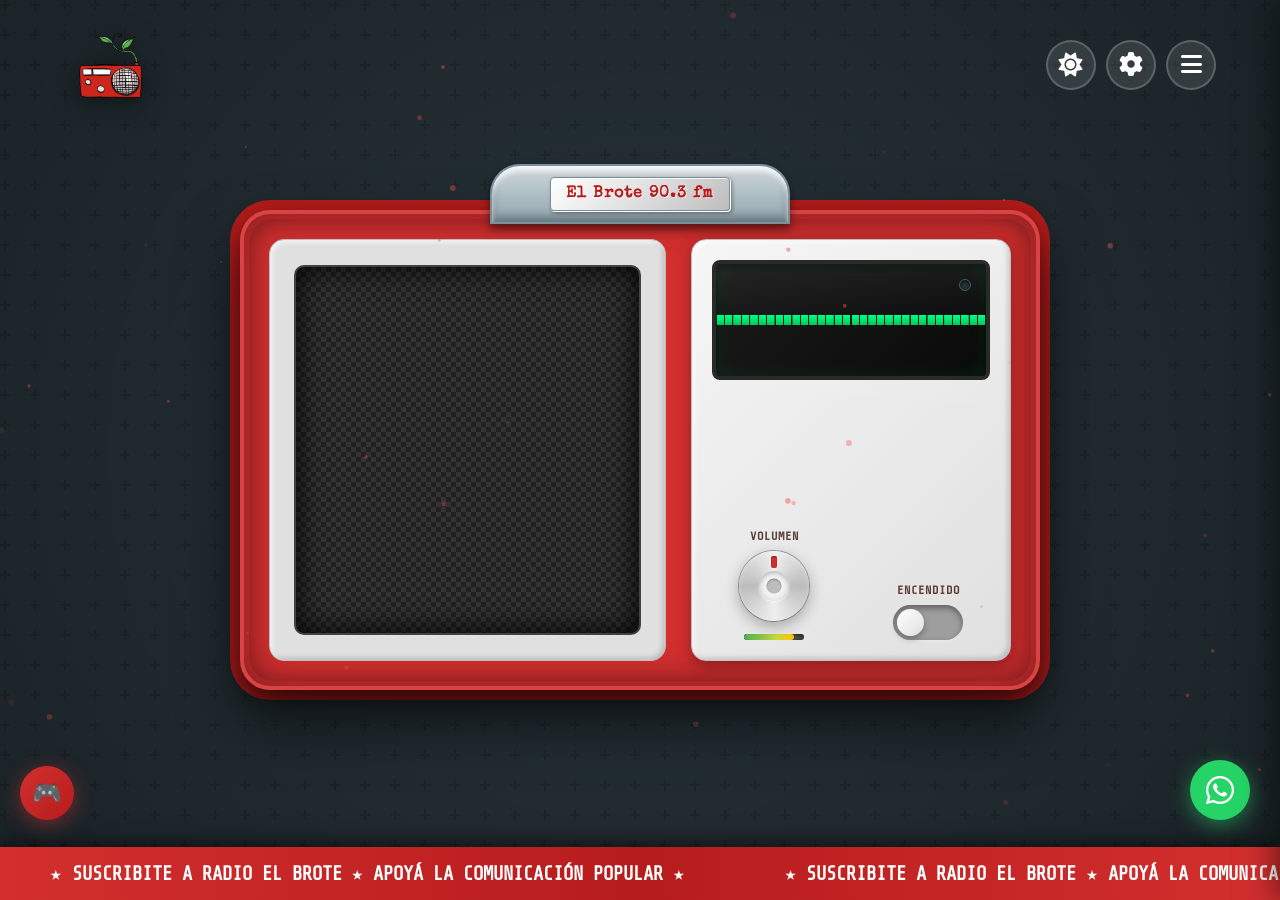
==== commit 3091850e: "Add files via upload" ====
--- a/index.html
+++ b/index.html
@@ -200,6 +200,9 @@
             <p style="color:#999;font-size:0.9rem;text-align:center;">
                 Radio Comunitaria El Brote<br>90.3 FM<br>Versión 2.0.0
             </p>
+            <a href="privacy-policy.html" target="_blank" rel="noopener noreferrer" class="privacy-link">
+                <i class="fas fa-shield-alt"></i> Política de Privacidad
+            </a>
         </div>
 
         <!-- Firma nmftSTUDIO -->
--- a/styles.css
+++ b/styles.css
@@ -1540,6 +1540,34 @@
 }
 
 /* ============================================
+   Privacy Policy Link (panel configuración)
+   ============================================ */
+.privacy-link {
+    display: flex;
+    align-items: center;
+    justify-content: center;
+    gap: 8px;
+    margin-top: 14px;
+    padding: 9px 16px;
+    background: rgba(211, 47, 47, 0.08);
+    border: 1px solid rgba(211, 47, 47, 0.25);
+    border-radius: 6px;
+    color: #ef9a9a;
+    font-family: 'Share Tech Mono', monospace;
+    font-size: 0.78rem;
+    letter-spacing: 0.08em;
+    text-decoration: none;
+    transition: all 0.2s ease;
+}
+.privacy-link:hover {
+    background: rgba(211, 47, 47, 0.18);
+    border-color: #d32f2f;
+    color: #fff;
+    transform: translateY(-1px);
+}
+.privacy-link i { font-size: 0.85rem; }
+
+/* ============================================
    nmftSTUDIO — Firma en panel configuración
    ============================================ */
 .nmft-signature {
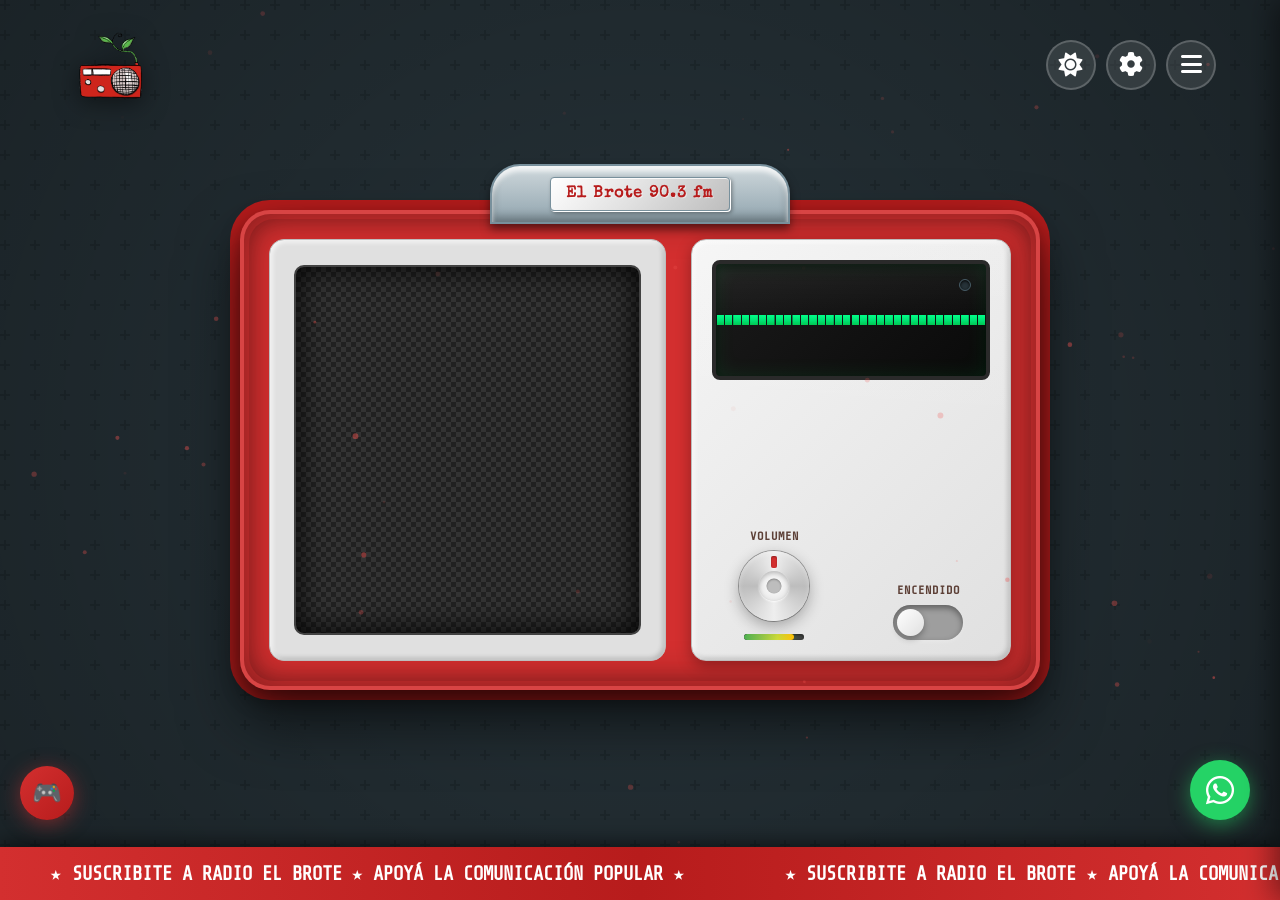
==== commit 5f7d9fb4: "Add files via upload" ====
--- a/index.html
+++ b/index.html
@@ -229,7 +229,12 @@
         <div class="game-modal-inner">
             <div class="game-modal-header">
                 <span class="game-modal-title">📻 RADIO RUNNER</span>
-                <button id="close-game" class="game-close-btn" aria-label="Cerrar juego">✕</button>
+                <div style="display:flex;align-items:center;gap:8px;">
+                    <button id="game-mute-btn" class="game-mute-btn" aria-label="Silenciar juego" title="Silenciar sonidos del juego">
+                        🔊
+                    </button>
+                    <button id="close-game" class="game-close-btn" aria-label="Cerrar juego">✕</button>
+                </div>
             </div>
             <canvas id="game-canvas" width="480" height="220"></canvas>
             <div class="game-hint">
--- a/styles.css
+++ b/styles.css
@@ -1650,6 +1650,24 @@
     font-size: 0.95rem; font-weight: bold;
     letter-spacing: 3px; text-shadow: 0 0 10px rgba(255,255,255,0.3);
 }
+.game-mute-btn {
+    background: rgba(255,255,255,0.12);
+    border: 1px solid rgba(255,255,255,0.2);
+    color: #fff;
+    width: 30px; height: 30px;
+    border-radius: 50%; font-size: 0.85rem; cursor: pointer;
+    transition: all 0.2s ease;
+    display: flex; align-items: center; justify-content: center;
+    line-height: 1;
+}
+.game-mute-btn:hover {
+    background: rgba(255,255,255,0.25);
+    transform: scale(1.1);
+}
+.game-mute-btn.muted {
+    background: rgba(211,47,47,0.3);
+    border-color: rgba(211,47,47,0.5);
+}
 .game-close-btn {
     background: rgba(255,255,255,0.15);
     border: 1px solid rgba(255,255,255,0.25);
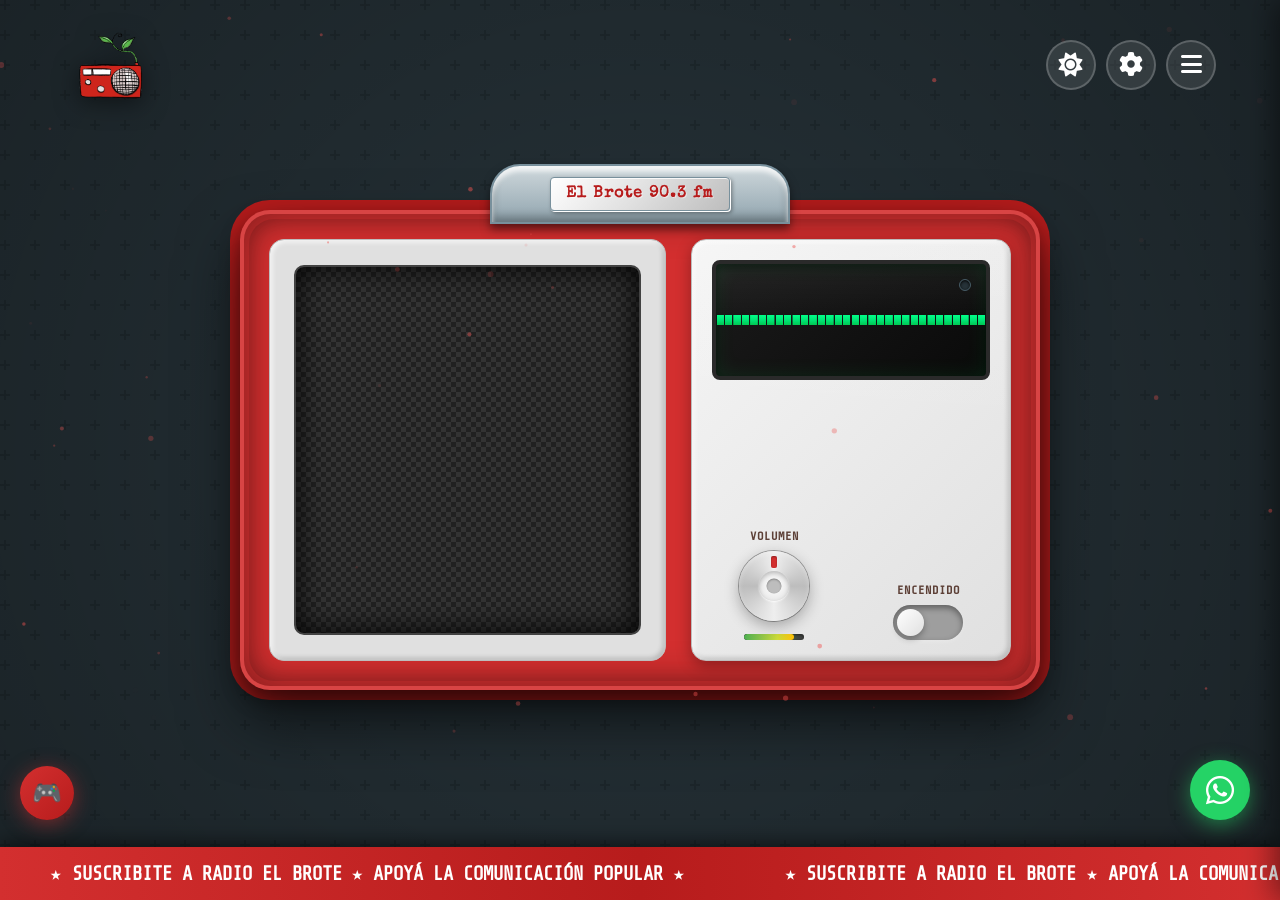
==== commit 69322c3f: "working app !" ====
--- a/index.html
+++ b/index.html
@@ -5,7 +5,7 @@
     <meta name="viewport" content="width=device-width, initial-scale=1.0">
     <meta name="description" content="Radio Comunitaria El Brote 90.3 FM - Comunicación Popular desde Villa Ciudad Parque">
     <meta name="keywords" content="radio comunitaria, el brote, 90.3 FM, Villa Ciudad Parque, comunicación popular, radio online">
-    <meta name="author" content="Radio Comunitaria El Brote">
+    <meta name="author" content="nmftSTUDIO">
     <meta name="theme-color" content="#d32f2f">
 
     <!-- Open Graph -->
@@ -22,28 +22,6 @@
     <meta property="twitter:description" content="Escuchá Radio El Brote en vivo. Comunicación Popular">
     <meta property="twitter:image" content="https://elbrote.org/wp-content/uploads/2025/08/radio-comunitaria-elbrote-3.png">
 
-    <!-- Apple -->
-    <meta name="apple-mobile-web-app-capable" content="yes">
-    <meta name="apple-mobile-web-app-status-bar-style" content="black-translucent">
-    <meta name="apple-mobile-web-app-title" content="El Brote FM">
-    <link rel="apple-touch-icon" href="icon-192.png">
-    <link rel="apple-touch-icon" sizes="152x152" href="icon-152.png">
-    <link rel="apple-touch-icon" sizes="180x180" href="icon-180.png">
-    <link rel="apple-touch-startup-image" href="splash-640x1136.png" media="(device-width:320px) and (device-height:568px)">
-    <link rel="apple-touch-startup-image" href="splash-750x1334.png" media="(device-width:375px) and (device-height:667px)">
-    <link rel="apple-touch-startup-image" href="splash-1242x2208.png" media="(device-width:414px) and (device-height:736px)">
-
-    <!-- Favicon -->
-    <link rel="icon" type="image/png" sizes="32x32" href="favicon-32.png">
-    <link rel="icon" type="image/png" sizes="16x16" href="favicon-16.png">
-
-    <!-- PWA -->
-    <link rel="manifest" href="manifest.json">
-
-    <!-- Windows Tile -->
-    <meta name="msapplication-TileColor" content="#d32f2f">
-    <meta name="msapplication-TileImage" content="icon-144.png">
-
     <title>Radio Comunitaria El Brote - 90.3 FM</title>
 
     <!-- Fuentes -->
@@ -52,6 +30,24 @@
 
     <!-- Estilos propios -->
     <link rel="stylesheet" href="styles.css">
+
+    <!-- ============================================
+         Google Analytics 4 — Measurement ID: G-7SV9EYDDR7
+         gtag.js funciona en la WebView de Capacitor
+         siempre que el dispositivo tenga internet.
+         ============================================ -->
+    <script async src="https://www.googletagmanager.com/gtag/js?id=G-7SV9EYDDR7"></script>
+    <script>
+        window.dataLayer = window.dataLayer || [];
+        function gtag() { dataLayer.push(arguments); }
+        gtag('js', new Date());
+        gtag('config', 'G-7SV9EYDDR7', {
+            // Las apps Android no tienen URL real en la WebView.
+            // Seteamos una URL canónica para que GA procese bien los hits.
+            'page_location': 'https://app.elbrote.org/',
+            'page_title': 'Radio El Brote 90.3 FM'
+        });
+    </script>
 </head>
 
 <body>
@@ -243,9 +239,6 @@
         </div>
     </div>
 
-    <!-- Google Analytics 4 -->
-    <script async src="https://www.googletagmanager.com/gtag/js?id=G-XXXXXXXXXX"></script>
-
     <!-- game.js DEBE ir antes que app.js -->
     <script src="game.js"></script>
     <script src="app.js"></script>
--- a/styles.css
+++ b/styles.css
@@ -90,6 +90,13 @@
     mix-blend-mode: overlay;
     transition: opacity 0.3s ease;
 }
+html, body {
+    /* Evita que el usuario pueda arrastrar la pantalla hacia abajo y ver fondo vacío */
+    overscroll-behavior-y: contain;
+    /* Evita que se seleccionen textos por error al tocar botones */
+    user-select: none;
+    -webkit-tap-highlight-color: transparent;
+}
 
 header {
     position: absolute;
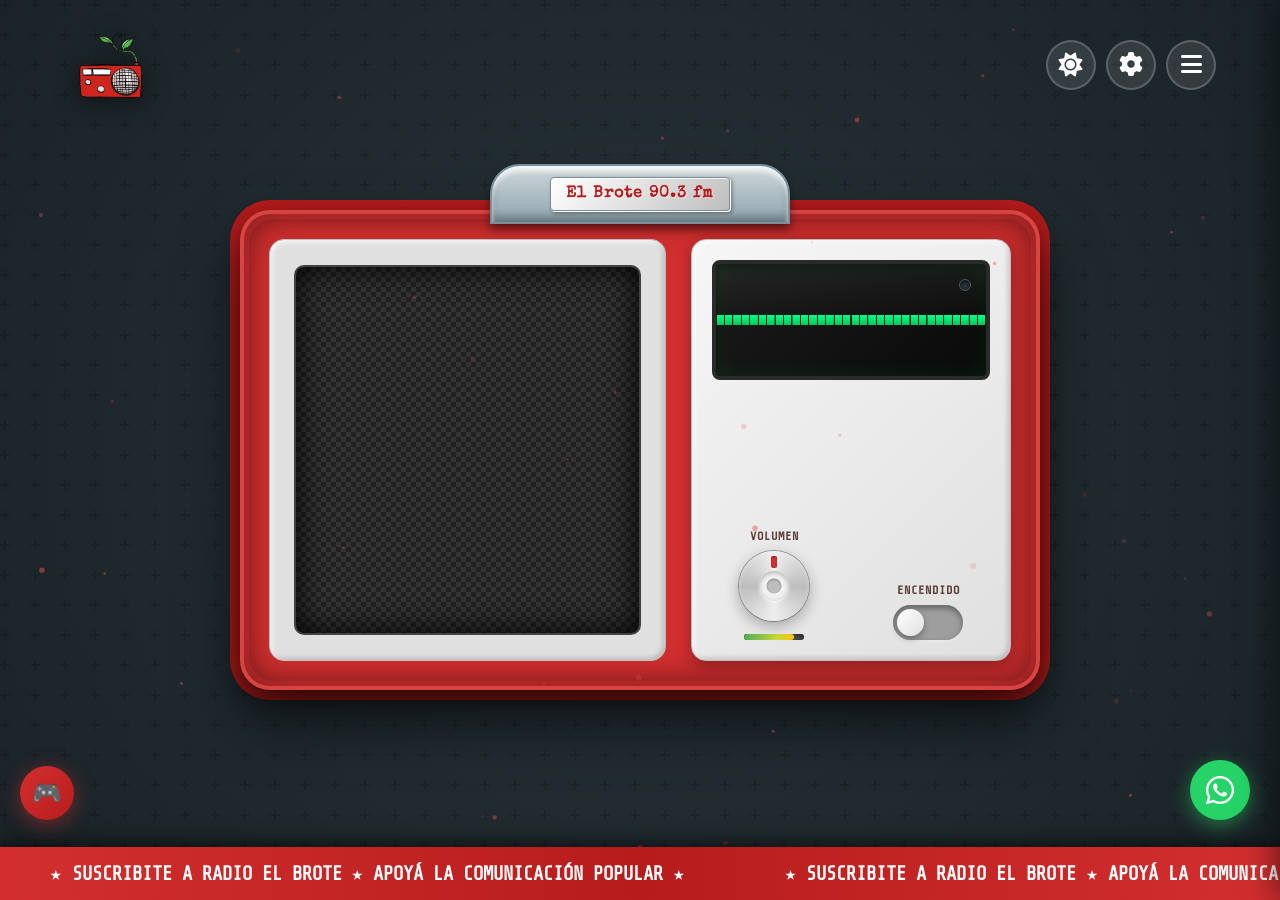
==== commit 4bbb2fef: "resolving marquee margin" ====
--- a/index.html
+++ b/index.html
@@ -2,7 +2,7 @@
 <html lang="es">
 <head>
     <meta charset="UTF-8">
-    <meta name="viewport" content="width=device-width, initial-scale=1.0">
+    <meta name="viewport" content="width=device-width, initial-scale=1.0, viewport-fit=cover">
     <meta name="description" content="Radio Comunitaria El Brote 90.3 FM - Comunicación Popular desde Villa Ciudad Parque">
     <meta name="keywords" content="radio comunitaria, el brote, 90.3 FM, Villa Ciudad Parque, comunicación popular, radio online">
     <meta name="author" content="nmftSTUDIO">
--- a/styles.css
+++ b/styles.css
@@ -678,6 +678,7 @@
     width: 100%;
     background: linear-gradient(90deg, #d32f2f, #b71c1c, #d32f2f);
     padding: 15px 0;
+    padding-bottom: calc(15px + env(safe-area-inset-bottom));
     overflow: hidden;
     z-index: 15;
     box-shadow: 0 -5px 20px rgba(0, 0, 0, 0.5);
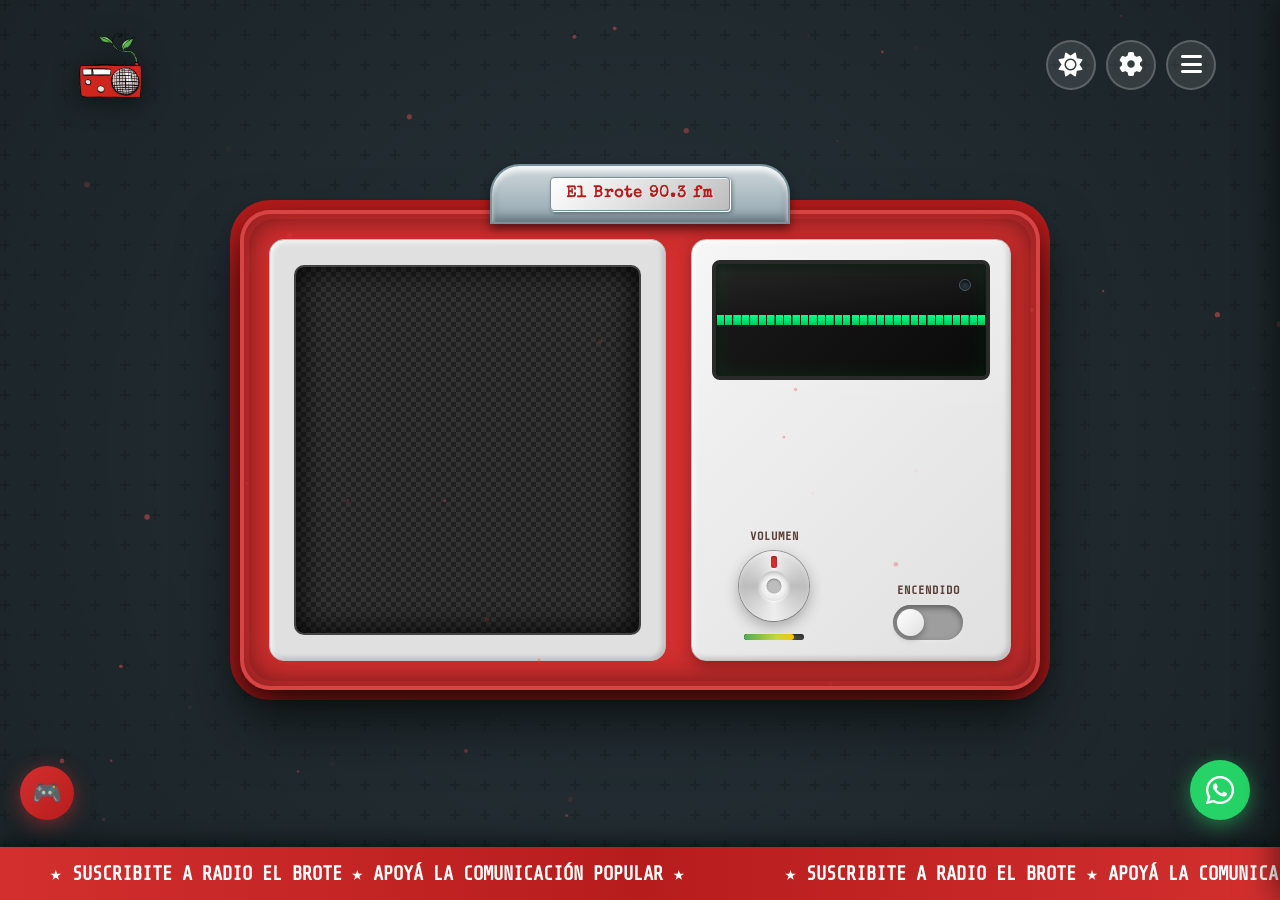
==== commit 2e8412f0: "versin 1.0finall" ====
--- a/index.html
+++ b/index.html
@@ -2,7 +2,7 @@
 <html lang="es">
 <head>
     <meta charset="UTF-8">
-    <meta name="viewport" content="width=device-width, initial-scale=1.0, viewport-fit=cover">
+    <meta name="viewport" content="width=device-width, initial-scale=1.0">
     <meta name="description" content="Radio Comunitaria El Brote 90.3 FM - Comunicación Popular desde Villa Ciudad Parque">
     <meta name="keywords" content="radio comunitaria, el brote, 90.3 FM, Villa Ciudad Parque, comunicación popular, radio online">
     <meta name="author" content="nmftSTUDIO">
@@ -30,24 +30,6 @@
 
     <!-- Estilos propios -->
     <link rel="stylesheet" href="styles.css">
-
-    <!-- ============================================
-         Google Analytics 4 — Measurement ID: G-7SV9EYDDR7
-         gtag.js funciona en la WebView de Capacitor
-         siempre que el dispositivo tenga internet.
-         ============================================ -->
-    <script async src="https://www.googletagmanager.com/gtag/js?id=G-7SV9EYDDR7"></script>
-    <script>
-        window.dataLayer = window.dataLayer || [];
-        function gtag() { dataLayer.push(arguments); }
-        gtag('js', new Date());
-        gtag('config', 'G-7SV9EYDDR7', {
-            // Las apps Android no tienen URL real en la WebView.
-            // Seteamos una URL canónica para que GA procese bien los hits.
-            'page_location': 'https://app.elbrote.org/',
-            'page_title': 'Radio El Brote 90.3 FM'
-        });
-    </script>
 </head>
 
 <body>
